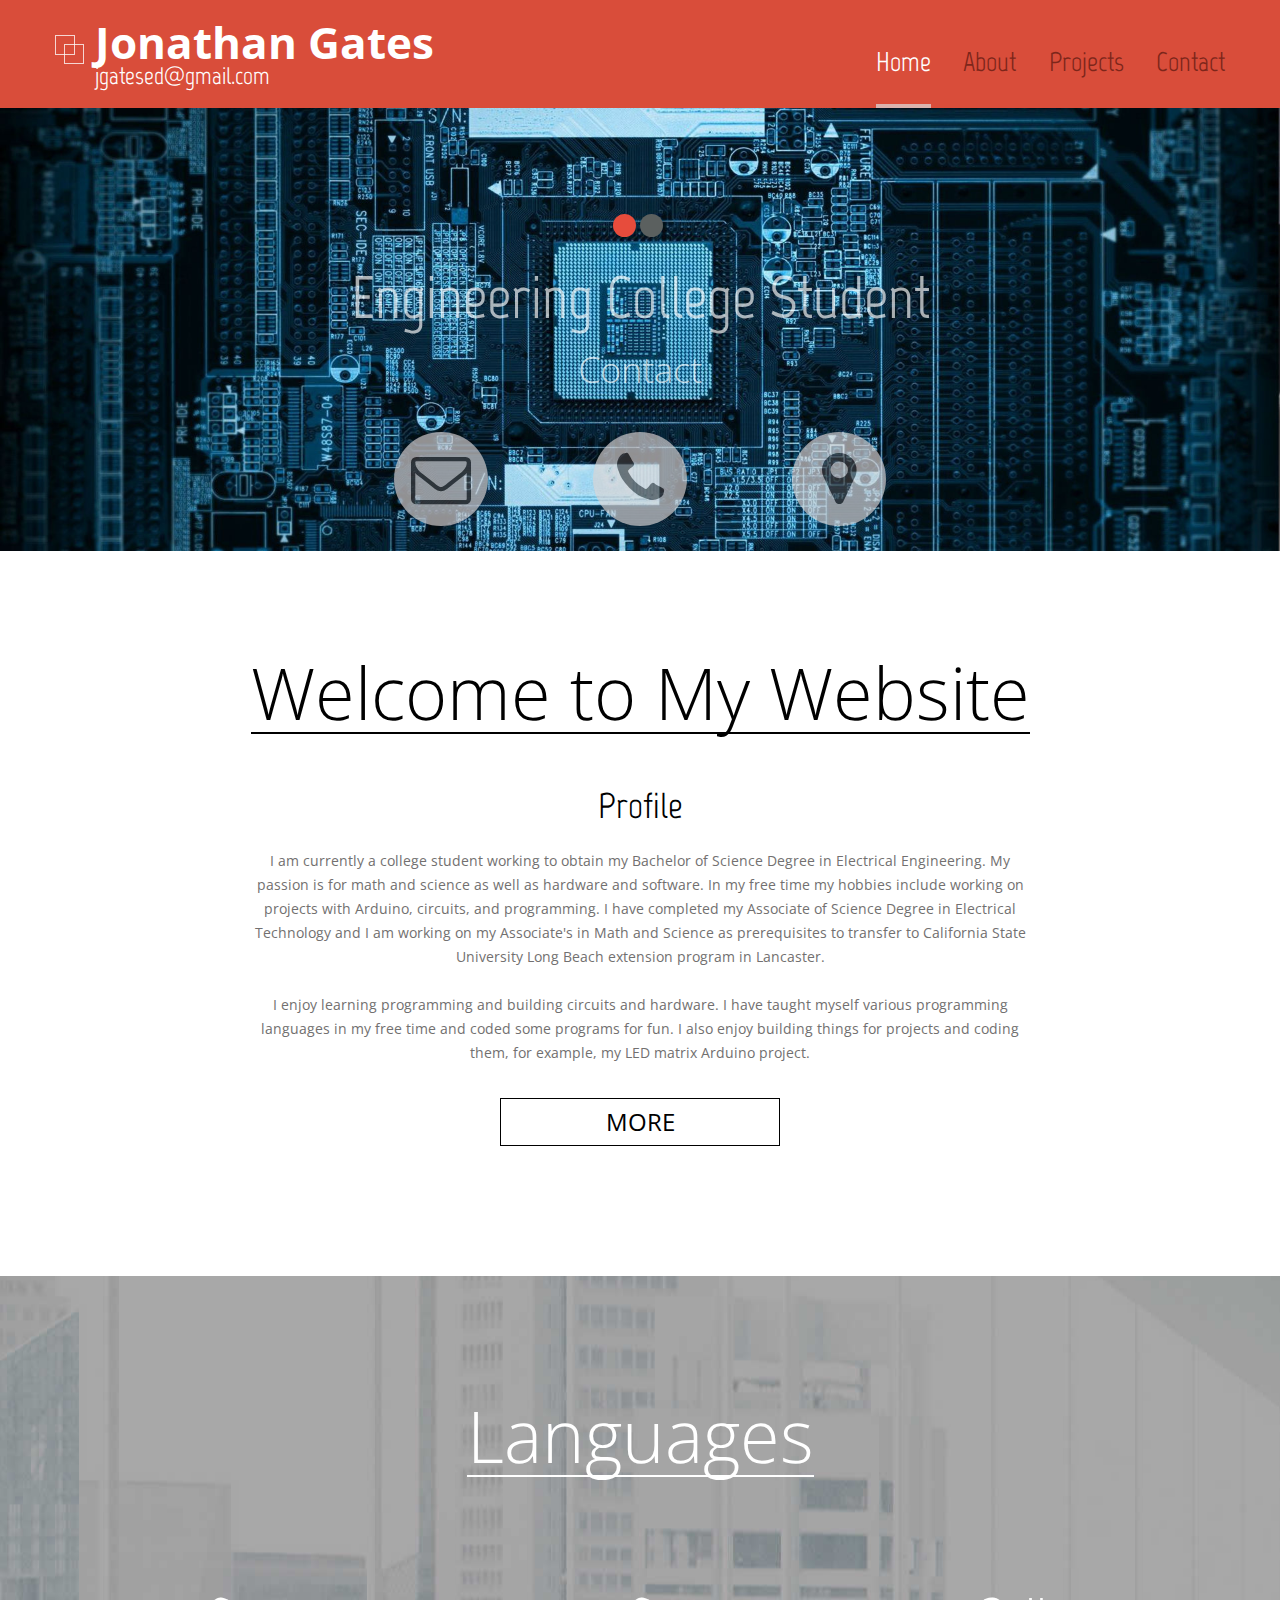
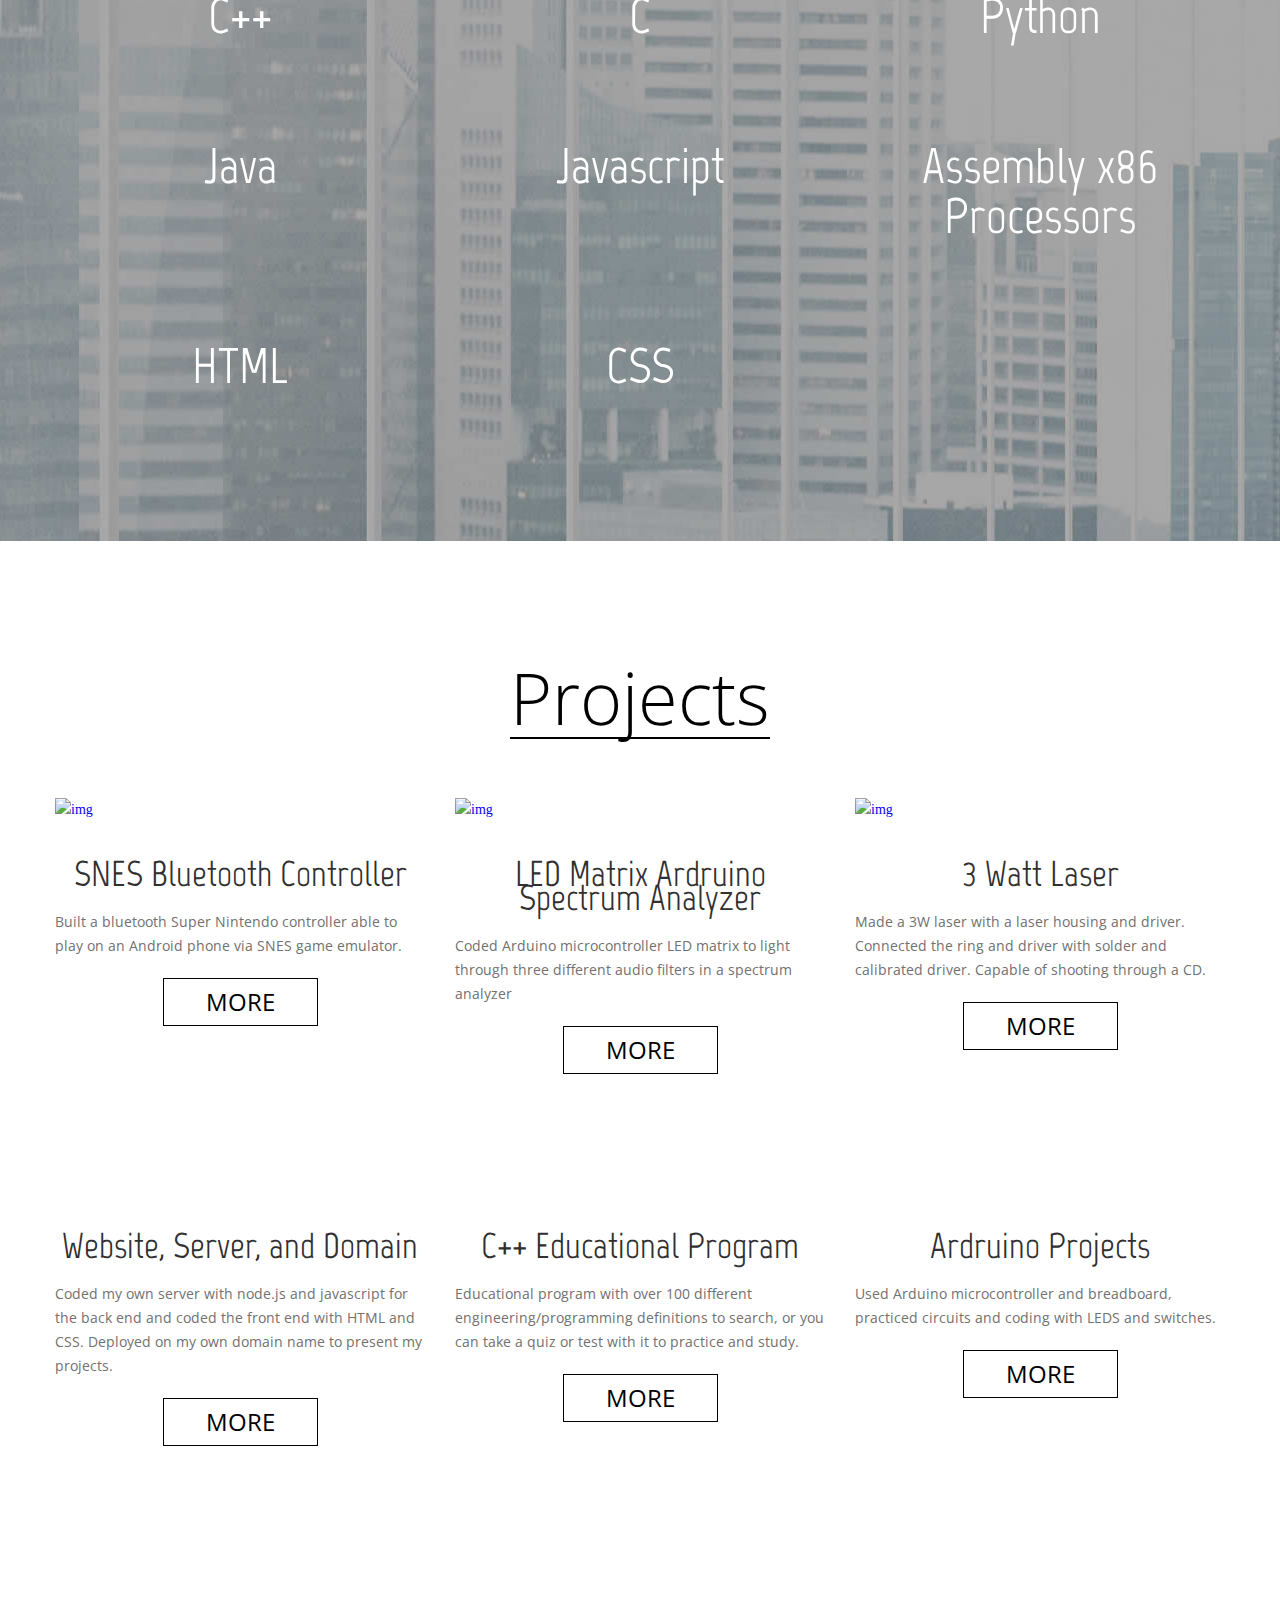
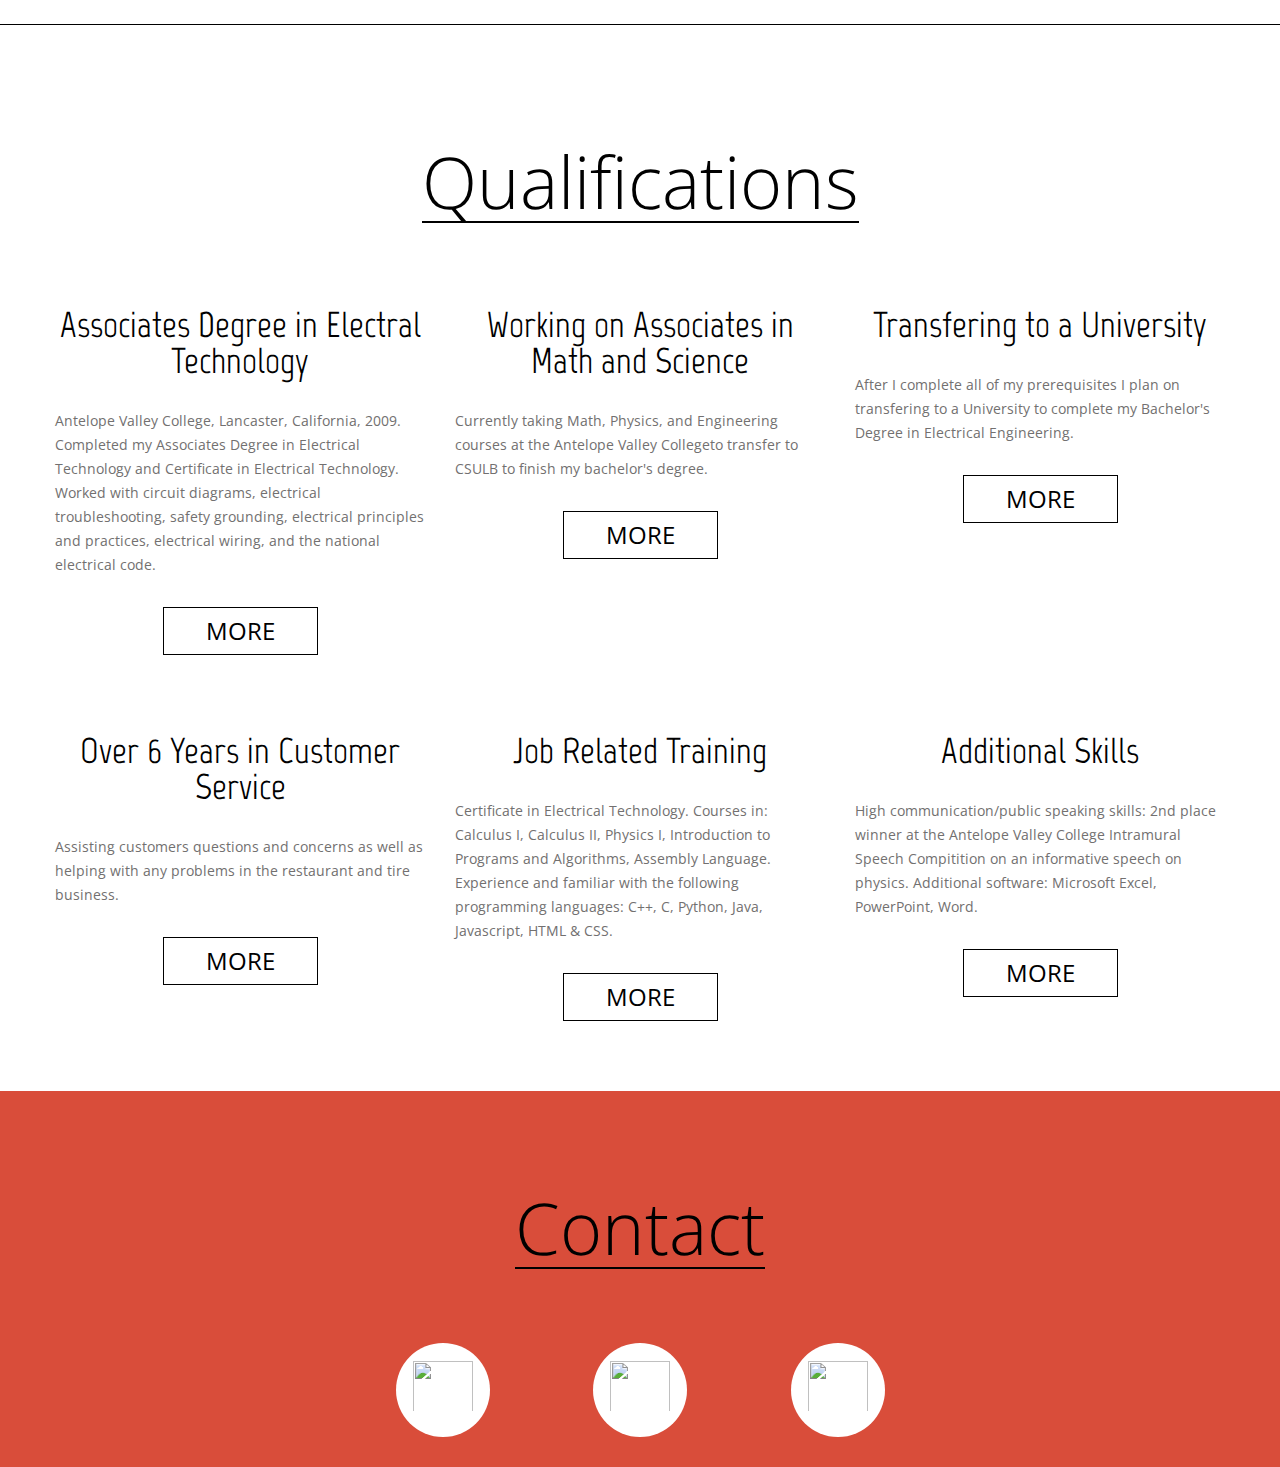
==== public/index.html @ 967de82b "Update" ====
<!DOCTYPE html>
<html lang="en">
	<head>
	<title>Jon Gates Website Projects</title>
	<meta charset="utf-8">
	<meta name = "format-detection" content = "telephone=no" />
	<meta name="viewport" content="user-scalable = yes">
	<link rel="icon" href="images/favicon.ico" type="image/x-icon">
	<link rel="stylesheet" href="css/grid.css">
	<link rel="stylesheet" href="css/style.css">
	<link rel="stylesheet" href="css/camera.css">
	<link rel="stylesheet" href="css/owl.carousel.css">

	<script src="js/jquery.js"></script>
	<script src="js/jquery-migrate-1.2.1.js"></script>
	<script src='js/camera.js'></script>
	<script src="js/owl.carousel.js"></script>
	<script src="js/jquery.stellar.js"></script>
	<script src="js/script.js"></script>
	<!--[if (gt IE 9)|!(IE)]><!-->
	<script src="js/jquery.mobile.customized.min.js"></script>
	<script src="js/wow.js"></script>
	<script>
		$(document).ready(function () {
			if ($('html').hasClass('desktop')) {
				new WOW().init();
			}
		});
	</script>

	<style>
		.imageIcon {
			position: relative;
			top: 8px;
			height: 60px;
			width: 60px;
		}

		.imgHover a:hover {
			color: red;
		}

	</style>

	<!--<![endif]-->
	<!--[if lt IE 8]>
	<div style=' clear: both; text-align:center; position: relative;'>
	 <a href="http://windows.microsoft.com/en-US/internet-explorer/products/ie/home?ocid=ie6_countdown_bannercode">
		 <img src="images/ie8-panel/warning_bar_0000_us.jpg" border="0" height="42" width="820" alt="You are using an outdated browser. For a faster, safer browsing experience, upgrade for free today." />
	 </a>
	</div>
	<![endif]-->
	<!--[if lt IE 9]>
		<script src="js/html5shiv.js"></script>
		<link rel="stylesheet" type="text/css" media="screen" href="css/ie.css">
	<![endif]-->
	</head>
<body class="index">
<!--==============================header=================================-->
<header id="header">
	<div id="stuck_container">
		<div class="container">
			<div class="row">
				<div class="grid_12">
					<h1><a href="/">Jonathan Gates</a><span>jgatesed@gmail.com</span></h1>
					<nav>
						<ul class="sf-menu">
							<li class="current"><a href="/">Home</a></li>
							<li><a href="/about">About</a></li>
							<li><a href="/projects">Projects</a>
									<ul>
										<li><a href="/projects">SNES Bluetooth Controller</a></li>
										<li><a href="/projects">Ardruino LED Matrix Audio Spectrum Analyzer</a></li>
										<li><a href="/projects">3 Watt Laser</a></li>
										<li><a href="/projects">Built Website, Server, Domain</a></li>
										<li><a href="/projects">C++ Program</a></li>
										<li><a href="/projects">Arduino Project</a></li>
									</ul>
							</li>
							<!-- <li><a href="index-3.html">Services</a></li> -->
							<li><a href="/contact">Contact</a></li>
						</ul>
					</nav>
				</div>
			</div>
		</div>
	</div>
</header>

<!--=======content================================-->

<section id="content">
	<div class="full-width-container block-1">
		<div class="camera_container">
			<div id="camera_wrap">
				<div class="item" data-src="images/circuit.jpg">
					<div class="camera_caption fadeIn">
						<h3>Engineering College Student</h3>
						<p>Contact</p>
						<a href="#" class="btn bd-ra"><span class="fa fa-envelope-o"></span></a>
						<a href="#" class="btn bd-ra"><span class="fa fa-phone"></span></a>
						<a href="#" class="btn bd-ra"><span class="fa fa-map-marker"></span></a>
					</div>
				</div>
				<div class="item" data-src="images/code.jpg">
					<div class="camera_caption fadeIn">
						<h3>Seeking Internship Experience</h3>
						<p>Contact</p>
						<a href="#" class="btn bd-ra"><span class="fa fa-envelope-o"></span></a>
						<a href="#" class="btn bd-ra"><span class="fa fa-phone"></span></a>
						<a href="#" class="btn bd-ra"><span class="fa fa-map-marker"></span></a>
					</div>
				</div>
			</div>
		</div>
	</div>
	<div class="full-width-container block-2">
		<div class="container">
			<div class="row">
				<div class="grid_12">
					<header>
						<h2><span>Welcome to My Website</span></h2>
					</header>
					<h4><a href="#">Profile</a></h4>
					<p>I am currently a college student working to obtain my Bachelor of Science Degree in Electrical Engineering. My passion is for math and science as well as hardware and software. In my free time my hobbies include working on projects with Arduino, circuits, and programming. I have completed my Associate of Science Degree in Electrical Technology and I am working on my Associate's in Math and Science as prerequisites to transfer to California State University Long Beach extension program in Lancaster.
					</br></br>
						I enjoy learning programming and building circuits and hardware. I have taught myself various programming languages in my free time and coded some programs for fun. I also enjoy building things for projects and coding them, for example, my LED matrix Arduino project.
					</p>
					<a href="/about" class="btn">more</a>
				</div>
			</div>
		</div>
	</div>
	<div class="full-width-container block-3 parallax-block" data-stellar-background-ratio="0.5">
		<div class="container">
			<div class="row">
				<div class="grid_12">
					<header>
						<h2><span>Languages</span></h2>
					</header>
				</div>
				<div class="grid_4">
					<div class="element"><h3><a href="http://www.tutorialspoint.com/cplusplus/">C++</a></h3></div>
				</div>
				<div class="grid_4">
					<div class="element"><h3><a href="http://www.cprogramming.com/">C</a></h3></div>
				</div>
				<div class="grid_4">
					<div class="element"><h3><a href="https://www.codecademy.com/learn/python">Python</a></h3></div>
				</div>
				<div class="grid_4">
					<div class="element"><h3><a href="https://www.codecademy.com/learn/learn-java">Java</a></h3></div>
				</div>
				<div class="grid_4">
					<div class="element"><h3><a href="https://www.codecademy.com/learn/javascript">Javascript</a></h3></div>
				</div>
				<div class="grid_4">
					<div class="element"><h3><a href="http://kipirvine.com/asm/">Assembly x86 Processors</a></h3></div>
				</div>
				<div class="grid_4">
					<div class="element"><h3><a href="https://www.codecademy.com/learn/web">HTML</a></h3></div>
				</div>
				<div class="grid_4">
					<div class="element"><h3><a href="https://www.codecademy.com/learn/web">CSS</a></h3></div>
				</div>
			</div>
		</div>
	</div>
	<div class="full-width-container block-4">
		<div class="container">
			<div class="row">
				<div class="grid_12">
					<header>
						<h2><span>Projects</span></h2>
					</header>
				</div>
			</div>

			<div class="row">
				<!-- <div id="owl-carousel" class="owl-carousel"> -->

					<div class="grid_4">
						<div class="">
							<div class="img_container"><a href="/projects"><img src="https://i.ytimg.com/vi/vwCSPld2AW8/hqdefault.jpg" alt="img"></a></div>
							<div class="owl-text">SNES Bluetooth Controller</div>
						  </br>
							<p>Built a bluetooth Super Nintendo controller able to play on an Android phone via SNES game emulator.</p>
							<center><a href="/projects" class="btn">More</a></center>
						</br></br>
						</div>
					</div>

					<div class="grid_4">
						<div class="">
							<div class="img_container"><a href="/projects"><img src="https://i.ytimg.com/vi/KeXmkiPtnUc/maxresdefault.jpg" alt="img"></a></div>
							<div class="owl-text">LED Matrix Ardruino Spectrum Analyzer</div>
							</br>
							<p>Coded Arduino microcontroller LED matrix to light through three different audio filters in a spectrum analyzer</p>
							<center><a href="/projects" class="btn">More</a></center>
							</br></br>
						</div>
					</div>

					<div class="grid_4">
						<div class="">
							<div class="img_container"><a href="/projects"><img src="https://hackadaycom.files.wordpress.com/2013/05/3w-handheld-laser.png?w=800" alt="img"></a></div>
							<div class="owl-text">3 Watt Laser</div>
							</br>
							<p>Made a 3W laser with a laser housing and driver. Connected the ring and driver with solder and calibrated driver. Capable of shooting through a CD.</p>
							<center><a href="/projects" class="btn">More</a></center>
							</br></br>
						</div>
					</div>
				</div>
			</br>
		  </br>
			<div class="row">

					<div class="grid_4">
						<div class="">
							<div class="img_container"><a href="/projects"><img src="https://www.alienvault.com/blog-content/2013/05/Captura-de-pantalla-2013-05-01-a-las-13.58.18.png" alt=""></a></div>
							<div class="owl-text">Website, Server, and Domain</div>
							</br>
							<p>Coded my own server with node.js and javascript for the back end and coded the front end with HTML and CSS. Deployed on my own domain name to present my projects.</p>
							<center><a href="/projects" class="btn">More</a></center>
							</br></br>
						</div>
					</div>

					<div class="grid_4">
						<div class="">
							<div class="img_container"><a href="/projects"><img src="http://2.bp.blogspot.com/-MHKrzGhyQU4/Uryv6WEBLSI/AAAAAAAAAI0/9JDm9l5AlHA/s1600/reverse-number-cpp-code.GIF" alt=""></a></div>
							<div class="owl-text">C++ Educational Program</div>
							</br>
							<p>Educational program with over 100 different engineering/programming definitions to search, or you can take a quiz or test with it to practice and study.</p>
							<center><a href="/projects" class="btn">More</a></center>
							</br></br>
						</div>
					</div>

					<div class="grid_4">
						<div class="">
							<div class="img_container"><a href="/projects"><img src="http://zengoblog.azurewebsites.net/wp-content/uploads/2012/07/Arduino-circuit2.jpg" alt=""></a></div>
							<div class="owl-text">Ardruino Projects</div>
							</br>
							<p>Used Arduino microcontroller and breadboard, practiced circuits and coding with LEDS and switches.</p>
							<center><a href="/projects" class="btn">More</a></center>
							</br></br>
						</div>
					</div>

				</div>
			</div>
		</div>
	</div>

	<div class="full-width-container block-5">
		<div class="container">

			<div class="row">

				<div class="grid_12">
					<header>
						<h2><span>Qualifications</span></h2>
					</header>
				</div>

				<div class="grid_4">
					<article>
						<h4><a href="#">Associates Degree in Electral Technology</a></h4>
						<p>Antelope Valley College, Lancaster, California, 2009. Completed my Associates Degree in Electrical Technology and Certificate in Electrical Technology. Worked with circuit diagrams, electrical troubleshooting, safety grounding, electrical principles and practices, electrical wiring, and the national electrical code.</p>
						<a href="https://www.avc.edu/sites/default/files/studentservices/counseling/programsheets/Electrical%20Technology%2015-16.pdf" class="btn">More</a>
					</article>
				</div>

				<div class="grid_4">
					<article>
						<h4><a href="#">Working on Associates in Math and Science</a></h4>
						<p>Currently taking Math, Physics, and Engineering courses at the Antelope Valley Collegeto transfer to CSULB to finish my bachelor's degree.</p>
						<a href="https://www.avc.edu/academics/ms" class="btn">More</a>
					</article>
				</div>

				<div class="grid_4">
					<article>
						<h4><a href="#">Transfering to a University</a></h4>
						<p>After I complete all of my prerequisites I plan on transfering to a University to complete my Bachelor's Degree in Electrical Engineering.</p>
						<a href="http://www.ccpe.csulb.edu/media.aspx?media=54e75c5c-345e-44eb-b285-59a6764cc240" class="btn">More</a>
					</article>
				</div>

			</div>

		</br></br>
				<div class="row">

				<div class="grid_4">
					<article>
						<h4><a href="#">Over 6 Years in Customer Service</a></h4>
						<p>Assisting customers questions and concerns as well as helping with any problems in the restaurant and tire business.</p>
						<a href="#" class="btn">More</a>
					</article>
				</div>

				<div class="grid_4">
					<article>
						<h4><a href="#">Job Related Training</a></h4>
						<p>Certificate in Electrical Technology. Courses in: Calculus I, Calculus II, Physics I, Introduction to Programs and Algorithms, Assembly Language. Experience and familiar with the following programming languages: C++, C, Python, Java, Javascript, HTML & CSS.</p>
						<a href="#" class="btn">More</a>
					</article>
				</div>

				<div class="grid_4">
					<article>
						<h4><a href="#">Additional Skills</a></h4>
						<p>High communication/public speaking skills: 2nd place winner at the Antelope Valley College Intramural Speech Compitition on an informative speech on physics. Additional software: Microsoft Excel, PowerPoint, Word.</p>
						<a href="#" class="btn">More</a>
					</article>
				</div>

			</div>
		</div>
	</div>
</section>

<!--=======footer=================================-->
<footer id="footer">
	<div class="container">
		<div class="row">
			<div class="grid_12 copyright">
				<h2><span>Contact</span></h2>
				<a href="/contact" class="btn bd-ra"><img class="imageIcon" src="http://icons.iconarchive.com/icons/uiconstock/socialmedia/256/Email-icon.png" /img></a>
				<a href="/contact" class="btn bd-ra"><img class="imageIcon" src="https://cdn0.iconfinder.com/data/icons/thin-hardware/57/thin-312_iphone_smart_phone_mobile-512.png" /img></a>
				<a href="/contact" class="btn bd-ra"><img class="imageIcon" src="http://forums.crackberry.com/attachments/blackberry-z10-f254/143558d1364150890t-icon-105__300x400_location-icon.png" /img></a>
				<!-- <pre>© <span id="copyright-year"></span> |  Privacy Policy</pre> -->
			</div>
		</div>
	</div>

</footer>


<script>
	jQuery(function(){
		jQuery('#camera_wrap').camera({
			height: '34.58333333333333%',
			thumbnails: false,
			pagination: true,
			fx: 'simpleFade',
			loader: 'none',
			hover: false,
			navigation: false,
			playPause: false,
			minHeight: "139px",
		});
	});
</script>
<script>
	$(document).ready(function() {
		$(".owl-carousel").owlCarousel({
			navigation: true,
			pagination: false,
			items : 3,
			itemsDesktop : [1199,3],
			itemsDesktopSmall : [979,3],
			itemsTablet: [750,1],
			itemsMobile : [479,1],
			navigationText: false
		});
	});
</script>
<script>
	$(document).ready(function() {
			if ($('html').hasClass('desktop')) {
				$.stellar({
					horizontalScrolling: false,
					verticalOffset: 20,
					resposive: true,
					hideDistantElements: true,
				});
			}
		});
</script>
</body>
</html>
---- public/css/grid.css ----
/* http://meyerweb.com/eric/tools/css/reset/
   v2.0 | 20110126
   License: none (public domain)
*/
html,
body,
div,
span,
applet,
object,
iframe,
h1,
h2,
h3,
h4,
h5,
h6,
p,
blockquote,
pre,
a,
abbr,
acronym,
address,
big,
cite,
code,
del,
dfn,
em,
img,
ins,
kbd,
q,
s,
samp,
small,
strike,
strong,
sub,
sup,
tt,
var,
b,
u,
i,
center,
dl,
dt,
dd,
ol,
ul,
li,
fieldset,
form,
label,
legend,
table,
caption,
tbody,
tfoot,
thead,
tr,
th,
td,
article,
aside,
canvas,
details,
embed,
figure,
figcaption,
footer,
header,
hgroup,
menu,
nav,
output,
ruby,
section,
summary,
time,
mark,
audio,
video {
  margin: 0;
  padding: 0;
  border: 0;
  font-size: 100%;
  font: inherit;
  vertical-align: top;
}
/* HTML5 display-role reset for older browsers */
article,
aside,
details,
figcaption,
figure,
footer,
header,
hgroup,
menu,
nav,
section {
  display: block;
}
body {
  line-height: 1;
}
ol,
ul {
  list-style: none;
}
blockquote,
q {
  quotes: none;
}
blockquote:before,
blockquote:after,
q:before,
q:after {
  content: '';
  content: none;
}
table {
  border-collapse: collapse;
  border-spacing: 0;
}
.clearfix {
  *zoom: 1;
}
.clearfix:before,
.clearfix:after {
  display: table;
  content: "";
  line-height: 0;
}
.clearfix:after {
  clear: both;
}
.container .alpha {
  margin-left: 0px;
}
.container .omega {
  margin-right: 0px;
}
.row {
  margin-left: -30px;
  *zoom: 1;
}
.row:before,
.row:after {
  display: table;
  content: "";
  line-height: 0;
}
.row:after {
  clear: both;
}
[class*="grid_"] {
  float: left;
  min-height: 1px;
  margin-left: 30px;
}
.container {
  width: 1170px;
}
.grid_13 {
  width: 560px;
  height: 450px;
}
.grid_12 {
  width: 1170px;
}
.grid_11 {
  width: 1070px;
}
.grid_10 {
  width: 970px;
}
.grid_9 {
  width: 870px;
}
.grid_8 {
  width: 770px;
}
.grid_7 {
  width: 670px;
}
.grid_6 {
  width: 570px;
}
.grid_5 {
  width: 470px;
}
.grid_4 {
  width: 370px;
}
.grid_3 {
  width: 270px;
}
.grid_2 {
  width: 170px;
}
.grid_1 {
  width: 70px;
}
.preffix_12 {
  margin-left: 1230px;
}
.preffix_11 {
  margin-left: 1130px;
}
.preffix_10 {
  margin-left: 1030px;
}
.preffix_9 {
  margin-left: 930px;
}
.preffix_8 {
  margin-left: 830px;
}
.preffix_7 {
  margin-left: 730px;
}
.preffix_6 {
  margin-left: 630px;
}
.preffix_5 {
  margin-left: 530px;
}
.preffix_4 {
  margin-left: 430px;
}
.preffix_3 {
  margin-left: 330px;
}
.preffix_2 {
  margin-left: 230px;
}
.preffix_1 {
  margin-left: 130px;
}
.container {
  margin-right: auto;
  margin-left: auto;
  *zoom: 1;
  -webkit-box-sizing: border-box;
  -moz-box-sizing: border-box;
  box-sizing: border-box;
}
.container:before,
.container:after {
  display: table;
  content: "";
  line-height: 0;
}
.container:after {
  clear: both;
}
@media (min-width: 980px) and (max-width: 1199px) {
  .row {
    margin-left: -20px;
    *zoom: 1;
  }
  .row:before,
  .row:after {
    display: table;
    content: "";
    line-height: 0;
  }
  .row:after {
    clear: both;
  }
  [class*="grid_"] {
    float: left;
    min-height: 1px;
    margin-left: 20px;
  }
  .container {
    width: 940px;
  }
  .grid_12 {
    width: 940px;
  }
  .grid_11 {
    width: 860px;
  }
  .grid_10 {
    width: 780px;
  }
  .grid_9 {
    width: 700px;
  }
  .grid_8 {
    width: 620px;
  }
  .grid_7 {
    width: 540px;
  }
  .grid_6 {
    width: 460px;
  }
  .grid_5 {
    width: 380px;
  }
  .grid_4 {
    width: 300px;
  }
  .grid_3 {
    width: 220px;
  }
  .grid_2 {
    width: 140px;
  }
  .grid_1 {
    width: 60px;
  }
  .preffix_12 {
    margin-left: 980px;
  }
  .preffix_11 {
    margin-left: 900px;
  }
  .preffix_10 {
    margin-left: 820px;
  }
  .preffix_9 {
    margin-left: 740px;
  }
  .preffix_8 {
    margin-left: 660px;
  }
  .preffix_7 {
    margin-left: 580px;
  }
  .preffix_6 {
    margin-left: 500px;
  }
  .preffix_5 {
    margin-left: 420px;
  }
  .preffix_4 {
    margin-left: 340px;
  }
  .preffix_3 {
    margin-left: 260px;
  }
  .preffix_2 {
    margin-left: 180px;
  }
  .preffix_1 {
    margin-left: 100px;
  }
}
@media (min-width: 768px) and (max-width: 979px) {
  .row {
    margin-left: -20px;
    *zoom: 1;
  }
  .row:before,
  .row:after {
    display: table;
    content: "";
    line-height: 0;
  }
  .row:after {
    clear: both;
  }
  [class*="grid_"] {
    float: left;
    min-height: 1px;
    margin-left: 20px;
  }
  .container {
    width: 748px;
  }
  .grid_12 {
    width: 748px;
  }
  .grid_11 {
    width: 684px;
  }
  .grid_10 {
    width: 620px;
  }
  .grid_9 {
    width: 556px;
  }
  .grid_8 {
    width: 492px;
  }
  .grid_7 {
    width: 428px;
  }
  .grid_6 {
    width: 364px;
  }
  .grid_5 {
    width: 300px;
  }
  .grid_4 {
    width: 236px;
  }
  .grid_3 {
    width: 172px;
  }
  .grid_2 {
    width: 108px;
  }
  .grid_1 {
    width: 44px;
  }
  .preffix_12 {
    margin-left: 788px;
  }
  .preffix_11 {
    margin-left: 724px;
  }
  .preffix_10 {
    margin-left: 660px;
  }
  .preffix_9 {
    margin-left: 596px;
  }
  .preffix_8 {
    margin-left: 532px;
  }
  .preffix_7 {
    margin-left: 468px;
  }
  .preffix_6 {
    margin-left: 404px;
  }
  .preffix_5 {
    margin-left: 340px;
  }
  .preffix_4 {
    margin-left: 276px;
  }
  .preffix_3 {
    margin-left: 212px;
  }
  .preffix_2 {
    margin-left: 148px;
  }
  .preffix_1 {
    margin-left: 84px;
  }
}
.select-menu {
  display: none !important;
}
@media (max-width: 767px) {
  .container {
    width: 420px;
    padding: 0 0px;
  }
  .row {
    margin-left: 0;
  }
  [class*="grid_"] {
    float: none;
    display: block;
    width: 100%;
    margin-left: 0;
    -webkit-box-sizing: border-box;
    -moz-box-sizing: border-box;
    box-sizing: border-box;
  }
  .select-menu {
    display: block !important;
  }
}
@media (max-width: 479px) {
  body {
    padding: 0;
  }
  .container {
    width: 300px;
    padding: 0 15px;
  }
  .row {
    margin-left: 0;
  }
}
---- public/css/style.css ----
@import url(//maxcdn.bootstrapcdn.com/font-awesome/4.2.0/css/font-awesome.min.css);
@import url(//fonts.googleapis.com/css?family=Open+Sans:700,400,300);
@import url(//fonts.googleapis.com/css?family=Marvel:400,700);
/* =======================================================
					variables
======================================================== */
/*========================================================
										Main layout styles
=========================================================*/
body {
  background: #fff;
  font: 14px/24px Georgia, 'Times New Roman', Times, serif;
}
a {
  text-decoration: none;
  cursor: pointer;
  -webkit-transition: 0.3s all ease;
  transition: 0.3s all ease;
}
a:hover {
  -webkit-transition: 0.3s all ease;
  transition: 0.3s all ease;
}
a[href^="tel:"] {
  color: inherit;
  text-decoration: none;
}
h2 a,
h3 a,
h4 a,
h5 a {
  color: inherit;
  font: inherit;
}
h2 a:hover,
h3 a:hover,
h4 a:hover,
h5 a:hover {
  color: #d94d3a;
}
* {
  -webkit-text-size-adjust: none;
}
::-moz-selection {
  /* Code for Firefox */
  color: #ffffff;
  background: #666666;
}
::selection {
  color: #ffffff;
  background: #666666;
}
/*========================================================
										HEADER styles
=========================================================*/
#header {
  padding: 20px 0;
  background: #d94d3a;
}
#header h1 {
  float: left;
  padding-left: 40px;
  background: url(../images/logo.png) 0 15px no-repeat;
  color: #ffffff;
}
#header h1 a {
  font: 700 44px/44px 'Open Sans', sans-serif;
  color: #ffffff;
}
#header h1 span {
  display: block;
  font: 24px/24px 'Marvel', sans-serif;
}
#header nav {
  float: right;
}
@media only screen and (max-width: 767px) {
  #header {
    text-align: center;
  }
  #header h1,
  #header nav {
    float: none;
    display: inline-block;
  }
  #header nav {
    display: block;
  }
}
/* Main menu styles
========================================================*/
.sf-menu {
  width: 100%;
  text-align: center;
  line-height: 20px;
  margin-top: auto;
  margin-top: 32px;
}
.sf-menu > li {
  display: inline-block;
  position: relative;
  padding: 0;
  margin: 0;
}
.sf-menu > li > a {
  color: #7d261a;
  font-size: 27px;
  margin-left: 29px;
  font-family: 'Marvel', sans-serif;
  margin-bottom: 30px;
  position: relative;
}
.sf-menu > li > a:hover {
  color: #ffffff;
}
.sf-menu > li > a:hover:after {
  content: "";
  height: 4px;
  width: 100%;
  background: #dbb3ae;
  position: absolute;
  bottom: -30px;
  left: 0;
}
.sf-menu > li:first-child {
  padding-right: 0;
}
.sf-menu > li.current > a {
  color: #ffffff;
}
.sf-menu > li.current > a:after {
  content: "";
  height: 4px;
  width: 100%;
  background: #dbb3ae;
  position: absolute;
  bottom: -30px;
  left: 0;
}
@media only screen and (max-width: 979px) {
  .sf-menu li {
    padding-right: 0;
  }
}
/* First level sub-menu styles
========================================================*/
.sf-menu ul {
  position: absolute;
  top: 66px;
  left: -30px;
  background: #d94d3a;
  color: #ffffff;
  min-width: 157px;
  z-index: 999;
  display: none;
  text-align: left;
  padding-left: 33px;
  padding-top: 10px;
  -webkit-box-sizing: border-box;
  -moz-box-sizing: border-box;
  box-sizing: border-box;
}
.sf-menu ul:before {
  content: "";
  position: absolute;
  top: -10px;
  left: calc(50% - 3px);
  width: 0;
  height: 0;
  border-left: 7px solid transparent;
  border-right: 7px solid transparent;
  border-bottom: 10px solid #d94d3a;
}
.sf-menu ul li {
  position: relative;
  height: 48px;
  line-height: 48px;
  -webkit-transition: 0.3s;
  transition: 0.3s;
}
.sf-menu ul li a {
  line-height: 12px;
  padding: 10px 0;
  color: #ffffff;
  font-family: 'Open Sans', sans-serif;
  font-size: 14px;
  display: block;
}
.sf-menu ul li:hover > a {
  color: #7d261a;
}
/* Second level sub-menu styles
========================================================*/
.sf-menu ul ul {
  position: absolute;
  top: 0;
  left: 126px;
  z-index: 4;
  min-width: 157px;
  border: none;
  background: #dbb3ae;
}
.sf-menu ul ul:before {
  display: none;
}
.sf-menu ul ul a:hover {
  color: #d94d3a;
}
@media only screen and (max-width: 767px) {
  .sf-menu {
    display: none;
  }
  .select-menu {
    display: block;
    width: 100%;
    border-color: #d94d3a;
    color: #666;
    font-size: 16px;
    padding: 5px;
  }
}
/* Stuck menu styles
========================================================*/
.isStuck {
  background: #d94d3a;
  z-index: 9;
  padding: 0;
  border-bottom: 1px solid #d94d3a;
}
.isStuck nav {
  margin-top: 17px !important;
}
.isStuck .sf-menu {
  margin-top: 3px;
}
.isStuck .sf-menu > li > a:hover:after {
  bottom: -23px;
}
.isStuck .sf-menu > li.current > a:after {
  bottom: -23px;
}
@media only screen and (max-width: 979px) {
  .isStuck {
    display: none !important;
  }
}
/*========================================================
										CONTENT styles
=========================================================*/
h2,
h3,
h4 {
  font-family: 'Marvel', sans-serif;
  color: #000000;
}
h2 {
  font: 300 72px/72px 'Open Sans', sans-serif;
  text-align: center;
  margin-bottom: 50px;
}
h2 span {
  position: relative;
}
h2 span:before {
  height: 2px;
  position: absolute;
  bottom: 7px;
  background: #000;
  width: 100%;
  content: "";
  display: block;
  left: 0;
}
h3 {
  font-size: 50px;
  font-family: 'Marvel', sans-serif;
  text-align: center;
  line-height: 50px;
}
h4 {
  font-size: 36px;
  line-height: 36px;
  font-family: 'Marvel', sans-serif;
  text-align: center;
  margin-top: 30px;
  margin-bottom: 30px;
}
h5 {
  font-size: 27px;
  line-height: 27px;
  font-family: 'Marvel', sans-serif;
  text-align: center;
  margin-bottom: 20px;
  color: #000000;
}
.h5__mod {
  color: #d94d3a;
}
p {
  font: 14px/24px 'Open Sans', sans-serif;
  color: #727070;
}
.full-width-container {
  width: 100%;
}
.img_container {
  overflow: hidden;
}
.img_container img {
  width: 100%;
}
.btn {
  width: 153px;
  border: 1px solid #000000;
  background: #ffffff;
  display: inline-block;
  font: 24px/46px 'Open Sans', sans-serif;
  text-align: center;
  text-transform: uppercase;
  color: #000000;
  margin-top: 20px;
}
.btn:hover {
  background: #000000;
  color: #ffffff;
}
.bd-ra {
  border-radius: 50%;
}
.sub_head {
  font-size: 24px;
  font-style: italic;
  line-height: 36px;
  text-align: center;
  margin: 0 auto;
}
@media only screen and (max-width: 979px) {
  h2 {
    font: 300 62px/62px 'Open Sans', sans-serif;
    text-align: center;
    margin-bottom: 40px;
  }
  h2 span:before {
    display: none;
  }
  h3 {
    font: 45px/45px 'Marvel', sans-serif;
    text-align: center;
  }
  h4 {
    font: 30px/30px 'Marvel', sans-serif;
    text-align: center;
    margin-top: 20px;
    margin-bottom: 20px;
  }
  h5 {
    font: 20px/20px 'Marvel', sans-serif;
    text-align: center;
    margin-bottom: 20px;
    color: #000000;
  }
}
@media only screen and (max-width: 767px) {
  h2 {
    font: 300 52px/52px 'Open Sans', sans-serif;
    text-align: center;
    margin-bottom: 40px;
  }
  h2 span:before {
    display: none;
  }
  h3 {
    font: 45px/45px 'Marvel', sans-serif;
    text-align: center;
  }
  h4 {
    font: 25px/25px 'Marvel', sans-serif;
    text-align: center;
    margin-top: 20px;
    margin-bottom: 20px;
  }
  h5 {
    font: 20px/20px 'Marvel', sans-serif;
    text-align: center;
    margin-bottom: 20px;
    color: #000000;
  }
  .img_container {
    margin-bottom: 20px;
  }
}
@media only screen and (max-width: 479px) {
  h2 {
    font: 300 42px/42px 'Open Sans', sans-serif;
    text-align: center;
    margin-bottom: 40px;
  }
  h2 span:before {
    display: none;
  }
  h3 {
    font: 35px/35px 'Marvel', sans-serif;
    text-align: center;
  }
  h4 {
    font: 20px/20px 'Marvel', sans-serif;
    text-align: center;
    margin-top: 20px;
    margin-bottom: 20px;
  }
  h5 {
    font: 16px/16px 'Marvel', sans-serif;
    text-align: center;
    margin-bottom: 20px;
    color: #000000;
  }
  .img_container {
    margin-bottom: 20px;
  }
}
.index .block-2 {
  padding: 105px 0 130px;
  text-align: center;
}
.index .block-2 h2 {
  margin-bottom: 60px;
}
.index .block-2 h4 {
  margin-bottom: 25px;
}
.index .block-2 p {
  width: 66%;
  margin: 0 auto;
}
.index .block-2 .btn {
  margin-top: 33px;
  width: 278px;
}
.index .block-3 {
  padding: 123px 0 50px;
  background: url(../images/index_img_par.jpg);
  background-attachment: fixed;
  background-position: center 0%;
  position: relative;
  background-repeat: no-repeat;
  padding-bottom: 100px;
  z-index: 8;
  text-align: center;
}
.index .block-3 h2 {
  color: #ffffff;
  margin-bottom: 70px;
}
.index .block-3 h2 span:before {
  background: #ffffff;
}
.index .block-3 h3 {
  color: #ffffff;
}
.index .block-3 .element {
  padding: 50px 0;
}
.index .block-4 {
  padding: 120px 0 130px;
  border-bottom: 1px solid #000;
}
.index .block-4 h2 {
  margin-bottom: 65px;
}
.index .block-4 .owl-text {
  font-size: 36px;
  font-family: 'Marvel', sans-serif;
  color: #312f2f;
  text-align: center;
  margin-top: 40px;
}
.index .block-5 {
  padding: 120px 0 70px;
  text-align: center;
}
.index .block-5 h2 {
  margin-bottom: 60px;
}
.index .block-5 h3 {
  margin-bottom: 22px;
}
.index .block-5 .btn {
  margin-top: 30px;
}
.index .block-5 p {
  text-align: left;
}
@media only screen and (max-width: 979px) {
  .index .block-3 h3 {
    height: 100px;
  }
}
@media only screen and (max-width: 767px) {
  .index .block-3 .element {
    padding: 0;
  }
  .index .block-5 article {
    margin-bottom: 60px;
  }
}
.index-1 .block-1 {
  padding: 120px 0 125px;
}
.index-1 .block-1 h2 {
  margin-bottom: 60px;
}
.index-1 .block-1 p {
  padding-right: 10px;
  line-height: 20px;
}
.index-1 .block-1 .btn {
  margin-top: 55px;
}
.index-1 .block-2 {
  padding: 120px 0 90px;
  background: url(../images/index_img_par.jpg);
  background-attachment: fixed;
  background-position: center 0%;
  position: relative;
  background-repeat: no-repeat;
  padding-bottom: 100px;
  z-index: 8;
}
.index-1 .block-2 h2 {
  color: #ffffff;
  margin-bottom: 75px;
}
.index-1 .block-2 h2 span:before {
  background: #ffffff;
}
.index-1 .block-2 h4 {
  color: #ffffff;
  margin-top: 10px;
  margin-bottom: 15px;
}
.index-1 .block-2 p {
  color: #ffffff;
  padding: 0 22px;
}
.index-1 .block-3 {
  padding: 125px 0 115px;
  border-top: 1px solid #4d4a4a;
}
.index-1 .block-3 h2 {
  margin-bottom: 70px;
}
.index-1 .block-3 .bd-ra {
  width: 68px;
  height: 68px;
  line-height: 68px;
  font-size: 35px;
  text-align: center;
  color: #ffffff;
  background: #d94d3a;
  display: block;
  font-family: 'Open Sans', sans-serif;
}
@media only screen and (max-width: 979px) and (min-width: 768px) {
  .index-1 .block-3 .bd-ra {
    width: 50px;
    height: 50px;
    line-height: 50px;
  }
}
@media only screen and (max-width: 767px) {
  .index-1 .block-3 .bd-ra {
    margin: 10px auto;
  }
  .index-1 .block-3 p {
    margin-bottom: 50px;
  }
}
.index-2 .block-1 {
  padding: 120px 0 70px;
}
.index-2 .block-1 h2 {
  margin-bottom: 64px;
}
.index-2 .block-1 article {
  border: 1px solid #000;
  border-top: none;
  padding-top: 5px;
  margin-bottom: 95px;
}
.index-2 .block-1 h4 {
  background: #474747;
  color: #ffffff;
  line-height: 52px;
  margin-top: 0;
  margin-bottom: 20px;
}
.index-2 .block-1 p {
  padding: 0 32px 25px;
}
.index-2 .block-1 .img_container {
  margin-bottom: 0 !important;
}
.index-3 .block-1 {
  padding: 120px 0 75px;
}
.index-3 .block-1 h2 {
  text-align: left;
  margin-bottom: 63px;
}
.index-3 .block-1 h5 {
  text-align: left;
  margin-bottom: 25px;
}
.index-3 .block-1 .h5__mod {
  margin-bottom: 10px;
}
.index-3 .block-1 li {
  padding: 11px 0;
}
.index-3 .block-1 li a {
  color: #727070;
  font: 14px/14px 'Open Sans', sans-serif;
  text-decoration: underline;
}
.index-3 .block-1 li a:hover {
  text-decoration: none;
  color: #d94d3a;
}
.index-3 .block-1 article {
  margin-bottom: 45px;
}
.index-3 .block-1 p {
  line-height: 20px;
}
.index-3 .block-2 {
  padding: 110px 0 70px;
  border-top: 1px solid #4d4a4a;
}
.index-3 .block-2 h2 {
  margin-bottom: 74px;
}
.index-3 .block-2 h5 {
  text-align: right;
}
.index-3 .block-2 .text_content {
  border: 1px solid #8c8c8c;
  position: relative;
  background: #fff;
  margin-bottom: 75px;
}
.index-3 .block-2 .text_content p {
  padding: 20px 20px 15px;
}
.index-3 .block-2 .text_content:before {
  content: "";
  display: block;
  width: 33px;
  height: 28px;
  background: url(../images/quotes.png) no-repeat;
  position: absolute;
  bottom: -28px;
  right: 30px;
}
.index-4 p a {
  color: #d94d3a;
}
.index-4 p a:hover {
  color: #7d261a;
}
.index-4 .block-1 {
  padding: 120px 0 15px;
}
.index-4 .block-1 h2 {
  margin-bottom: 65px;
}
.index-4 .block-1 #map-canvas {
  height: 430px;
}
.index-4 .block-2 {
  padding: 70px 0;
}
.index-4 .block-2 h2 {
  font-size: 60px;
  text-align: left;
}
.index-4 .block-2 .address {
  margin-top: 40px;
}
.index-4 .block-2 .mail {
  color: #727070;
}
.index-4 .block-2 .mail:hover {
  color: #d94d3a;
}
@media only screen and (max-width: 767px) {
  .index-4 h2 {
    margin-top: 30px;
  }
}
/*========================================================
										FOOTER styles
=========================================================*/
#footer {
  background: #d94d3a;
  padding: 100px 0 0;
  color: #000000;
}
#footer a {
  color: inherit;
}
#footer a:hover {
  text-decoration: underline;
}
#footer .copyright {
  text-align: center;
}
#footer .copyright .btn {
  width: 94px;
  height: 94px;
  line-height: 94px;
  font-size: 60px;
  color: #423e3e;
  background: #fff;
  border: none;
  margin: 30px 50px;
}
#footer .copyright .btn span {
  line-height: 94px;
}
#footer .copyright .btn:hover {
  background: #423e3e;
  color: #fff;
}
#footer .copyright pre {
  color: #ffffff;
  font-family: 'Open Sans', sans-serif;
  font-size: 14px;
  margin-bottom: 10px;
}
#footer .footer_bottom {
  height: 35px;
  text-align: center;
  background: #423e3e;
}
@media only screen and (max-width: 767px) {
  #footer .copyright .btn {
    width: 80px;
    height: 80px;
    line-height: 80px;
    margin: 30px 25px;
  }
}
@media only screen and (max-width: 479px) {
  #footer .copyright .btn {
    display: block;
    margin: 20px auto;
  }
}
/*========================================================
										Widget styles
=========================================================*/
/* UItoTop styles
========================================================*/
#toTop {
  display: none;
  background: #d94d3a;
  text-decoration: none;
  position: fixed;
  bottom: 80px;
  right: 30px;
  overflow: hidden;
  border: none;
  color: #fff;
  width: 73px;
  height: 73px;
  font-size: 72px;
  line-height: 73px;
  z-index: 20;
  text-align: center;
  -webkit-transition: color 0.5s ease;
  transition: color 0.5s ease;
}
#toTop:hover {
  outline: none;
  color: #7d261a;
  -webkit-transition: color 0.5s ease;
  transition: color 0.5s ease;
}
@media only screen and (max-width: 1199px) {
  #toTop {
    display: none !important;
  }
}
/*========================================================
								RESPONSIVE LAYOUTS STYLES 
=========================================================*/
@media only screen and (max-width: 1199px) {
  .sample {
    height: auto;
    /*delete this class*/
  }
}
@media only screen and (max-width: 979px) {
  .sample {
    height: auto;
    /*delete this class*/
  }
}
@media only screen and (max-width: 767px) {
  .sample {
    height: auto;
    /*delete this class*/
  }
}
@media only screen and (max-width: 480px) {
  .sample {
    height: auto;
    /*delete this class*/
  }
}
@media only screen and (max-width: 320px) {
  .sample {
    height: auto;
    /*delete this class*/
  }
}
/*Core variables and mixins*/
---- public/css/camera.css ----
/**************************
*
*	GENERAL
*
**************************/
.camera_container {
	padding-bottom: 34.58333333333333%;
	position: relative;
	overflow: hidden;
}
@media (max-width:479px) {
	.camera_container {padding-bottom: 139px;}
}
.camera_wrap a, .camera_wrap img, 
.camera_wrap ol, .camera_wrap ul, .camera_wrap li,
.camera_wrap table, .camera_wrap tbody, .camera_wrap tfoot, .camera_wrap thead, .camera_wrap tr, .camera_wrap th, .camera_wrap td
.camera_thumbs_wrap a, .camera_thumbs_wrap img, 
.camera_thumbs_wrap ol, .camera_thumbs_wrap ul, .camera_thumbs_wrap li,
.camera_thumbs_wrap table, .camera_thumbs_wrap tbody, .camera_thumbs_wrap tfoot, .camera_thumbs_wrap thead, .camera_thumbs_wrap tr, .camera_thumbs_wrap th, .camera_thumbs_wrap td {
	background: none;
	border: 0;
	font: inherit;
	font-size: 100%;
	margin: 0;
	padding: 0;
	vertical-align: baseline;
	list-style: none
}
.camera_wrap {
	display: none;
	position: absolute;
	top: 0;
	left: 0;
	z-index: 0;
	height: 40px;
	margin-bottom: 0 !important;
}
.camera_wrap img {
	max-width: none!important;
}
.camera_fakehover {
	height: 100%;
	min-height: 60px;
	position: relative;
	width: 100%;
	z-index: 1;
}
.camera_wrap {
	width: 100%;
}
.camera_src {
	display: none;
}
.cameraCont, .cameraContents {
	height: 100%;
	position: relative;
	width: 100%;
	z-index: 1;
}
.cameraSlide {
	bottom: 0;
	left: 0;
	position: absolute;
	right: 0;
	top: 0;
	width: 100%;
}
.cameraContent {
	bottom: 0;
	display: none;
	left: 0;
	position: absolute;
	right: 0;
	top: 0;
	width: 100%;
}
.camera_target {
	bottom: 0;
	height: 100%;
	left: 0;
	overflow: hidden;
	position: absolute;
	right: 0;
	text-align: left;
	top: 0;
	width: 100%;
	z-index: 0;
}
.camera_overlayer {
	bottom: 0;
	height: 100%;
	left: 0;
	overflow: hidden;
	position: absolute;
	right: 0;
	top: 0;
	width: 100%;
	z-index: 0;
}
.camera_target_content {
	bottom: 0;
	left: 0;
	position: absolute;
	right: 0;
	top: 0;
	z-index: 2;
}
.camera_target_content .camera_link {
    background: url(../images/blank.gif);
	display: block;
	height: 100%;
	text-decoration: none;
}
.camera_loader {
    background: #fff url(../images/camera-loader.gif) no-repeat center;
	background: rgba(255, 255, 255, 0.9) url(../images/camera-loader.gif) no-repeat center;
	border: 1px solid #ffffff;
	-webkit-border-radius: 18px;
	-moz-border-radius: 18px;
	border-radius: 18px;
	behavior: url(js/pie.htc);
	height: 36px;
	left: 50%;
	overflow: hidden;
	position: absolute;
	margin: -18px 0 0 -18px;
	top: 50%;
	width: 36px;
	z-index: 3;
}
.camera_bar {
	bottom: 0;
	left: 0;
	overflow: hidden;
	position: absolute;
	right: 0;
	top: 0;
	z-index: 3;
	display: none;
}
.camera_thumbs_wrap.camera_left .camera_bar, .camera_thumbs_wrap.camera_right .camera_bar {
	height: 100%;
	position: absolute;
	width: auto;
}
.camera_thumbs_wrap.camera_bottom .camera_bar, .camera_thumbs_wrap.camera_top .camera_bar {
	height: auto;
	position: absolute;
	width: 100%;
}
.camera_nav_cont {
	height: 65px;
	overflow: hidden;
	position: absolute;
	right: 9px;
	top: 15px;
	width: 120px;
	z-index: 4;
}
.camera_caption {
	display: block;
	color: #9fa9a9;
	font-weight: 300;
	text-align: center;
	font-size: 20px;
	line-height: 25px;
	background: none;
	position: absolute;
	left: 0;
	right: 0;
	bottom: 25px;
}
.camera_caption h3 {
	font-size: 60px;
	line-height: 70px;
	color: #fff;
	margin-bottom: 25px;
	text-align: center;
}
.camera_caption p {
	font-size: 36px;
	color: #fff;
	font-family: 'Open Sans', sans-serif;
	font-weight: 300;
	margin-top: 5%;
}
.camera_caption .bd-ra {
	height: 94px;
	width: 94px;
	line-height: 89px;
	text-align: center;
	background: #dcd6d6;
	font-family: "FontAwesome";
	color: #fff;
	font-size: 60px;
	line-height: 94px;
	color: #423e3e;
	margin: 80px 50px 0;
	display: inline-block;
}
.camera_caption .bd-ra span {line-height: 94px;}
.camera_caption .bd-ra:hover {
	background: #e74c3c;
}
.camera_caption > div { }
.camerarelative {
	overflow: hidden;
	position: relative;
}
.imgFake {
	cursor: pointer;
}
.camera_prevThumbs {
	bottom: 4px;
	cursor: pointer;
	left: 0;
	position: absolute;
	top: 4px;
	visibility: hidden;
	width: 30px;
	z-index: 10;
}
.camera_prevThumbs div {
	background: url(../images/camera_skins.png) no-repeat -160px 0;
	display: block;
	height: 40px;
	margin-top: -20px;
	position: absolute;
	top: 50%;
	width: 30px;
}
.camera_nextThumbs {
	bottom: 4px;
	cursor: pointer;
	position: absolute;
	right: 0;
	top: 4px;
	visibility: hidden;
	width: 30px;
	z-index: 10;
}
.camera_nextThumbs div {
	background: url(../images/camera_skins.png) no-repeat -190px 0;
	display: block;
	height: 40px;
	margin-top: -20px;
	position: absolute;
	top: 50%;
	width: 30px;
}
.camera_command_wrap .hideNav {
	display: none;
}
.camera_command_wrap {
	left: 0;
	position: relative;
	right:0;
	z-index: 4;
}
.camera_wrap .camera_pag {
	position: absolute;
	top: 0;
	bottom: 0;
	left: 0;
	right: 0;
}
.camera_wrap .camera_pag .camera_pag_ul {
	list-style: none;
	margin: 0;
	padding: 0;
	text-align: center;
	position: absolute;
	top: 21.6%;
	left: 0;
	right: 0;
}
.camera_wrap .camera_pag .camera_pag_ul li {
	-webkit-border-radius: 50%;
	-moz-border-radius: 50%;
	border-radius: 50%;
	behavior: url(js/pie.htc);
	cursor: pointer;
	display: inline-block;
	height: 25px;
	width: 25px;
	position: relative;
	text-align: left;
	text-indent: -9999px;
	margin: 10px 2px 10px auto;
}
.camera_commands_emboss .camera_pag .camera_pag_ul li {
}
.camera_wrap .camera_pag .camera_pag_ul li > span {
	-webkit-border-radius: 50%;
	-moz-border-radius: 50%;
	border-radius: 50%;
	border: 2px solid #5b605f;
	behavior: url(js/pie.htc);
	border-color: transparent;
	background: #5b605f;
	height: 19px;
	width: 19px;
	overflow: hidden;
	position: absolute;
	display: block;
}
.camera_pag .camera_pag_ul li.camera_hover > span { 
	border-color: #e74c3c
}
.camera_wrap .camera_pag .camera_pag_ul li.cameracurrent > span {
	width: 19px;
	height: 19px;
	background: #e74c3c;
	border-color: #e74c3c;
}
.camera_wrap .camera_pag .camera_pag_ul li.cameracurrent > span {
	-moz-box-shadow: 0;
	-webkit-box-shadow: 0;
	width: 19px;
	height: 19px;
	box-shadow: 0;
	background: #e74c3c;
}
.camera_pag_ul li img {
	display: none;
	position: absolute;
}
.camera_pag_ul .thumb_arrow {
    border-left: 4px solid transparent;
    border-right: 4px solid transparent;
    border-top: 4px solid;
	top: 0;
	left: 50%;
	margin-left: -4px;
	position: absolute;
}
.camera_prev, .camera_next, .camera_commands {
	cursor: pointer;
	height: 40px;
	margin-top: -20px;
	position: absolute;
	top: 50%;
	width: 40px;
	z-index: 2;
}
.camera_prev {
	left: 0;
}
.camera_prev > span {
	background: url(../images/camera_skins.png) no-repeat 0 0;
	display: block;
	height: 40px;
	width: 40px;
}
.camera_next {
	right: 0;
}
.camera_next > span {
	background: url(../images/camera_skins.png) no-repeat -40px 0;
	display: block;
	height: 40px;
	width: 40px;
}
.camera_commands {
	right: 41px;
}
.camera_commands > .camera_play {
	background: url(../images/camera_skins.png) no-repeat -80px 0;
	height: 40px;
	width: 40px;
}
.camera_commands > .camera_stop {
	background: url(../images/camera_skins.png) no-repeat -120px 0;
	display: block;
	height: 40px;
	width: 40px;
}
.camera_thumbs_cont {
	-webkit-border-bottom-right-radius: 4px;
	-webkit-border-bottom-left-radius: 4px;
	-moz-border-radius-bottomright: 4px;
	-moz-border-radius-bottomleft: 4px;
	border-bottom-right-radius: 4px;
	border-bottom-left-radius: 4px;
	behavior: url(js/pie.htc);
	overflow: hidden;
	position: relative;
	width: 100%;
}
.camera_commands_emboss .camera_thumbs_cont {
	-moz-box-shadow:
		0px 1px 0px rgba(255,255,255,1),
		inset 0px 1px 1px rgba(0,0,0,0.2);
	-webkit-box-shadow:
		0px 1px 0px rgba(255,255,255,1),
		inset 0px 1px 1px rgba(0,0,0,0.2);
	box-shadow:
		0px 1px 0px rgba(255,255,255,1),
		inset 0px 1px 1px rgba(0,0,0,0.2);
}
.camera_thumbs_cont > div {
	float: left;
	width: 100%;
}
.camera_thumbs_cont ul {
	overflow: hidden;
	padding: 3px 4px 8px;
	position: relative;
	text-align: center;
}
.camera_thumbs_cont ul li {
	display: inline;
	padding: 0 4px;
}
.camera_thumbs_cont ul li > img {
	border: 1px solid;
	cursor: pointer;
	margin-top: 5px;
	vertical-align:bottom;
}
.camera_clear {
	display: block;
	clear: both;
}
.showIt {
	display: none;
}
.camera_clear {
	clear: both;
	display: block;
	height: 1px;
	margin: -1px 0 25px;
	position: relative;
}
.camera_pie { display: none; }
@media only screen and (max-width: 1449px) {
 .camera_caption p {margin-top: 0;}
}
@media only screen and (max-width: 1299px) { 
	.camera_caption .bd-ra {margin-top: 50px;}
}
@media only screen and (max-width: 1199px) {
	.camera_caption {
		margin-top: 5%;
	}
	.camera_caption h2 {
		font-size: 50px;
		line-height: 50px;
	}
	.camera_caption .bd-ra {
		height: 64px;
		width: 64px;
		text-align: center;
		background: #dcd6d6;
		font-family: "FontAwesome";
		color: #fff;
		font-size: 37px;
		line-height: 64px;
		color: #423e3e;
		margin: 30px 30px 0;
		display: inline-block;
	}
	.camera_caption .bd-ra span {line-height: 64px;}
}
@media only screen and (max-width: 979px) {
	.camera_caption{
	}
	.camera_caption h3 {
		font-size: 40px;
		line-height: 45px;
	}
	.camera_caption p { font-size: 25px; }
	.camera_wrap .camera_pag .camera_pag_ul { top: 10px; }
}
@media only screen and (max-width: 767px) {
	.camera_caption {
		font-size: 20px;
		line-height: 25px;
		bottom: 0;
	}
	.camera_caption > div {
		padding: 0;
		width: 100%;
	}
	.camera_caption h2 {
		font-size: 35px;
		line-height: 37px;
	}
	.camera_wrap .camera_pag .camera_pag_ul { bottom: 30px; }
	.camera_wrap .camera_pag .camera_pag_ul li.cameracurrent,
	.camera_wrap .camera_pag .camera_pag_ul li,
	.camera_wrap .camera_pag .camera_pag_ul li > span,
	.camera_wrap .camera_pag .camera_pag_ul li.cameracurrent > span {
		width: 15px;
		height: 15px;
		margin-right: 10px;
	}
	.camera_wrap .camera_pag .camera_pag_ul li {
		margin-top: 5px;
		margin-bottom: 5px;
	}
	.camera_caption h3 {
		font-size: 30px;
		line-height: 30px;
		margin-bottom: 10px;
	}
	.camera_caption p { font-size: 20px;}
	.camera_caption .bd-ra {
		width: 30px;
		height: 30px;
		font-size: 23px;
		margin: 15px 10px 0;
	}
	.camera_caption .bd-ra span {
		line-height: 30px;
	}
}
@media only screen and (max-width: 479px) {
	.camera_caption {}
	.camera_caption p { display: none; }
	.camera_caption h3 {
		font-size: 20px !important;
		line-height: 20px !important;
	}
}
@media only screen and (max-width: 320px) {
	.camera_caption{} 
}
---- public/css/ie.css ----
.bd-ra { behavior:url(js/PIE.htc); position:relative;}
.owl-carousel .owl-next,
.owl-carousel .owl-prev {
	width: 24px;
	height: 41px;
	background-image: url(../images/arrows_for_ie.png);
}
.owl-carousel .owl-next {background-position: -24px -40px }
.owl-carousel .owl-prev {background-position: 0 0px}
.owl-carousel .owl-next:hover {background-position: 0 -40px}
.owl-carousel .owl-prev:hover {background-position: -24px 0}
.owl-carousel .owl-next:before { display: none; }
.owl-carousel .owl-prev:before { display: none; }
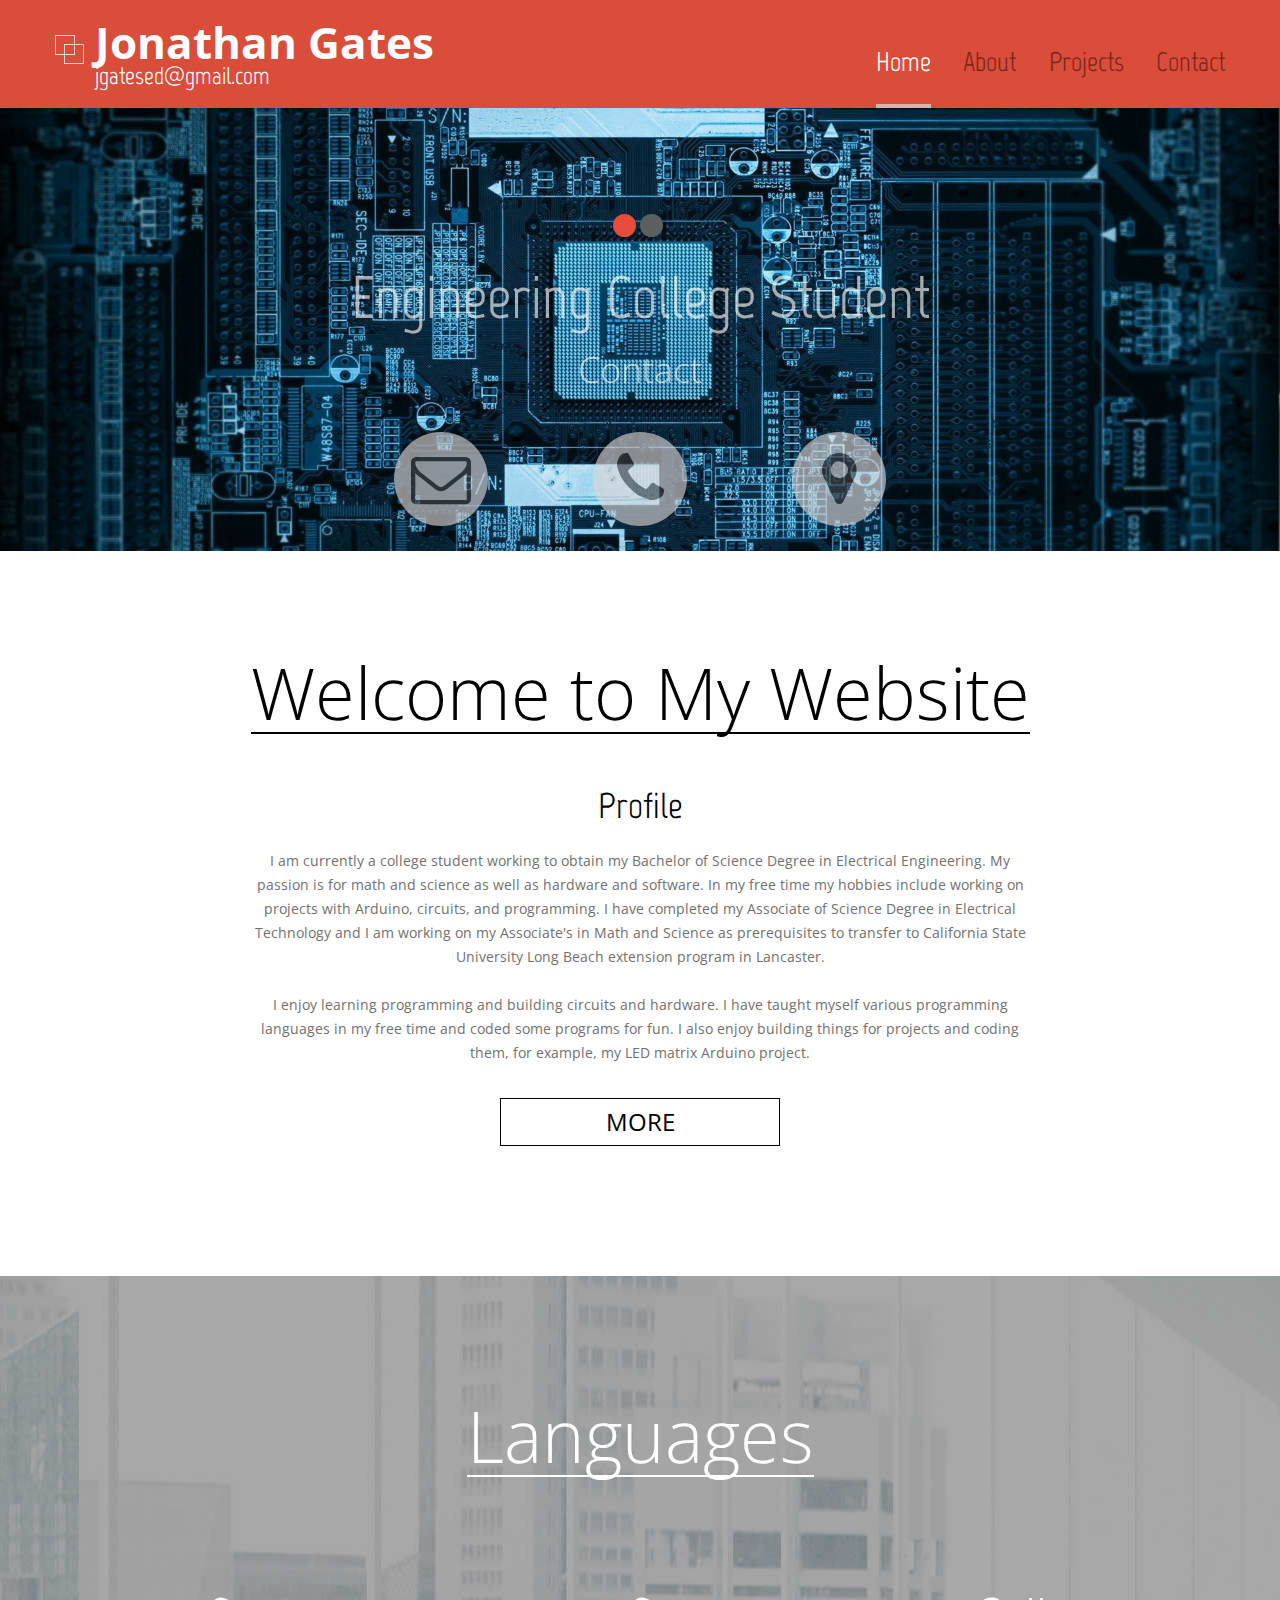
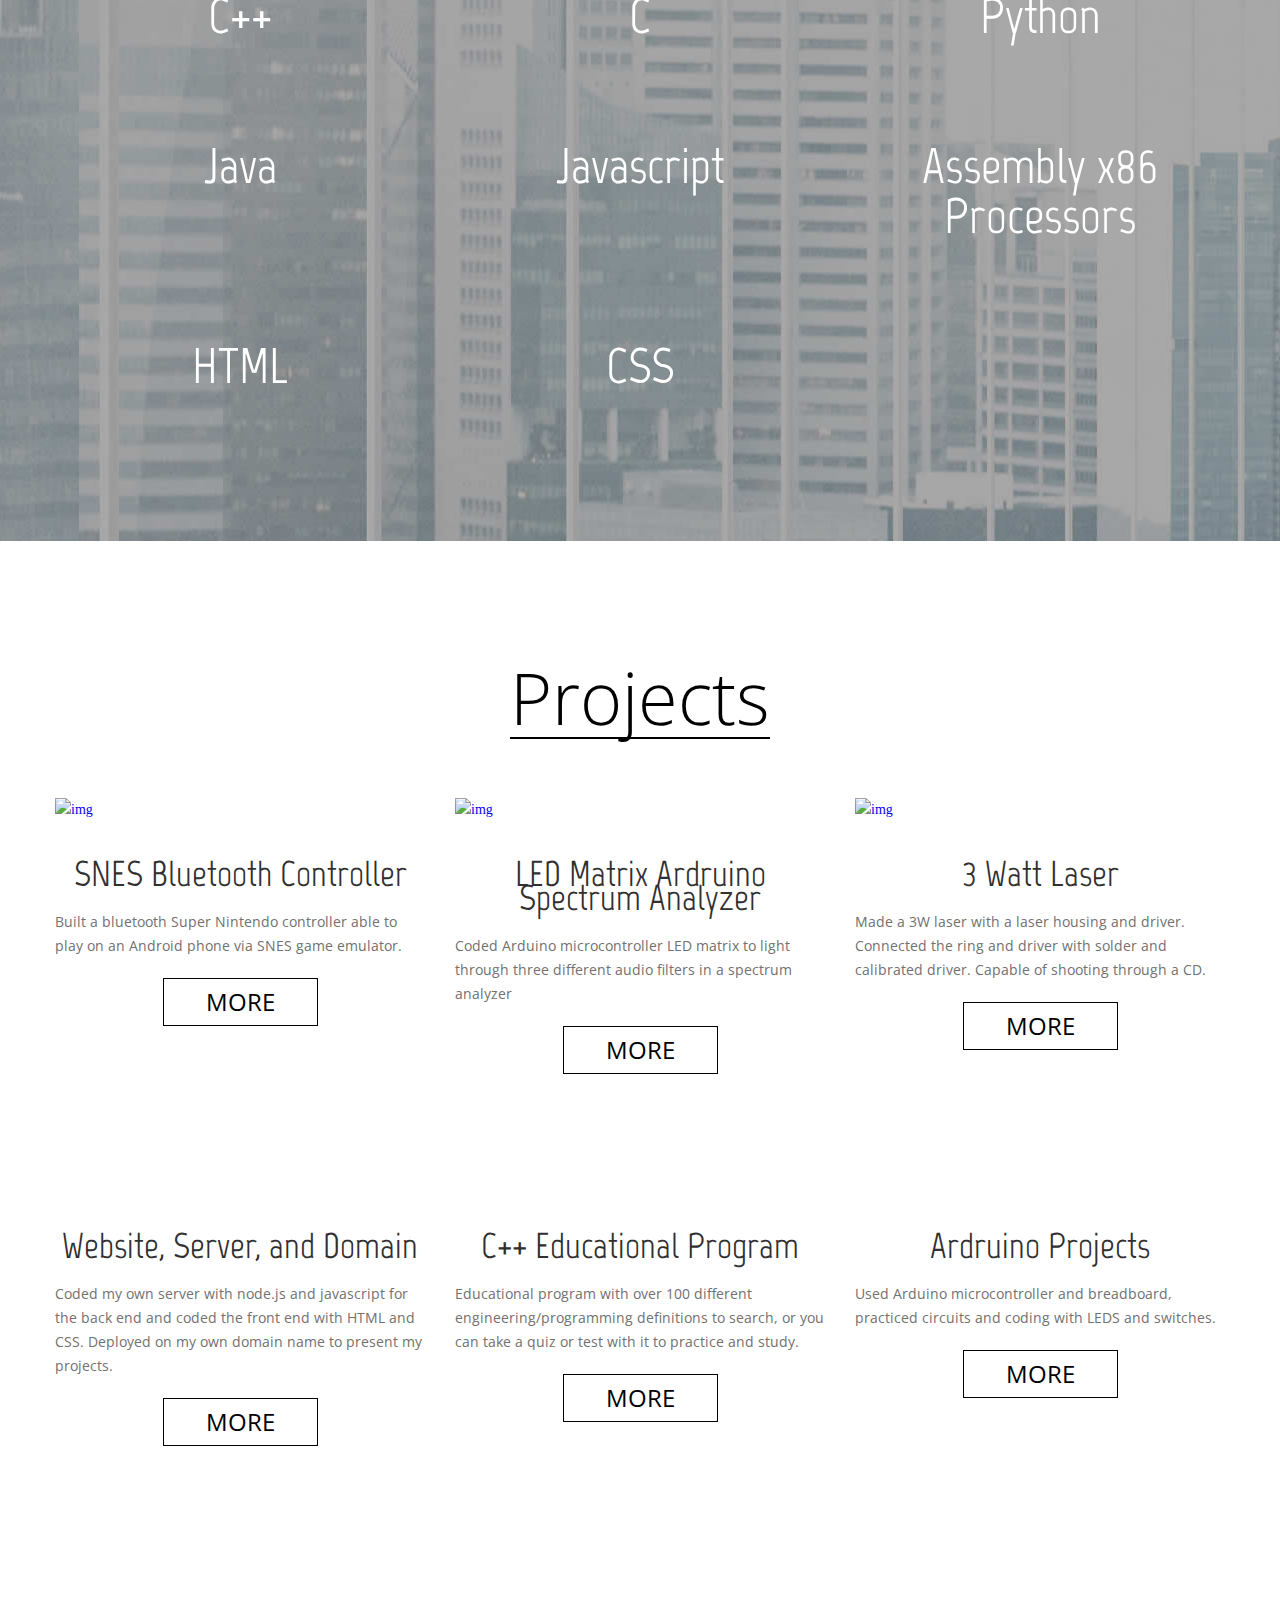
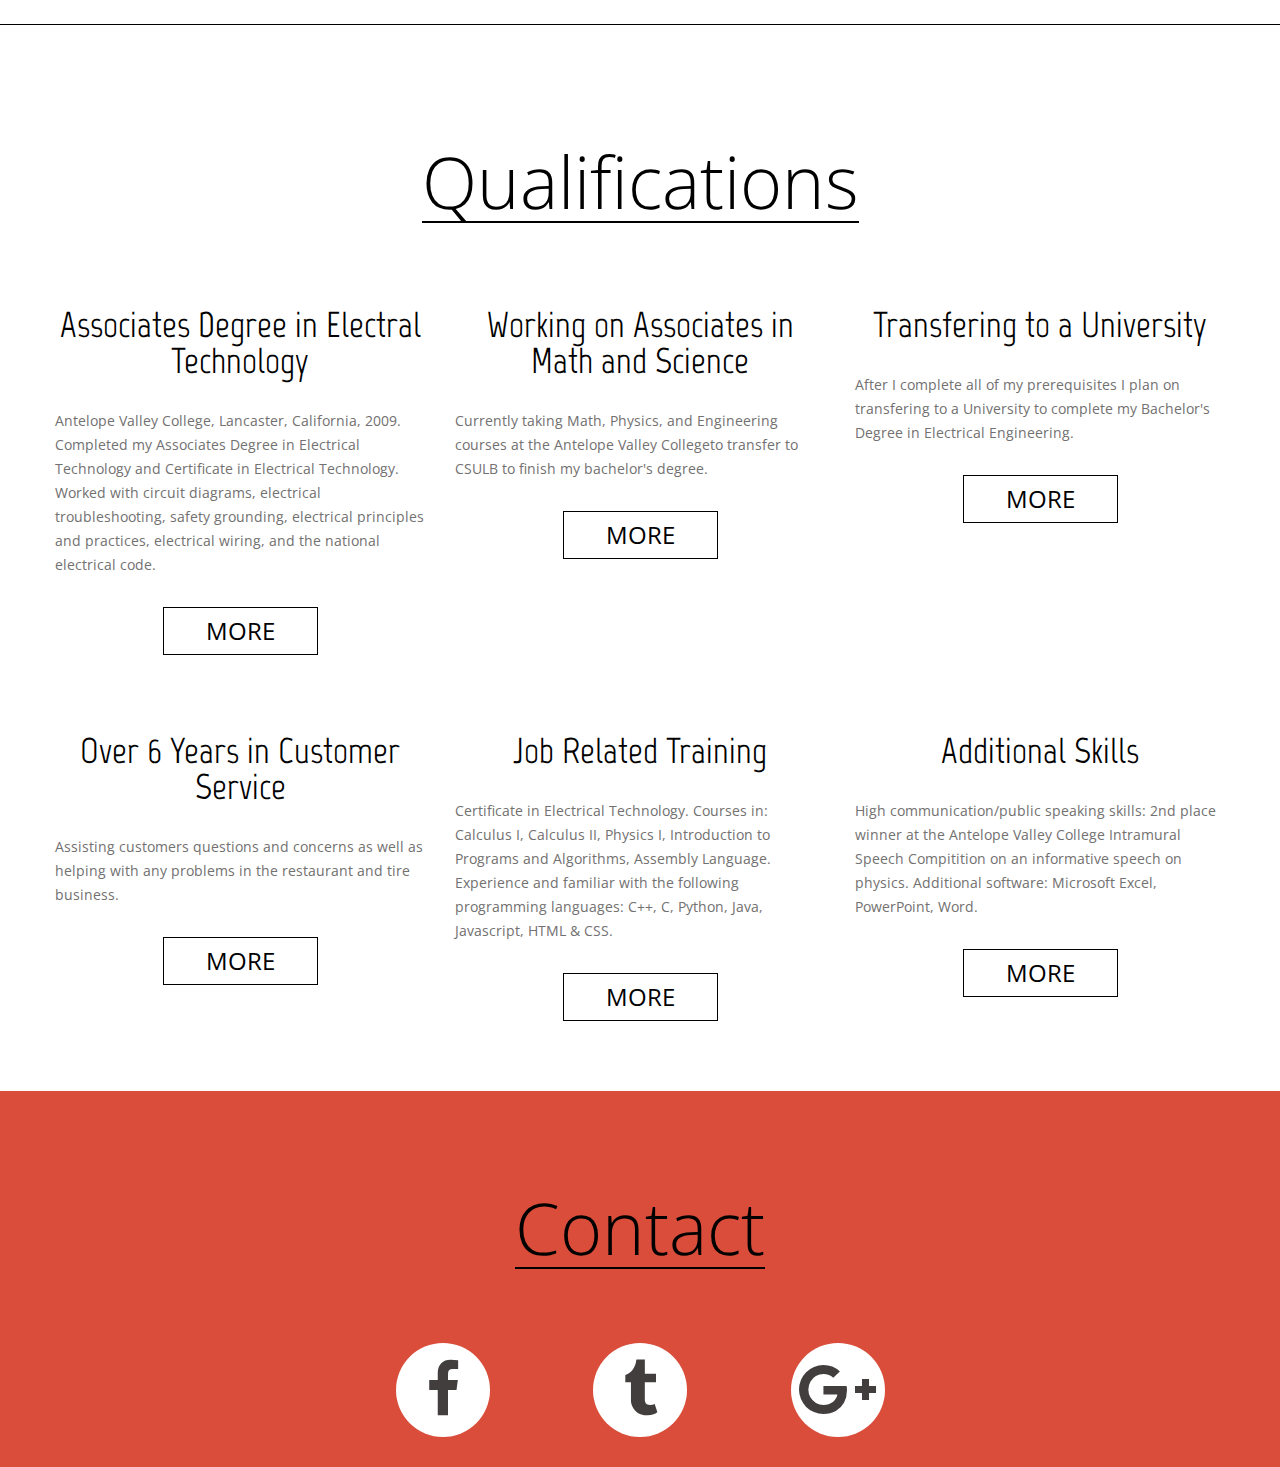
==== commit 8c867020: "Update" ====
--- a/public/index.html
+++ b/public/index.html
@@ -329,9 +329,9 @@
 		<div class="row">
 			<div class="grid_12 copyright">
 				<h2><span>Contact</span></h2>
-				<a href="/contact" class="btn bd-ra"><img class="imageIcon" src="http://icons.iconarchive.com/icons/uiconstock/socialmedia/256/Email-icon.png" /img></a>
-				<a href="/contact" class="btn bd-ra"><img class="imageIcon" src="https://cdn0.iconfinder.com/data/icons/thin-hardware/57/thin-312_iphone_smart_phone_mobile-512.png" /img></a>
-				<a href="/contact" class="btn bd-ra"><img class="imageIcon" src="http://forums.crackberry.com/attachments/blackberry-z10-f254/143558d1364150890t-icon-105__300x400_location-icon.png" /img></a>
+				<a href="/contact" class="btn bd-ra"><span class="fa fa-facebook"></span></a>
+				<a href="/contact" class="btn bd-ra"><span class="fa fa-tumblr"></span></a>
+				<a href="/contact" class="btn bd-ra"><span class="fa fa-google-plus"></span></a>
 				<!-- <pre>© <span id="copyright-year"></span> |  Privacy Policy</pre> -->
 			</div>
 		</div>
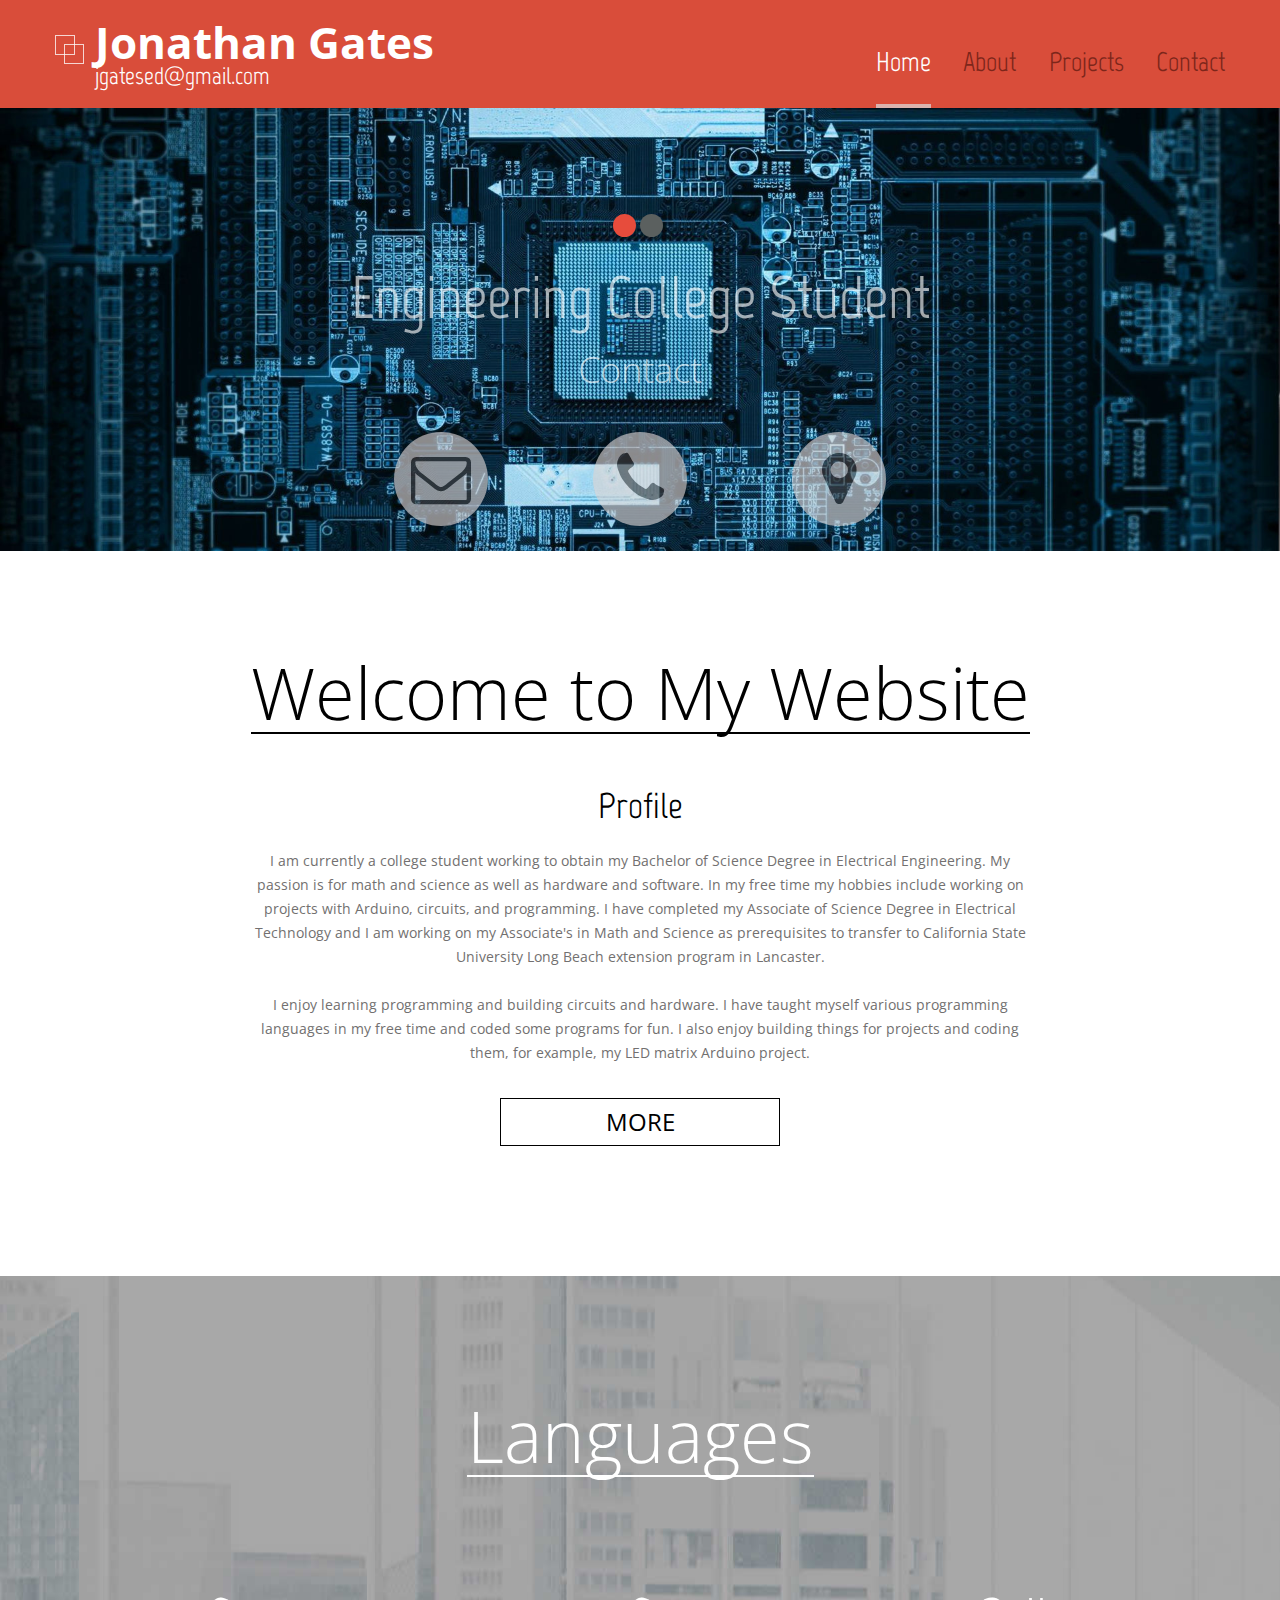
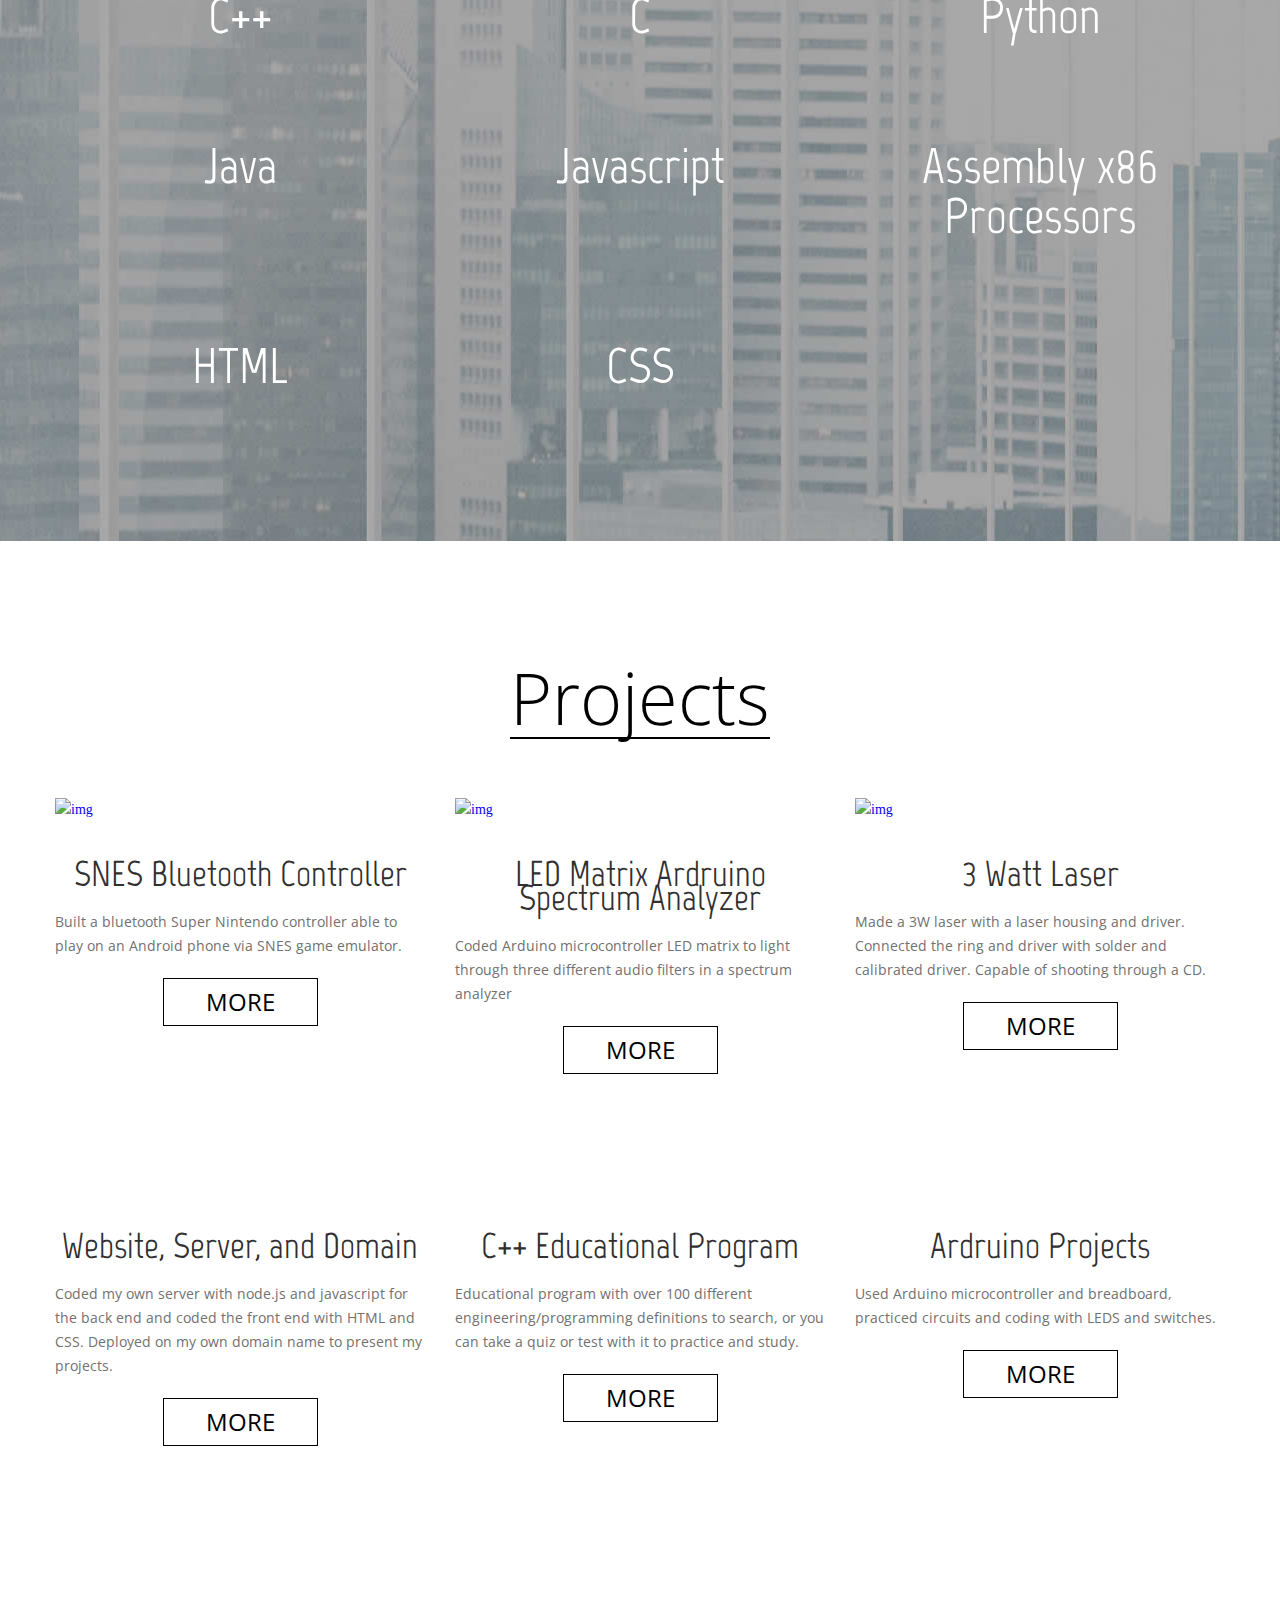
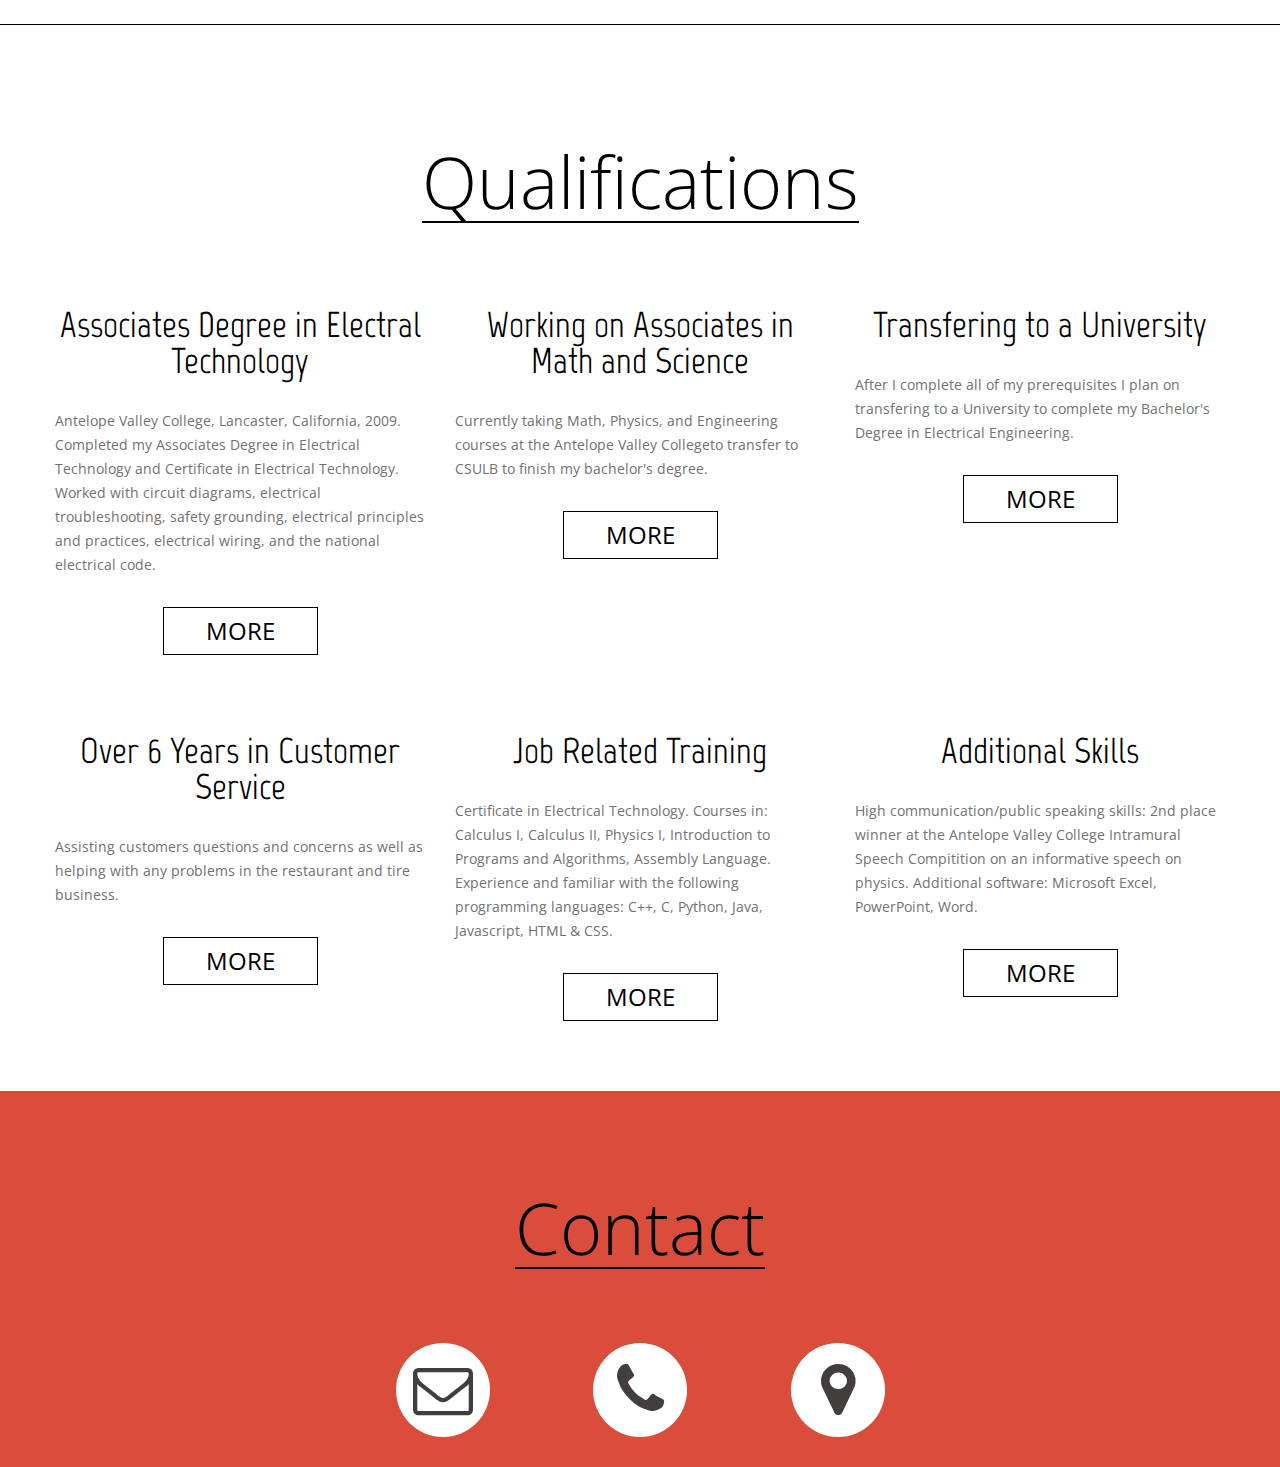
==== commit 42bd23bd: "Update" ====
--- a/public/index.html
+++ b/public/index.html
@@ -97,18 +97,18 @@
 					<div class="camera_caption fadeIn">
 						<h3>Engineering College Student</h3>
 						<p>Contact</p>
-						<a href="#" class="btn bd-ra"><span class="fa fa-envelope-o"></span></a>
-						<a href="#" class="btn bd-ra"><span class="fa fa-phone"></span></a>
-						<a href="#" class="btn bd-ra"><span class="fa fa-map-marker"></span></a>
+						<a href="/contact" class="btn bd-ra"><span class="fa fa-envelope-o"></span></a>
+						<a href="/contact" class="btn bd-ra"><span class="fa fa-phone"></span></a>
+						<a href="/contact" class="btn bd-ra"><span class="fa fa-map-marker"></span></a>
 					</div>
 				</div>
 				<div class="item" data-src="images/code.jpg">
 					<div class="camera_caption fadeIn">
 						<h3>Seeking Internship Experience</h3>
 						<p>Contact</p>
-						<a href="#" class="btn bd-ra"><span class="fa fa-envelope-o"></span></a>
-						<a href="#" class="btn bd-ra"><span class="fa fa-phone"></span></a>
-						<a href="#" class="btn bd-ra"><span class="fa fa-map-marker"></span></a>
+						<a href="/contact" class="btn bd-ra"><span class="fa fa-envelope-o"></span></a>
+						<a href="/contact" class="btn bd-ra"><span class="fa fa-phone"></span></a>
+						<a href="/contact" class="btn bd-ra"><span class="fa fa-map-marker"></span></a>
 					</div>
 				</div>
 			</div>
@@ -329,9 +329,9 @@
 		<div class="row">
 			<div class="grid_12 copyright">
 				<h2><span>Contact</span></h2>
-				<a href="/contact" class="btn bd-ra"><span class="fa fa-facebook"></span></a>
-				<a href="/contact" class="btn bd-ra"><span class="fa fa-tumblr"></span></a>
-				<a href="/contact" class="btn bd-ra"><span class="fa fa-google-plus"></span></a>
+				<a href="/contact" class="btn bd-ra"><span class="fa fa-envelope-o"></span></a>
+				<a href="/contact" class="btn bd-ra"><span class="fa fa-phone"></span></a>
+				<a href="/contact" class="btn bd-ra"><span class="fa fa-map-marker"></span></a>
 				<!-- <pre>© <span id="copyright-year"></span> |  Privacy Policy</pre> -->
 			</div>
 		</div>
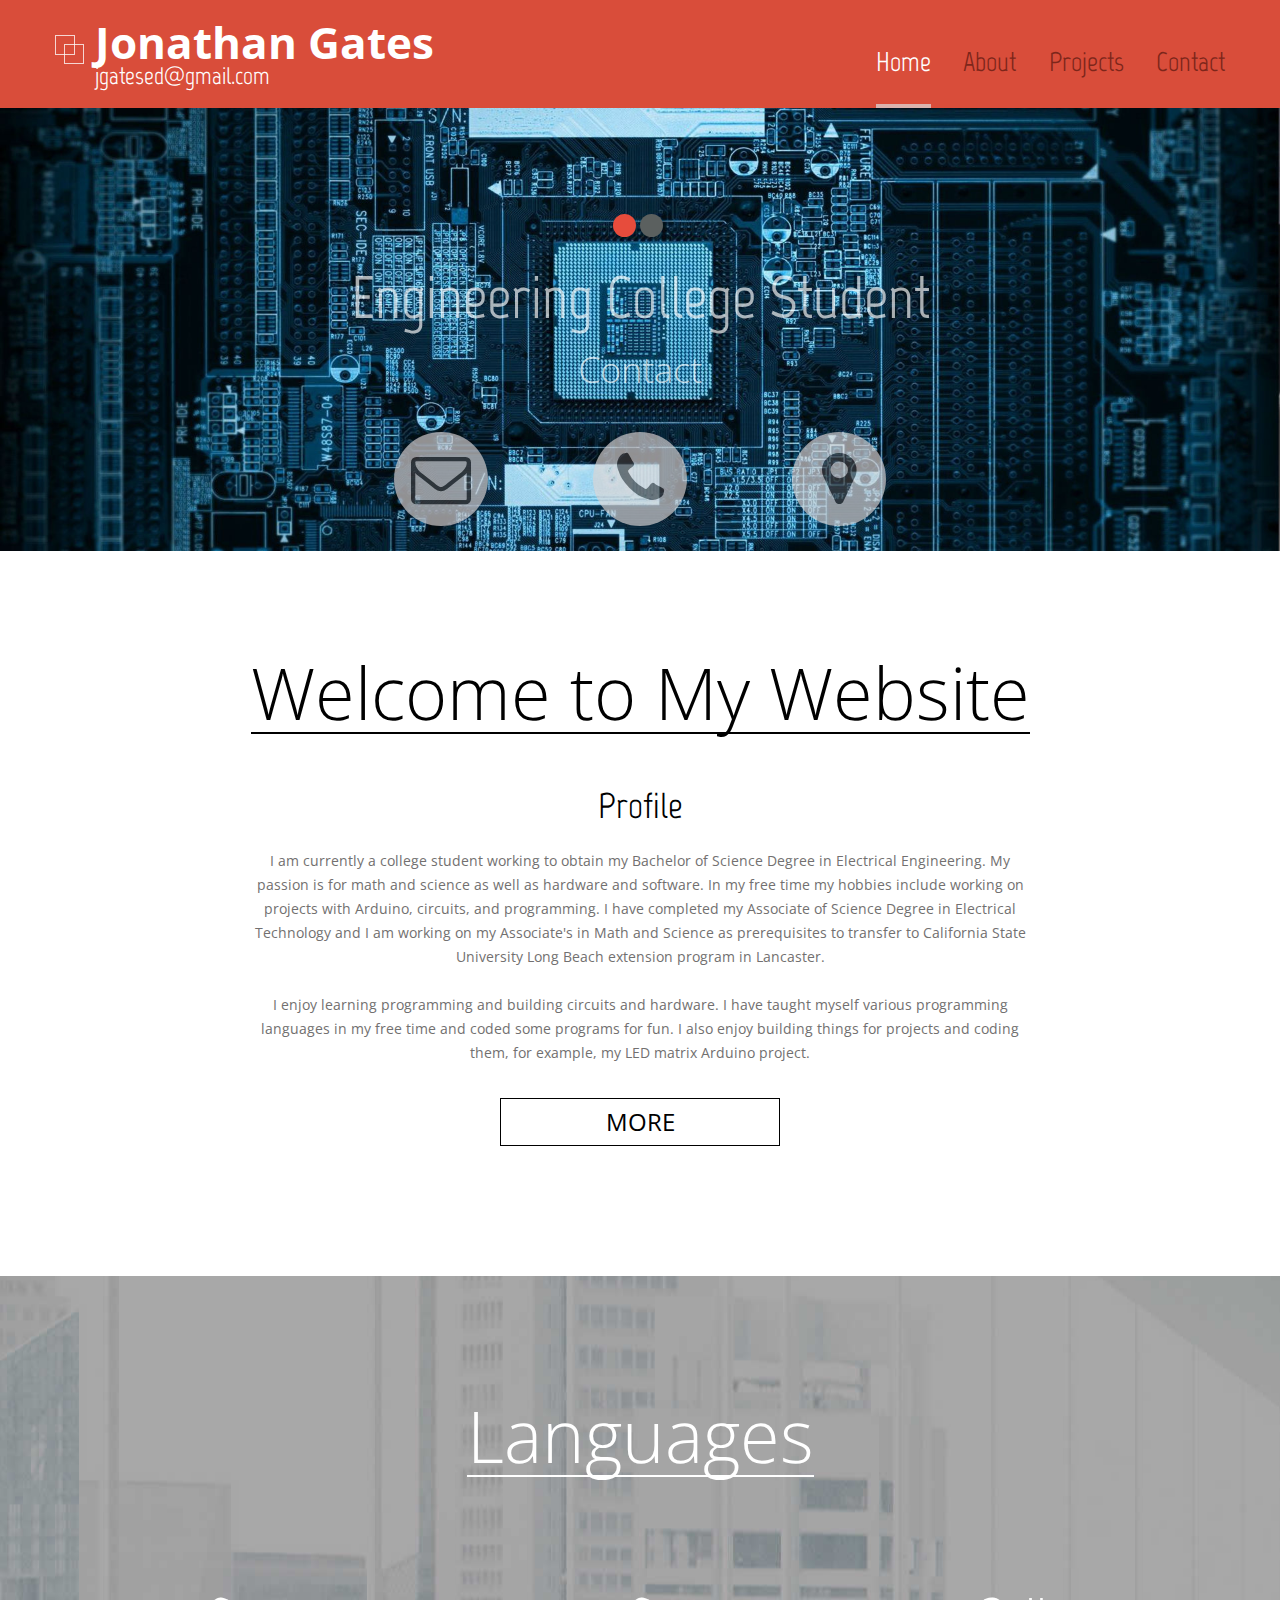
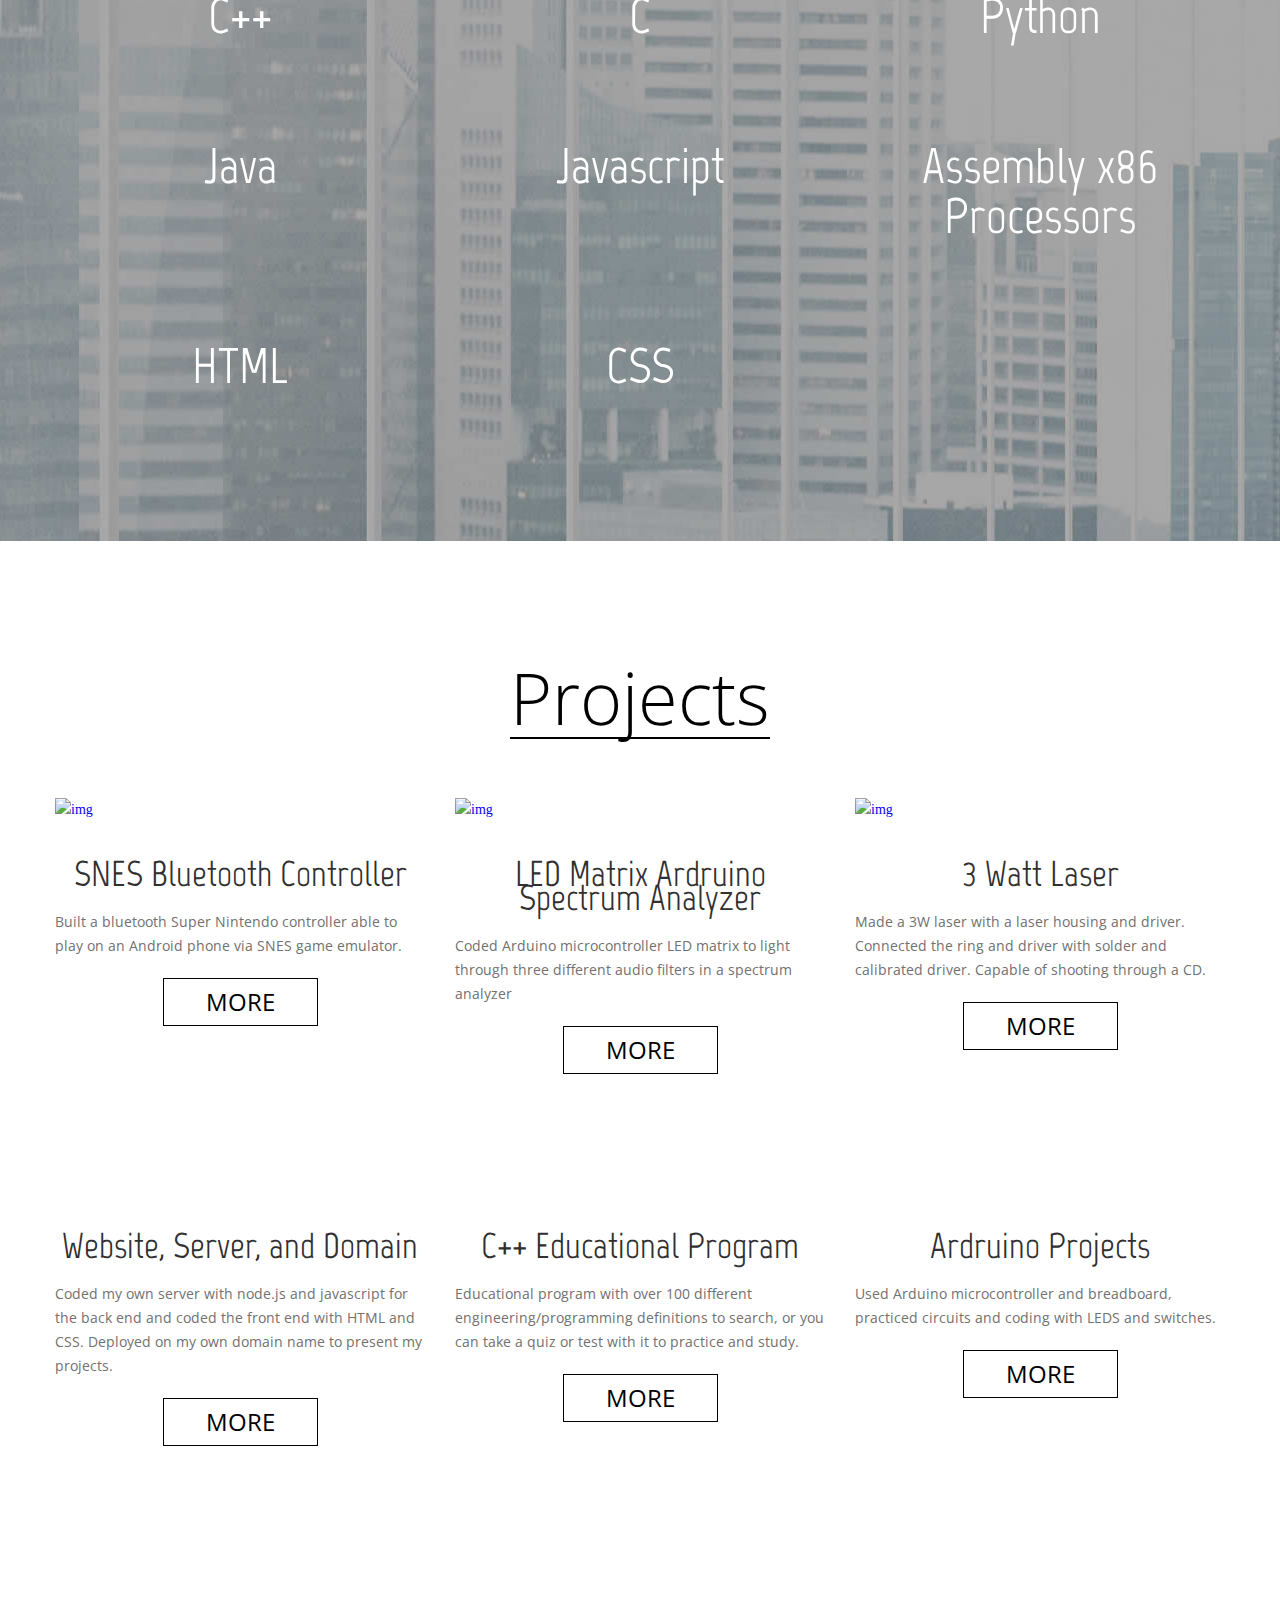
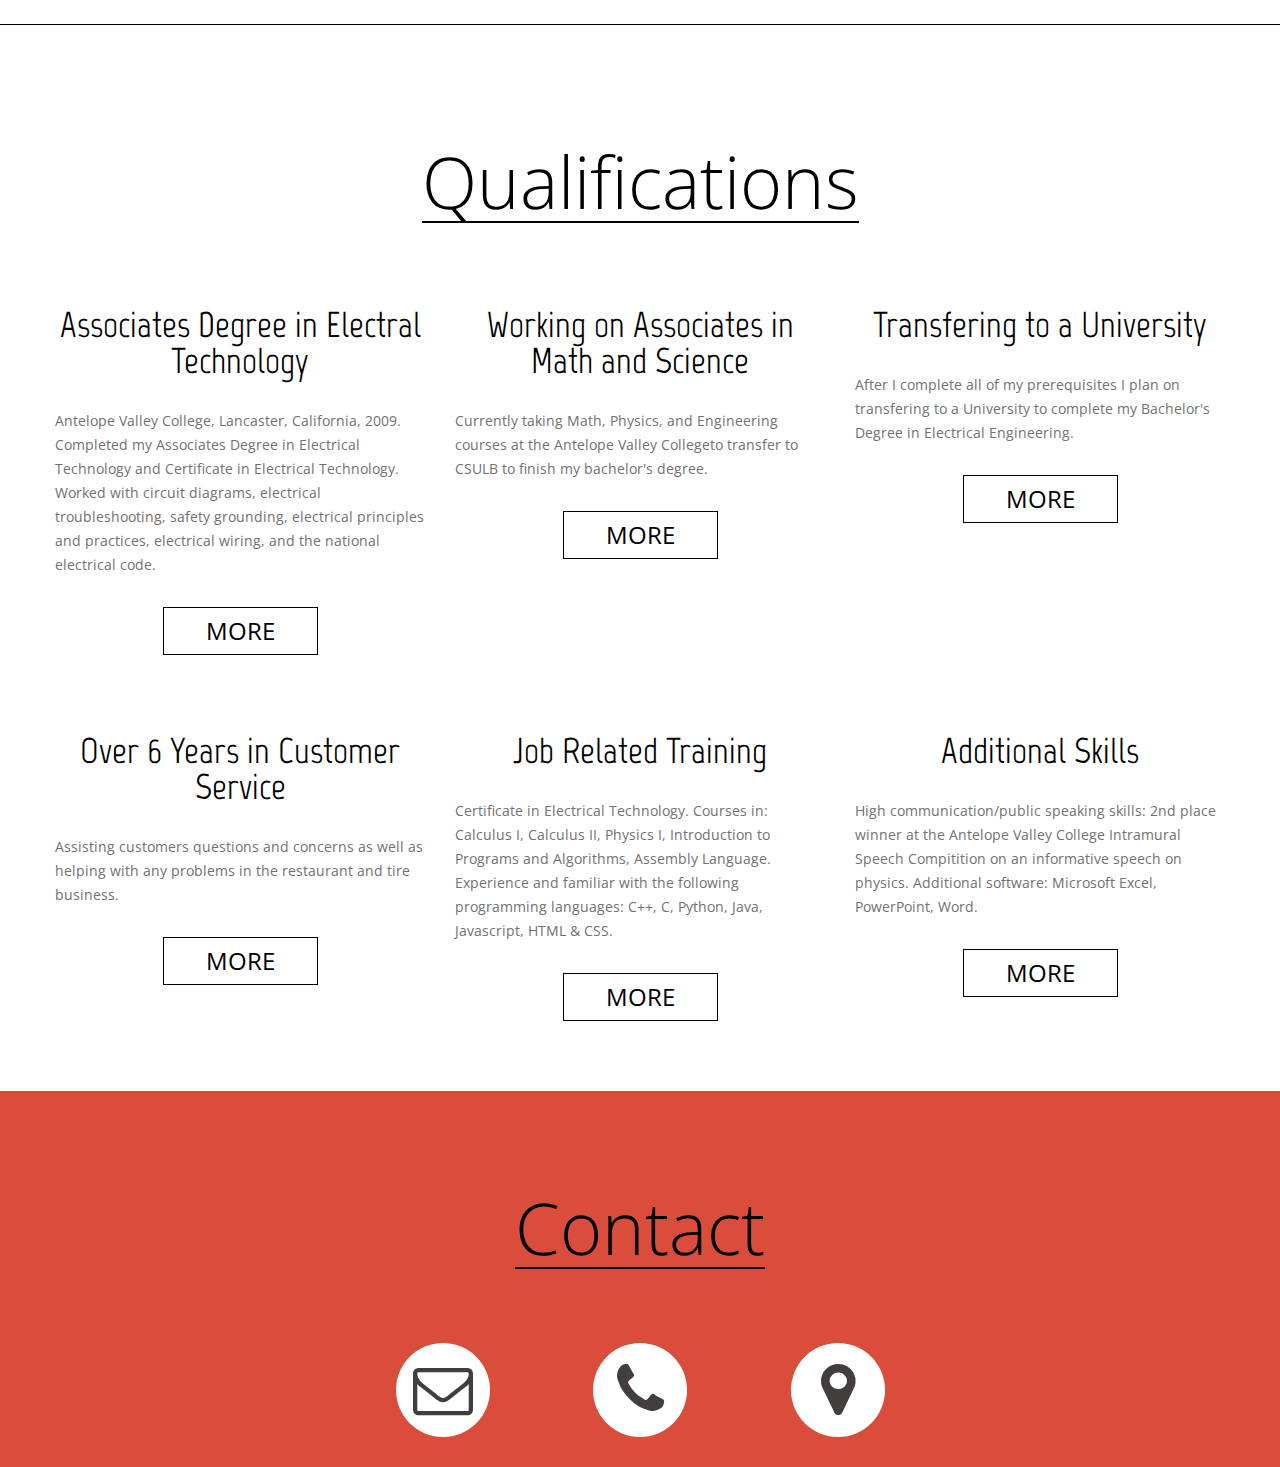
==== commit 6b219c28: "Update" ====
--- a/public/index.html
+++ b/public/index.html
@@ -5,7 +5,7 @@
 	<meta charset="utf-8">
 	<meta name = "format-detection" content = "telephone=no" />
 	<meta name="viewport" content="user-scalable = yes">
-	<link rel="icon" href="images/favicon.ico" type="image/x-icon">
+	<link rel="icon" href="images/circuitIcon.ico" type="image/x-icon">
 	<link rel="stylesheet" href="css/grid.css">
 	<link rel="stylesheet" href="css/style.css">
 	<link rel="stylesheet" href="css/camera.css">
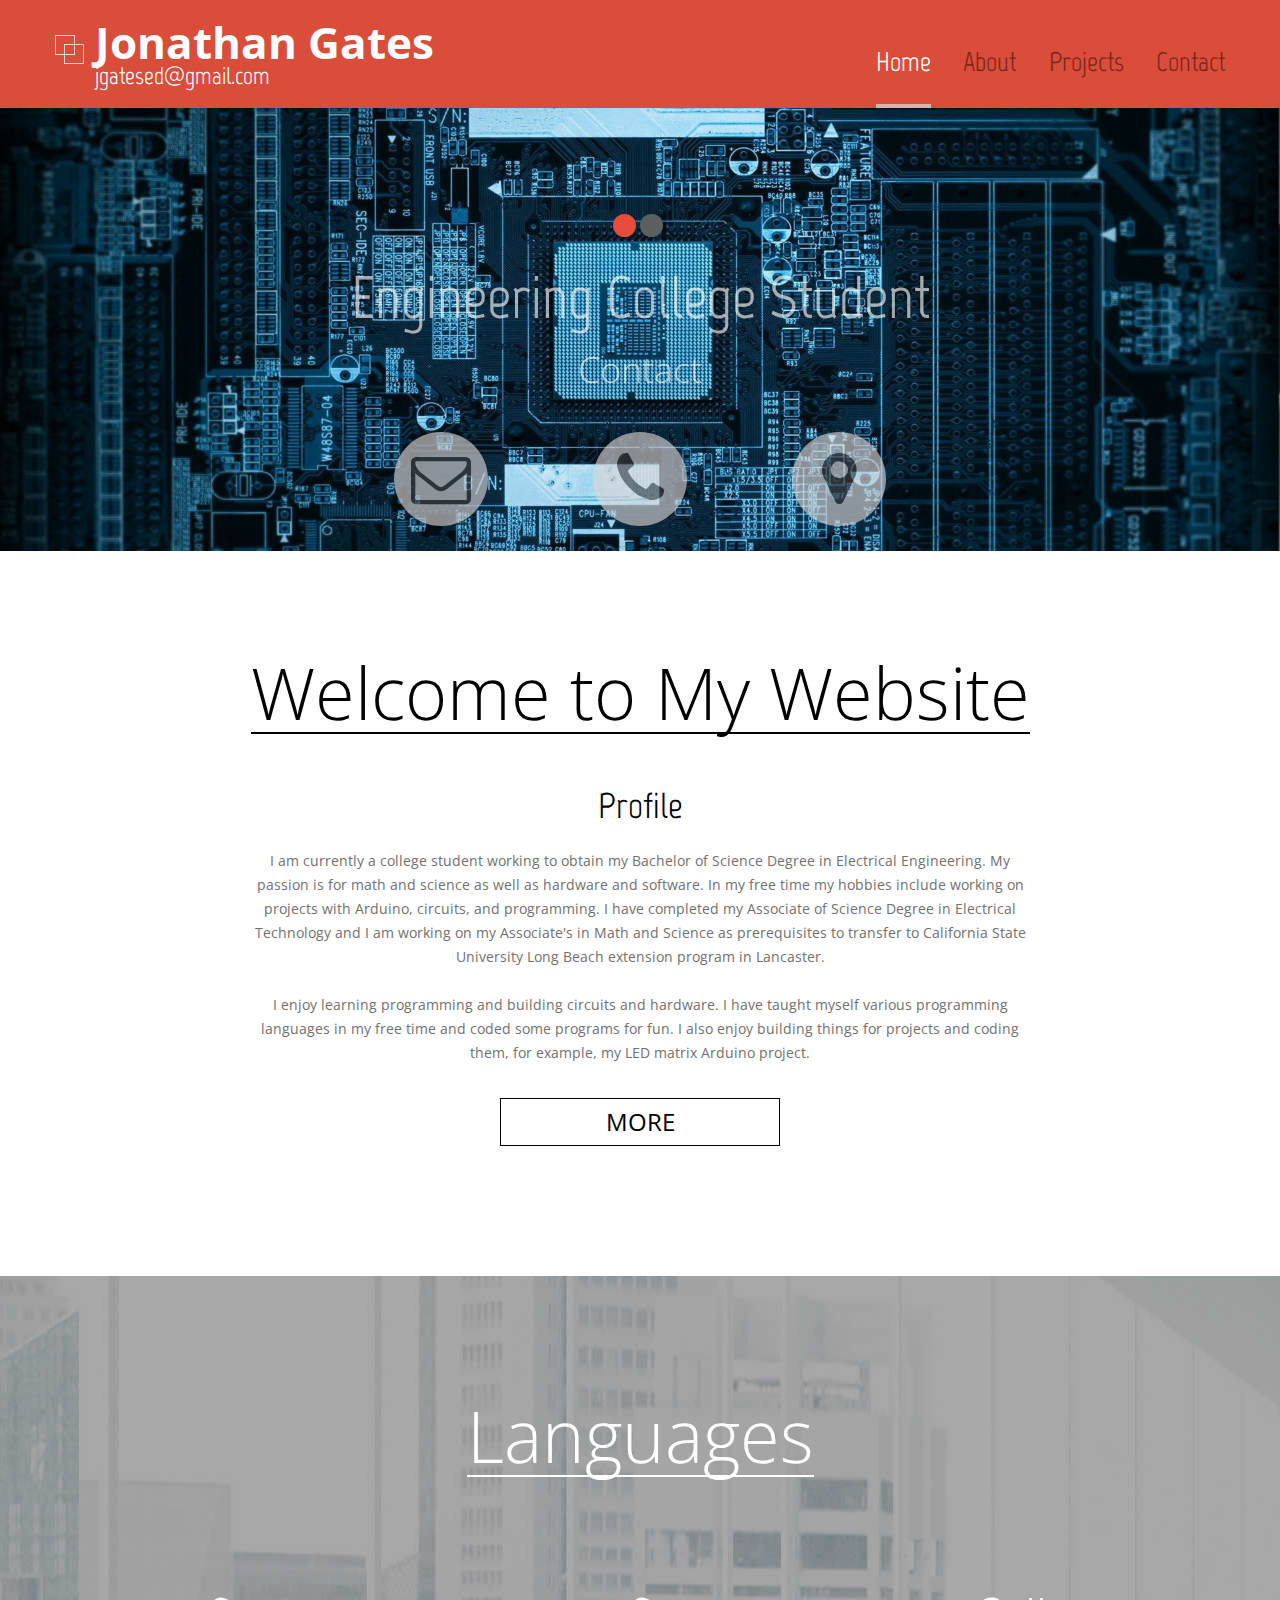
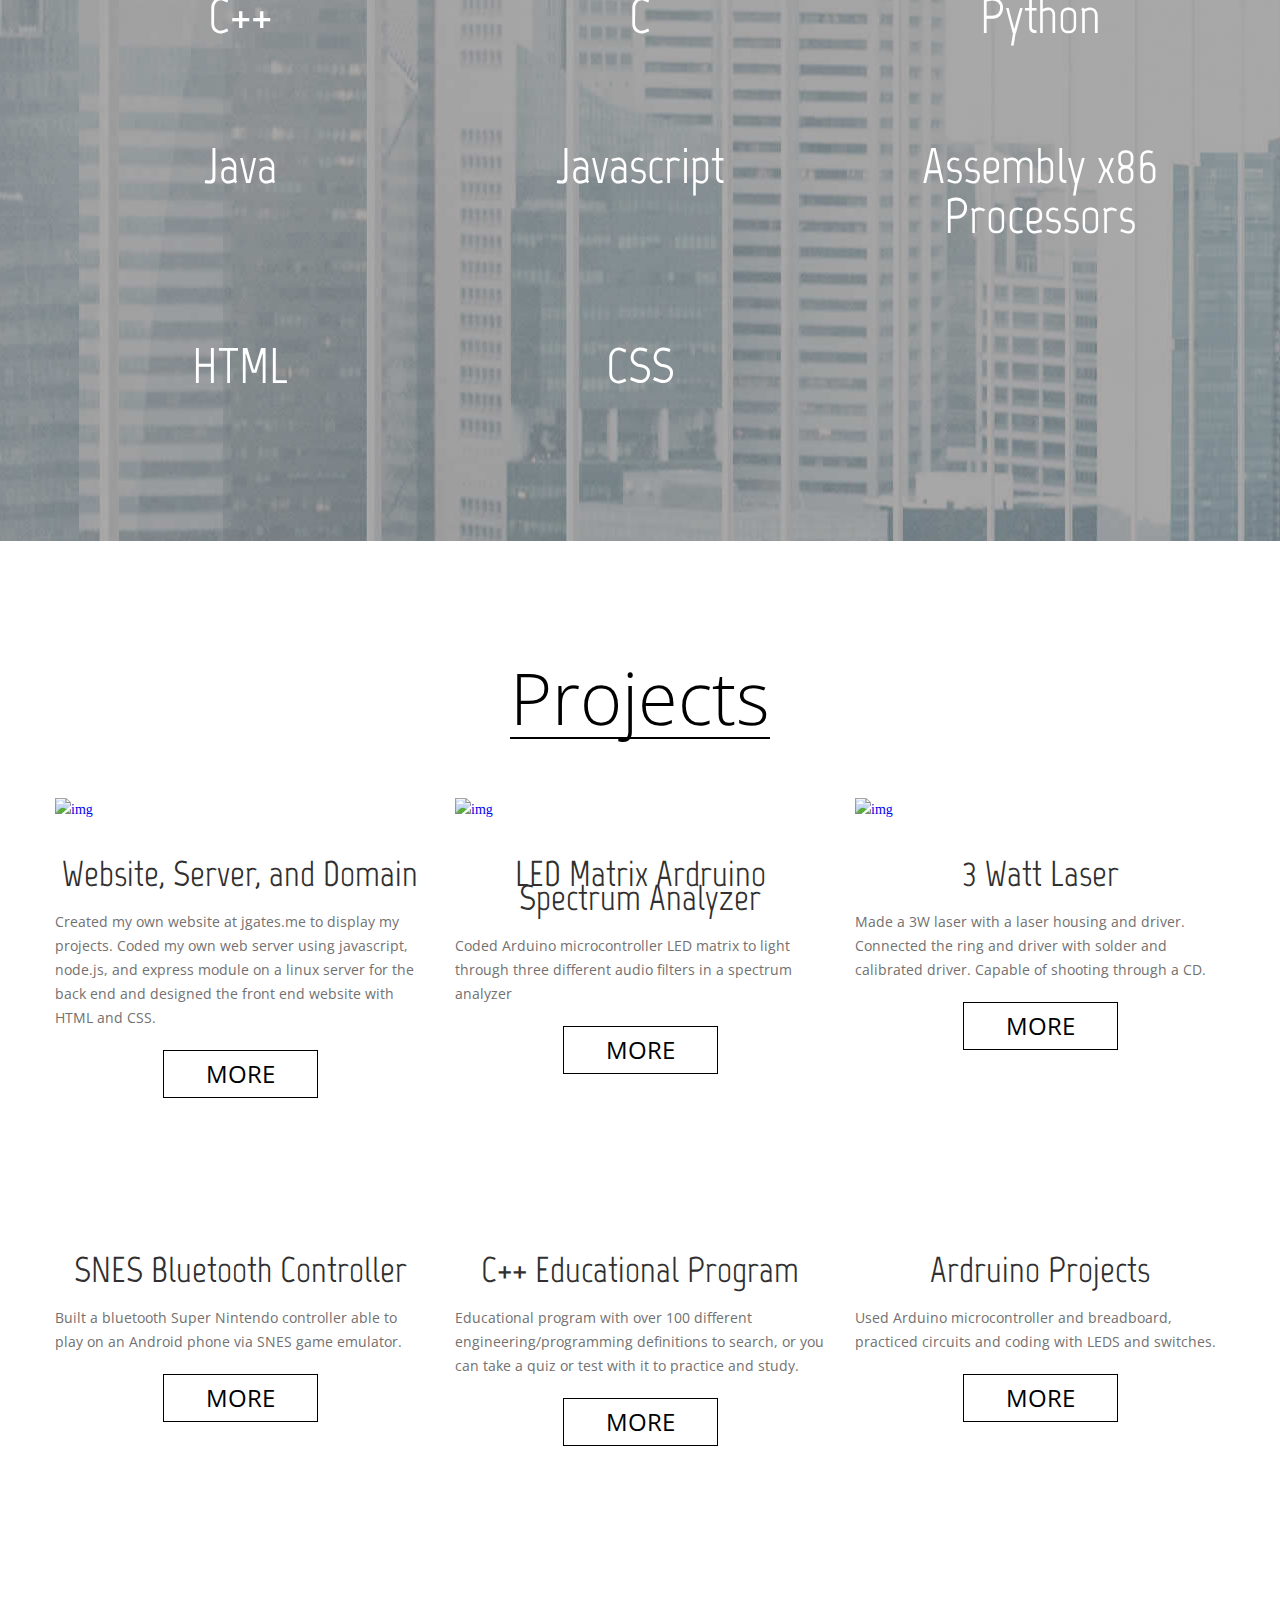
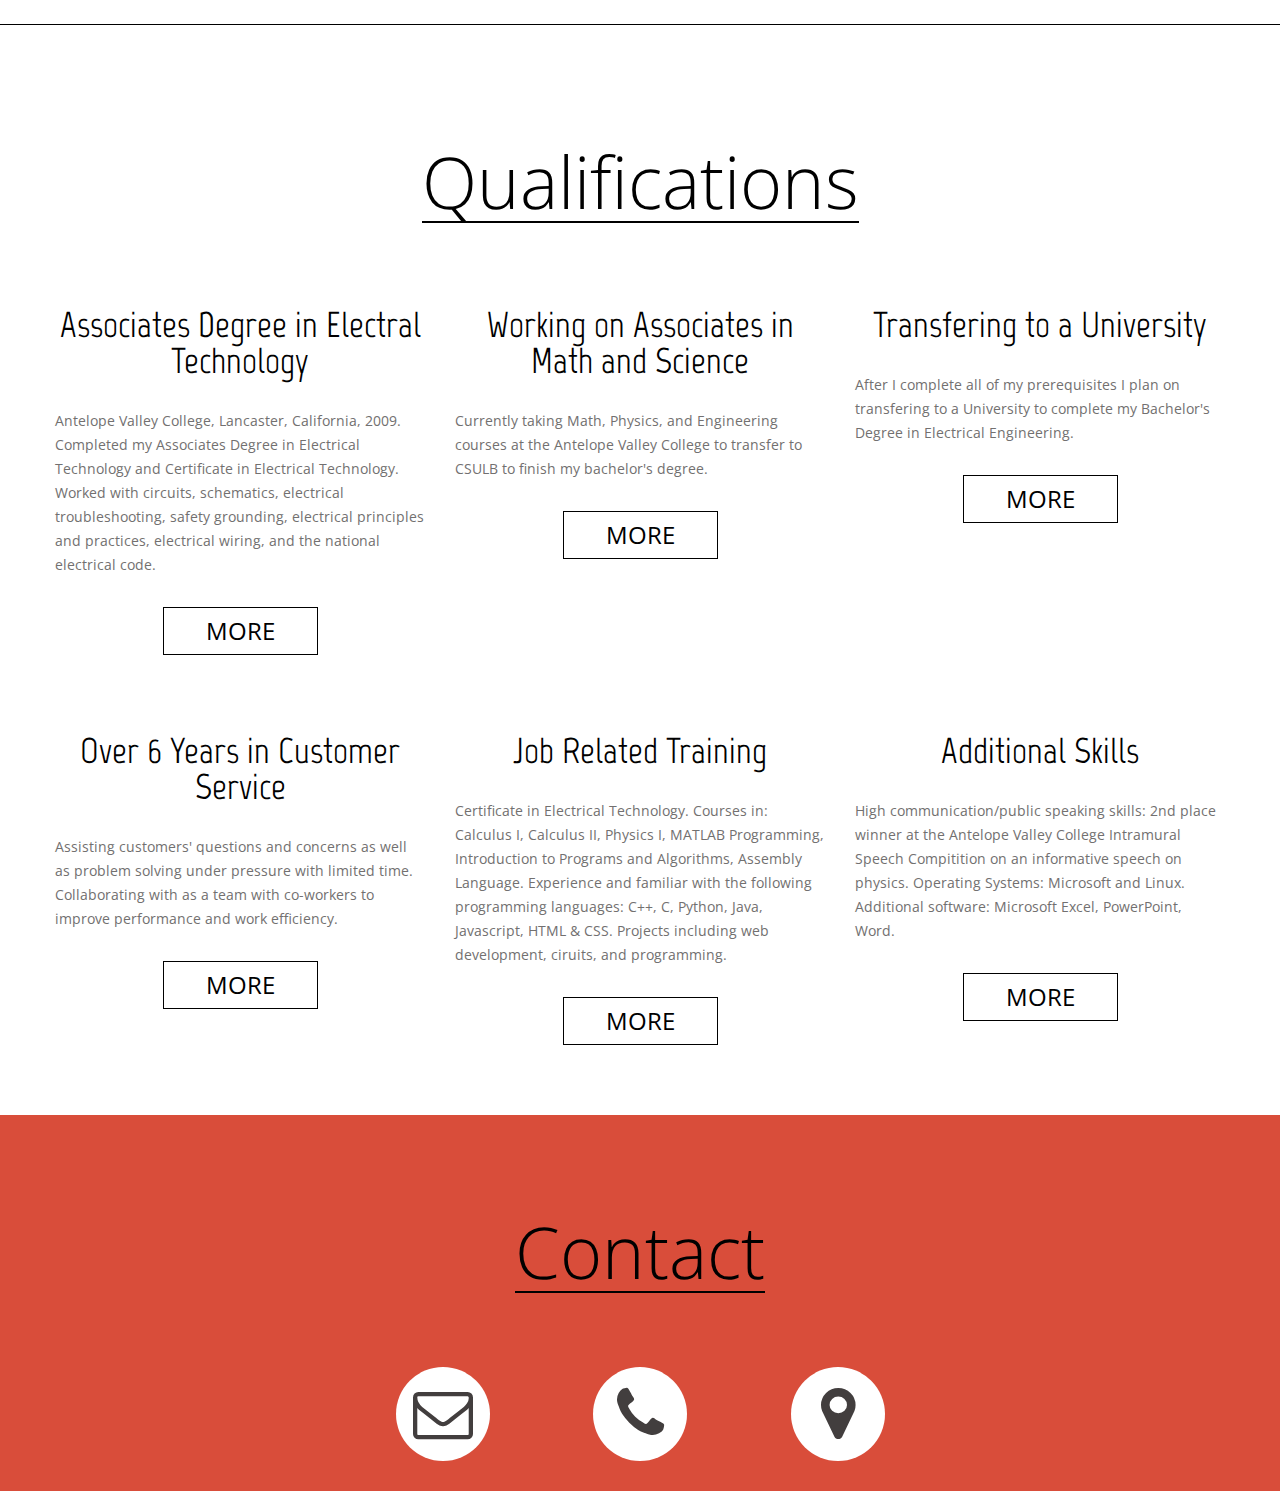
==== commit e60b49bc: "Update" ====
--- a/public/index.html
+++ b/public/index.html
@@ -181,10 +181,10 @@
 
 					<div class="grid_4">
 						<div class="">
-							<div class="img_container"><a href="/projects"><img src="https://i.ytimg.com/vi/vwCSPld2AW8/hqdefault.jpg" alt="img"></a></div>
-							<div class="owl-text">SNES Bluetooth Controller</div>
+							<div class="img_container"><a href="/projects"><img src="images/LinuxWeb.jpg" alt="img"></a></div>
+							<div class="owl-text">Website, Server, and Domain</div>
 						  </br>
-							<p>Built a bluetooth Super Nintendo controller able to play on an Android phone via SNES game emulator.</p>
+							<p>Created my own website at jgates.me to display my projects. Coded my own web server using javascript, node.js, and express module on a linux server for the back end and designed the front end website with HTML and CSS.</p>
 							<center><a href="/projects" class="btn">More</a></center>
 						</br></br>
 						</div>
@@ -218,10 +218,10 @@
 
 					<div class="grid_4">
 						<div class="">
-							<div class="img_container"><a href="/projects"><img src="https://www.alienvault.com/blog-content/2013/05/Captura-de-pantalla-2013-05-01-a-las-13.58.18.png" alt=""></a></div>
-							<div class="owl-text">Website, Server, and Domain</div>
-							</br>
-							<p>Coded my own server with node.js and javascript for the back end and coded the front end with HTML and CSS. Deployed on my own domain name to present my projects.</p>
+							<div class="img_container"><a href="/projects"><img src="https://i.ytimg.com/vi/vwCSPld2AW8/hqdefault.jpg" alt=""></a></div>
+							<div class="owl-text">SNES Bluetooth Controller</div>
+							</br>
+							<p>Built a bluetooth Super Nintendo controller able to play on an Android phone via SNES game emulator.</p>
 							<center><a href="/projects" class="btn">More</a></center>
 							</br></br>
 						</div>
@@ -268,7 +268,7 @@
 				<div class="grid_4">
 					<article>
 						<h4><a href="#">Associates Degree in Electral Technology</a></h4>
-						<p>Antelope Valley College, Lancaster, California, 2009. Completed my Associates Degree in Electrical Technology and Certificate in Electrical Technology. Worked with circuit diagrams, electrical troubleshooting, safety grounding, electrical principles and practices, electrical wiring, and the national electrical code.</p>
+						<p>Antelope Valley College, Lancaster, California, 2009. Completed my Associates Degree in Electrical Technology and Certificate in Electrical Technology. Worked with circuits, schematics, electrical troubleshooting, safety grounding, electrical principles and practices, electrical wiring, and the national electrical code.</p>
 						<a href="https://www.avc.edu/sites/default/files/studentservices/counseling/programsheets/Electrical%20Technology%2015-16.pdf" class="btn">More</a>
 					</article>
 				</div>
@@ -276,7 +276,7 @@
 				<div class="grid_4">
 					<article>
 						<h4><a href="#">Working on Associates in Math and Science</a></h4>
-						<p>Currently taking Math, Physics, and Engineering courses at the Antelope Valley Collegeto transfer to CSULB to finish my bachelor's degree.</p>
+						<p>Currently taking Math, Physics, and Engineering courses at the Antelope Valley College to transfer to CSULB to finish my bachelor's degree.</p>
 						<a href="https://www.avc.edu/academics/ms" class="btn">More</a>
 					</article>
 				</div>
@@ -297,7 +297,7 @@
 				<div class="grid_4">
 					<article>
 						<h4><a href="#">Over 6 Years in Customer Service</a></h4>
-						<p>Assisting customers questions and concerns as well as helping with any problems in the restaurant and tire business.</p>
+						<p>Assisting customers' questions and concerns as well as problem solving under pressure with limited time. Collaborating with as a team with co-workers to improve performance and work efficiency.</p>
 						<a href="#" class="btn">More</a>
 					</article>
 				</div>
@@ -305,7 +305,7 @@
 				<div class="grid_4">
 					<article>
 						<h4><a href="#">Job Related Training</a></h4>
-						<p>Certificate in Electrical Technology. Courses in: Calculus I, Calculus II, Physics I, Introduction to Programs and Algorithms, Assembly Language. Experience and familiar with the following programming languages: C++, C, Python, Java, Javascript, HTML & CSS.</p>
+						<p>Certificate in Electrical Technology. Courses in: Calculus I, Calculus II, Physics I, MATLAB Programming, Introduction to Programs and Algorithms, Assembly Language. Experience and familiar with the following programming languages: C++, C, Python, Java, Javascript, HTML & CSS. Projects including web development, ciruits, and programming.</p>
 						<a href="#" class="btn">More</a>
 					</article>
 				</div>
@@ -313,7 +313,7 @@
 				<div class="grid_4">
 					<article>
 						<h4><a href="#">Additional Skills</a></h4>
-						<p>High communication/public speaking skills: 2nd place winner at the Antelope Valley College Intramural Speech Compitition on an informative speech on physics. Additional software: Microsoft Excel, PowerPoint, Word.</p>
+						<p>High communication/public speaking skills: 2nd place winner at the Antelope Valley College Intramural Speech Compitition on an informative speech on physics. Operating Systems: Microsoft and Linux. Additional software: Microsoft Excel, PowerPoint, Word.</p>
 						<a href="#" class="btn">More</a>
 					</article>
 				</div>
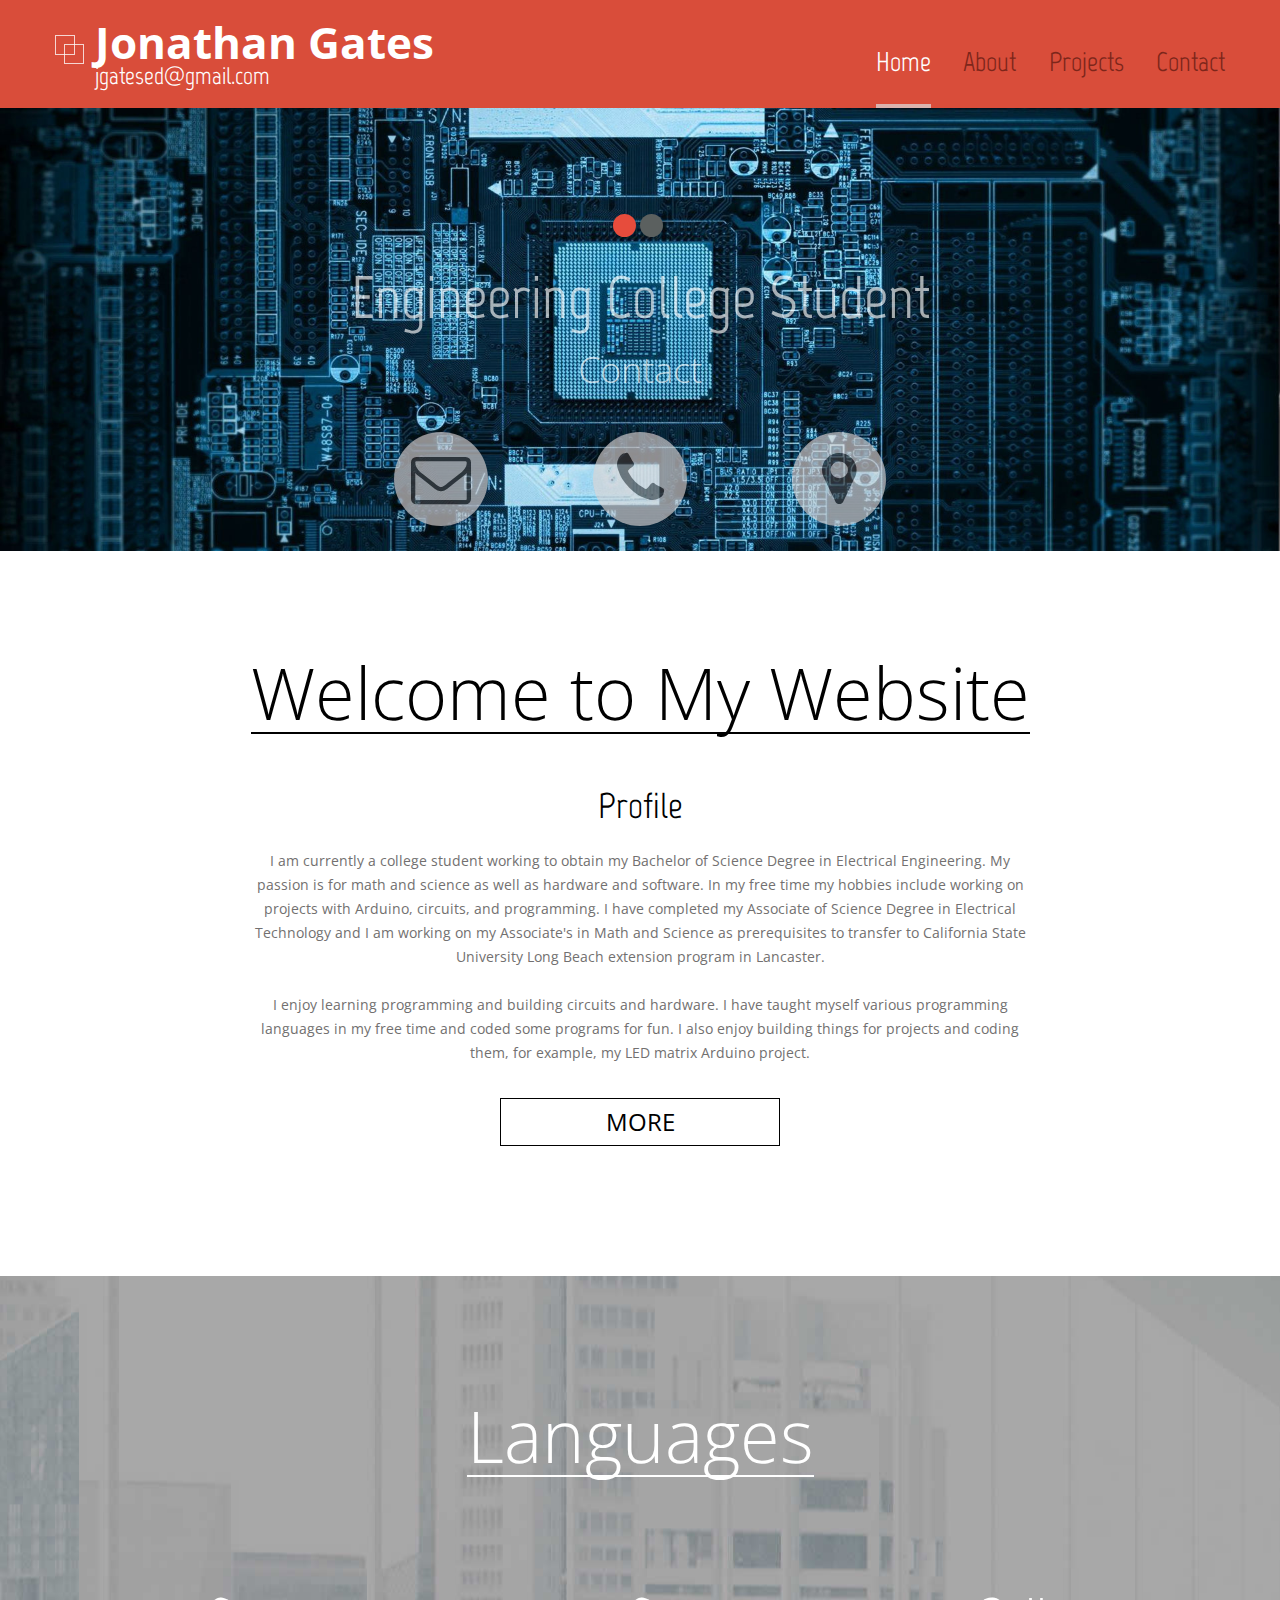
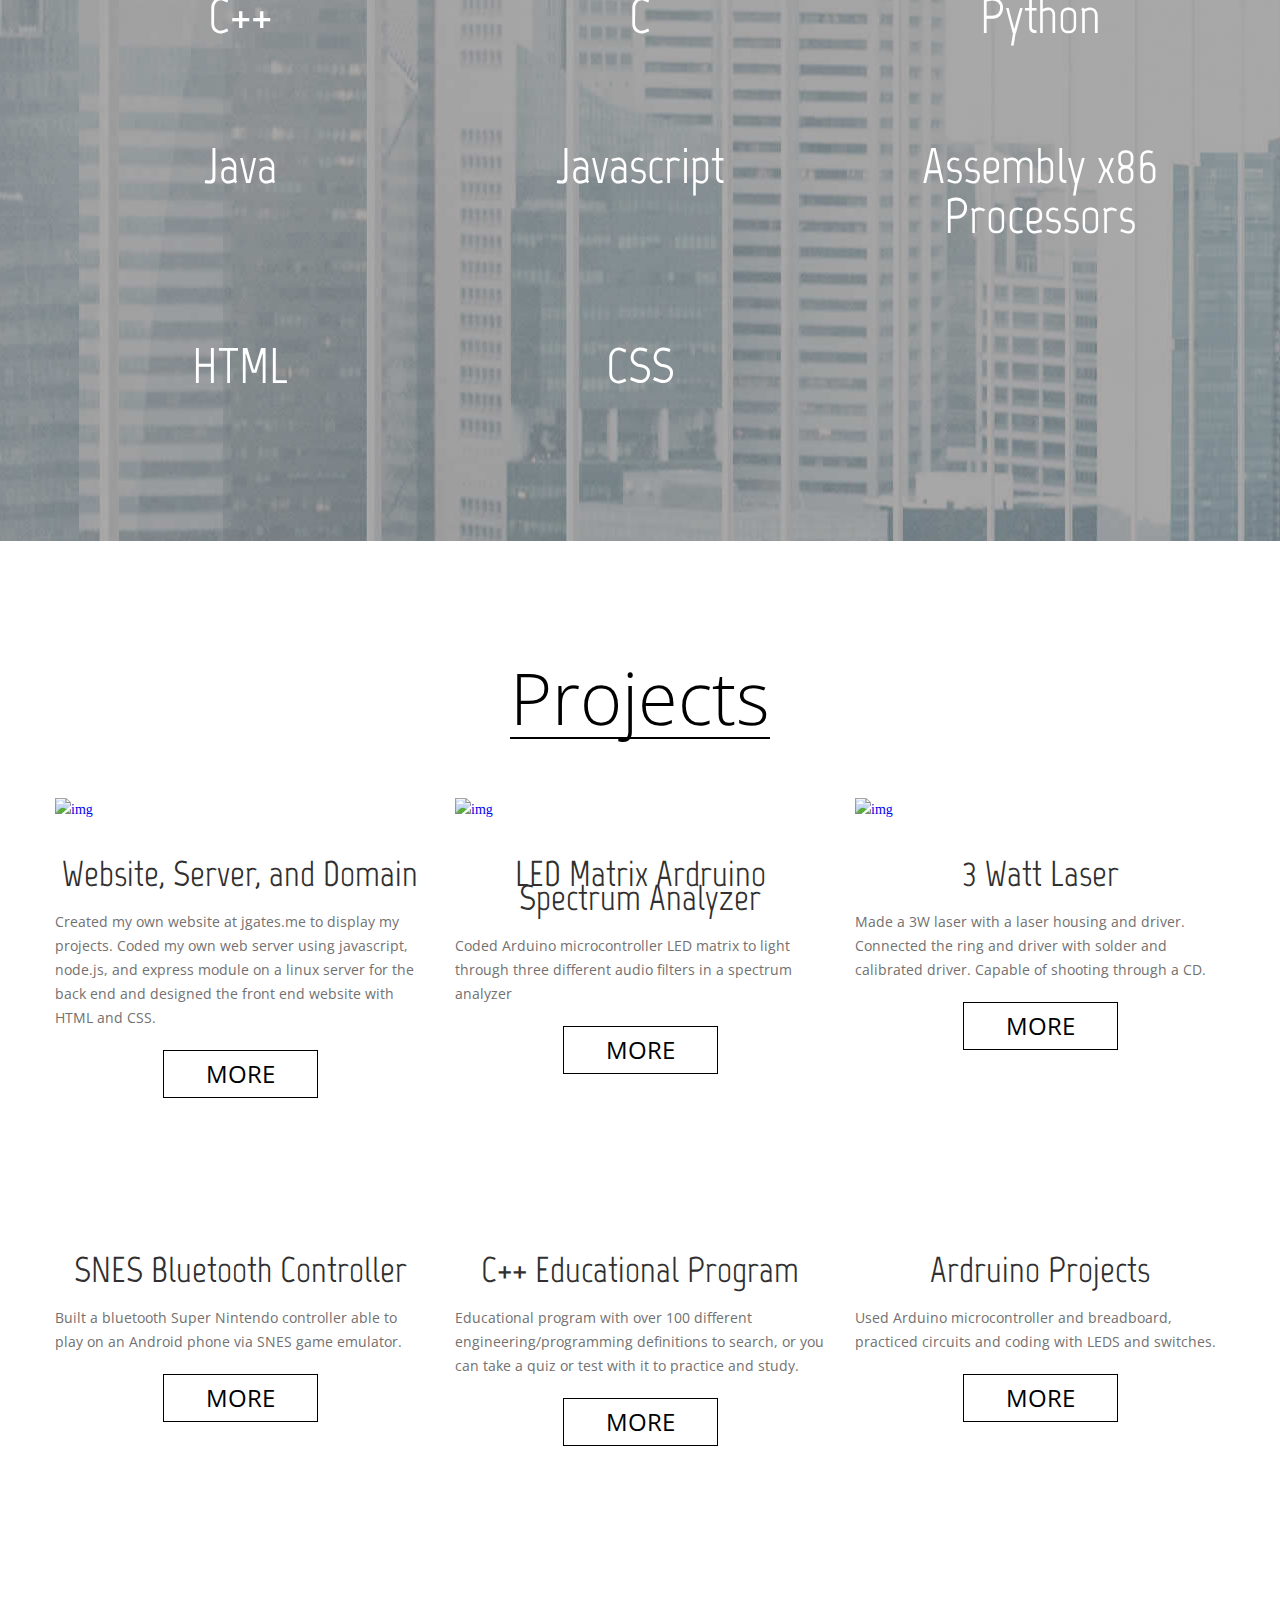
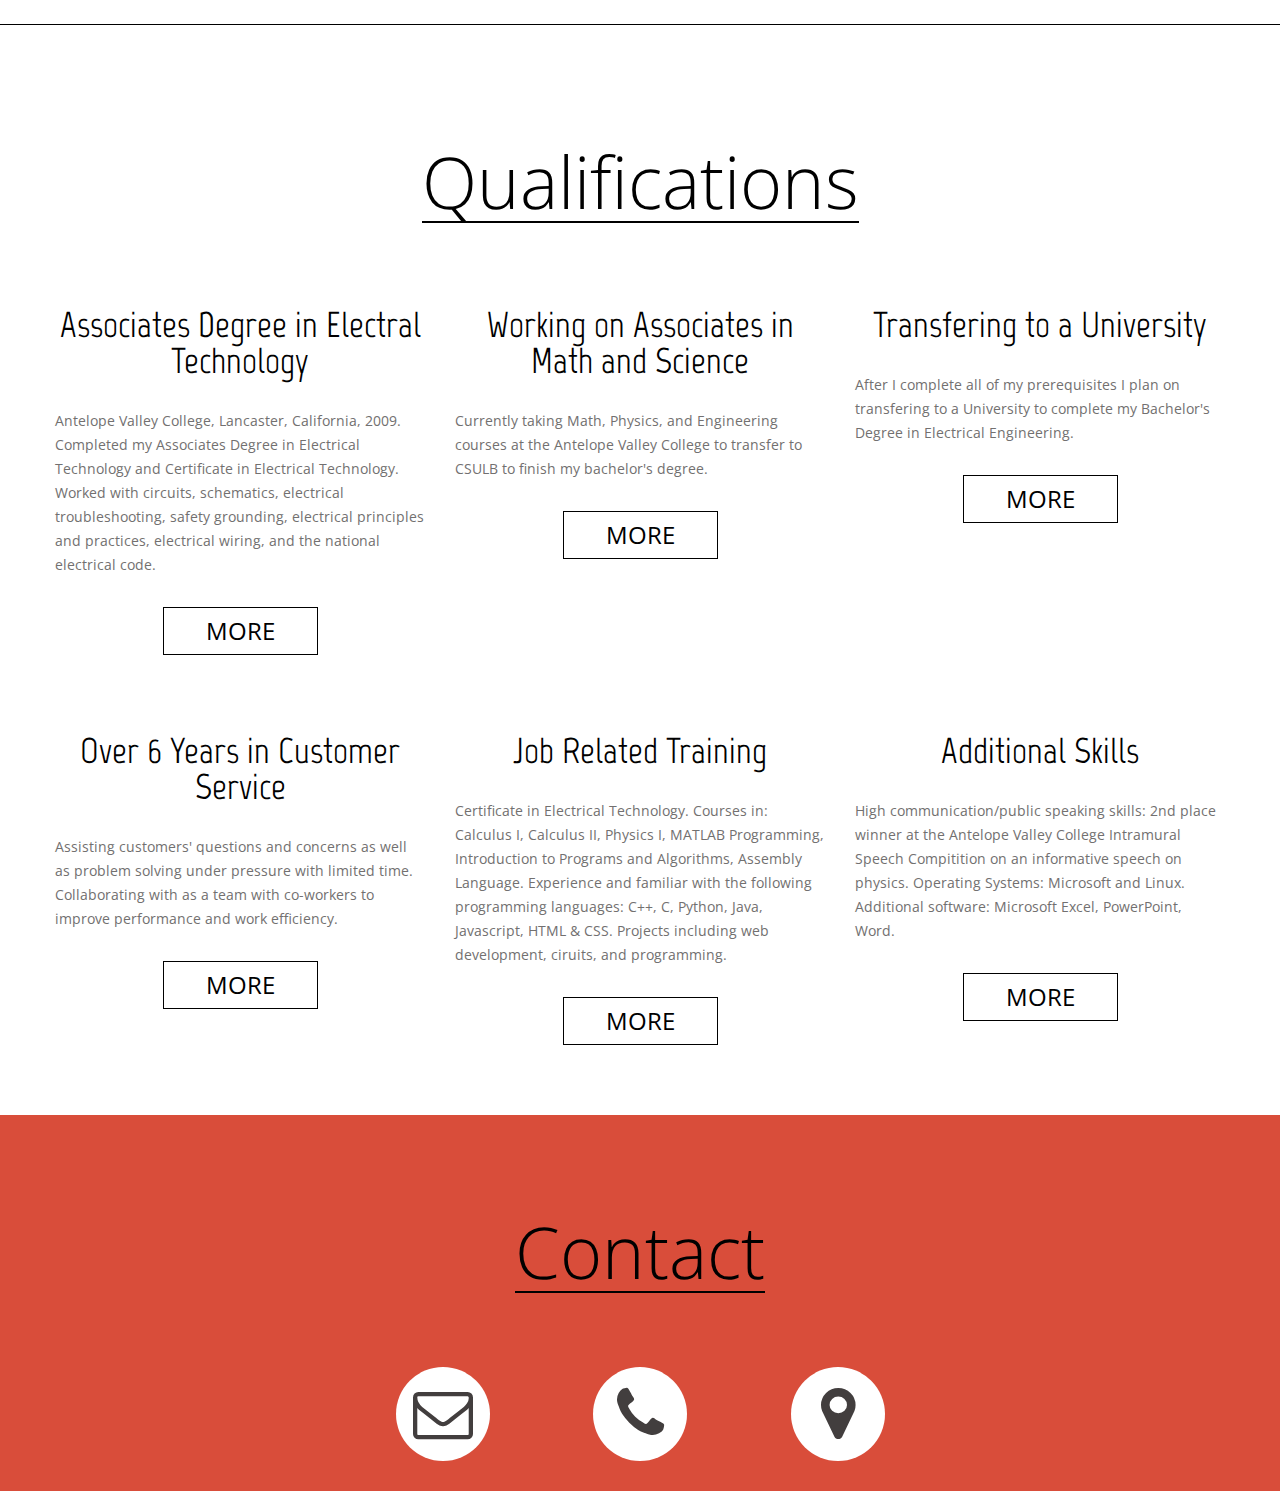
==== commit e4ef45fc: "Update" ====
--- a/public/index.html
+++ b/public/index.html
@@ -181,7 +181,7 @@
 
 					<div class="grid_4">
 						<div class="">
-							<div class="img_container"><a href="/projects"><img src="images/LinuxWeb.jpg" alt="img"></a></div>
+							<div class="img_container"><a href="/projects"><img src="./images/LinuxWeb.jpg" alt="img"></a></div>
 							<div class="owl-text">Website, Server, and Domain</div>
 						  </br>
 							<p>Created my own website at jgates.me to display my projects. Coded my own web server using javascript, node.js, and express module on a linux server for the back end and designed the front end website with HTML and CSS.</p>
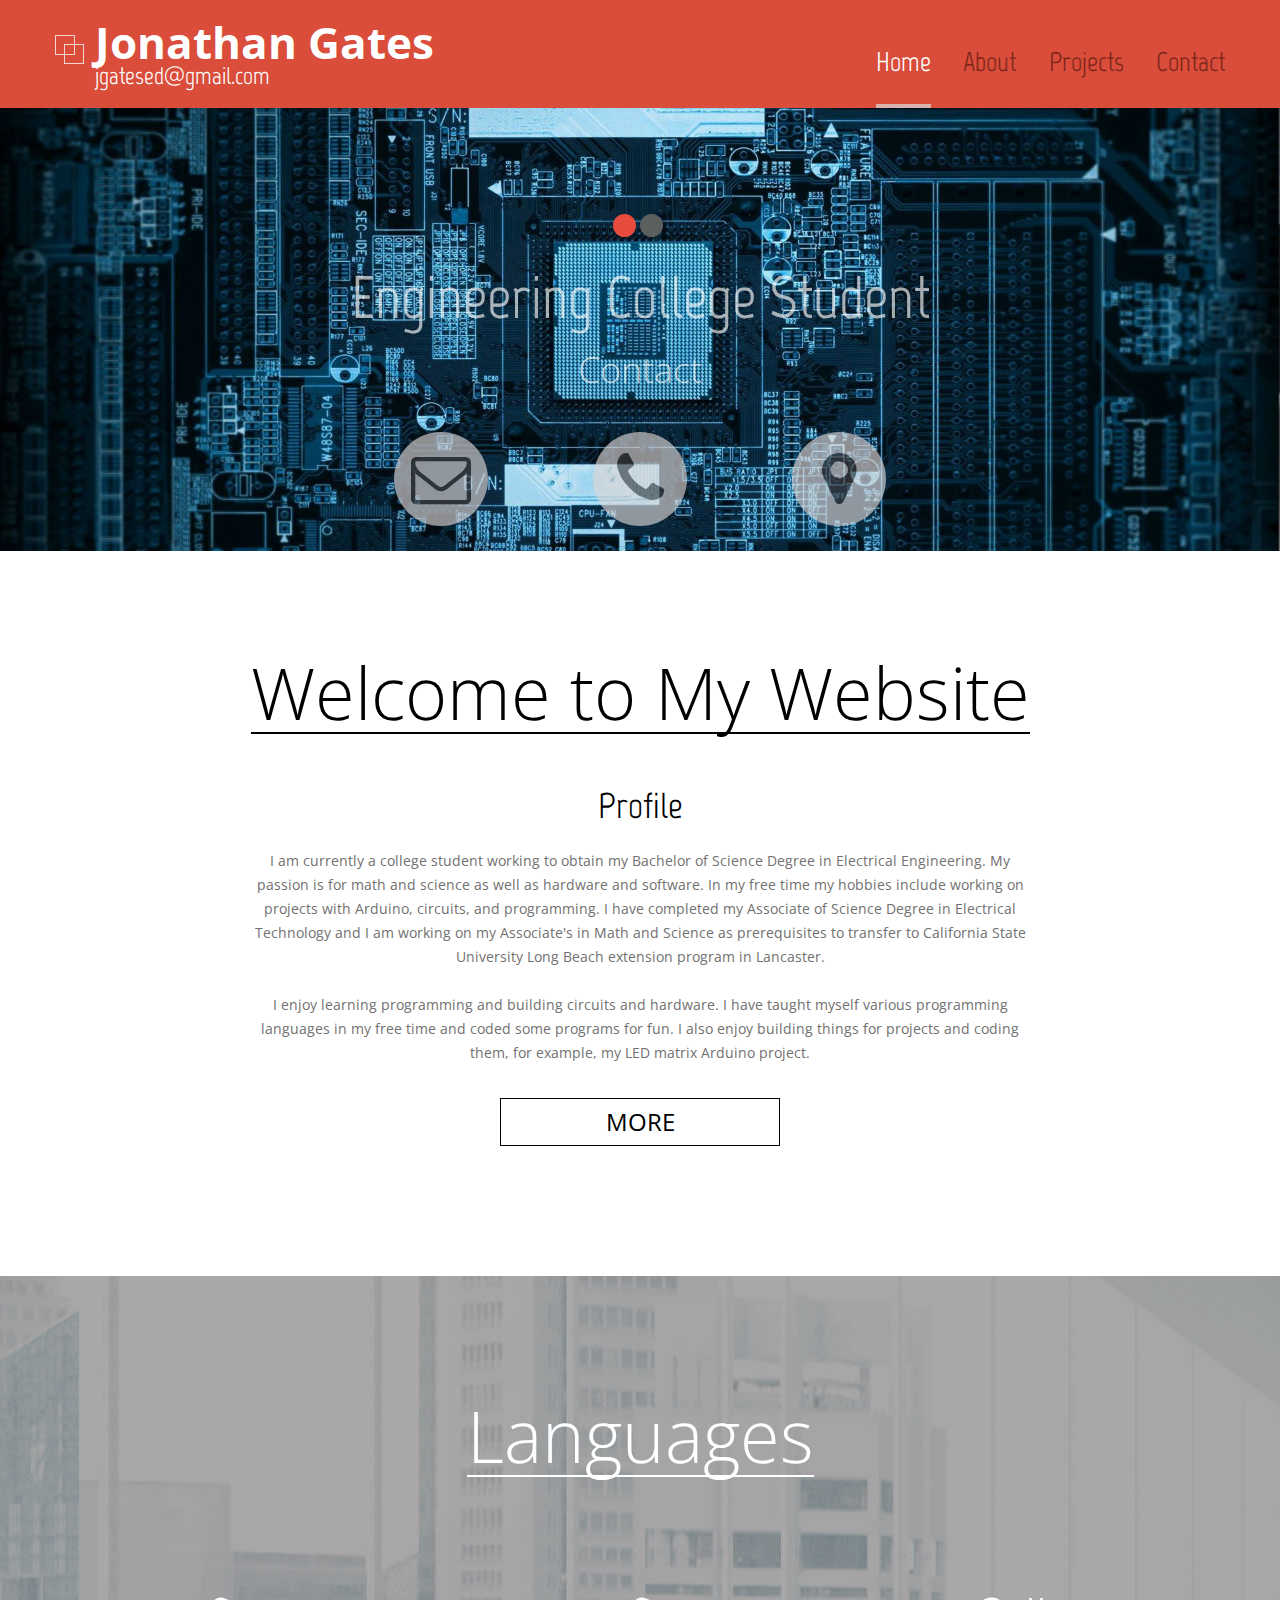
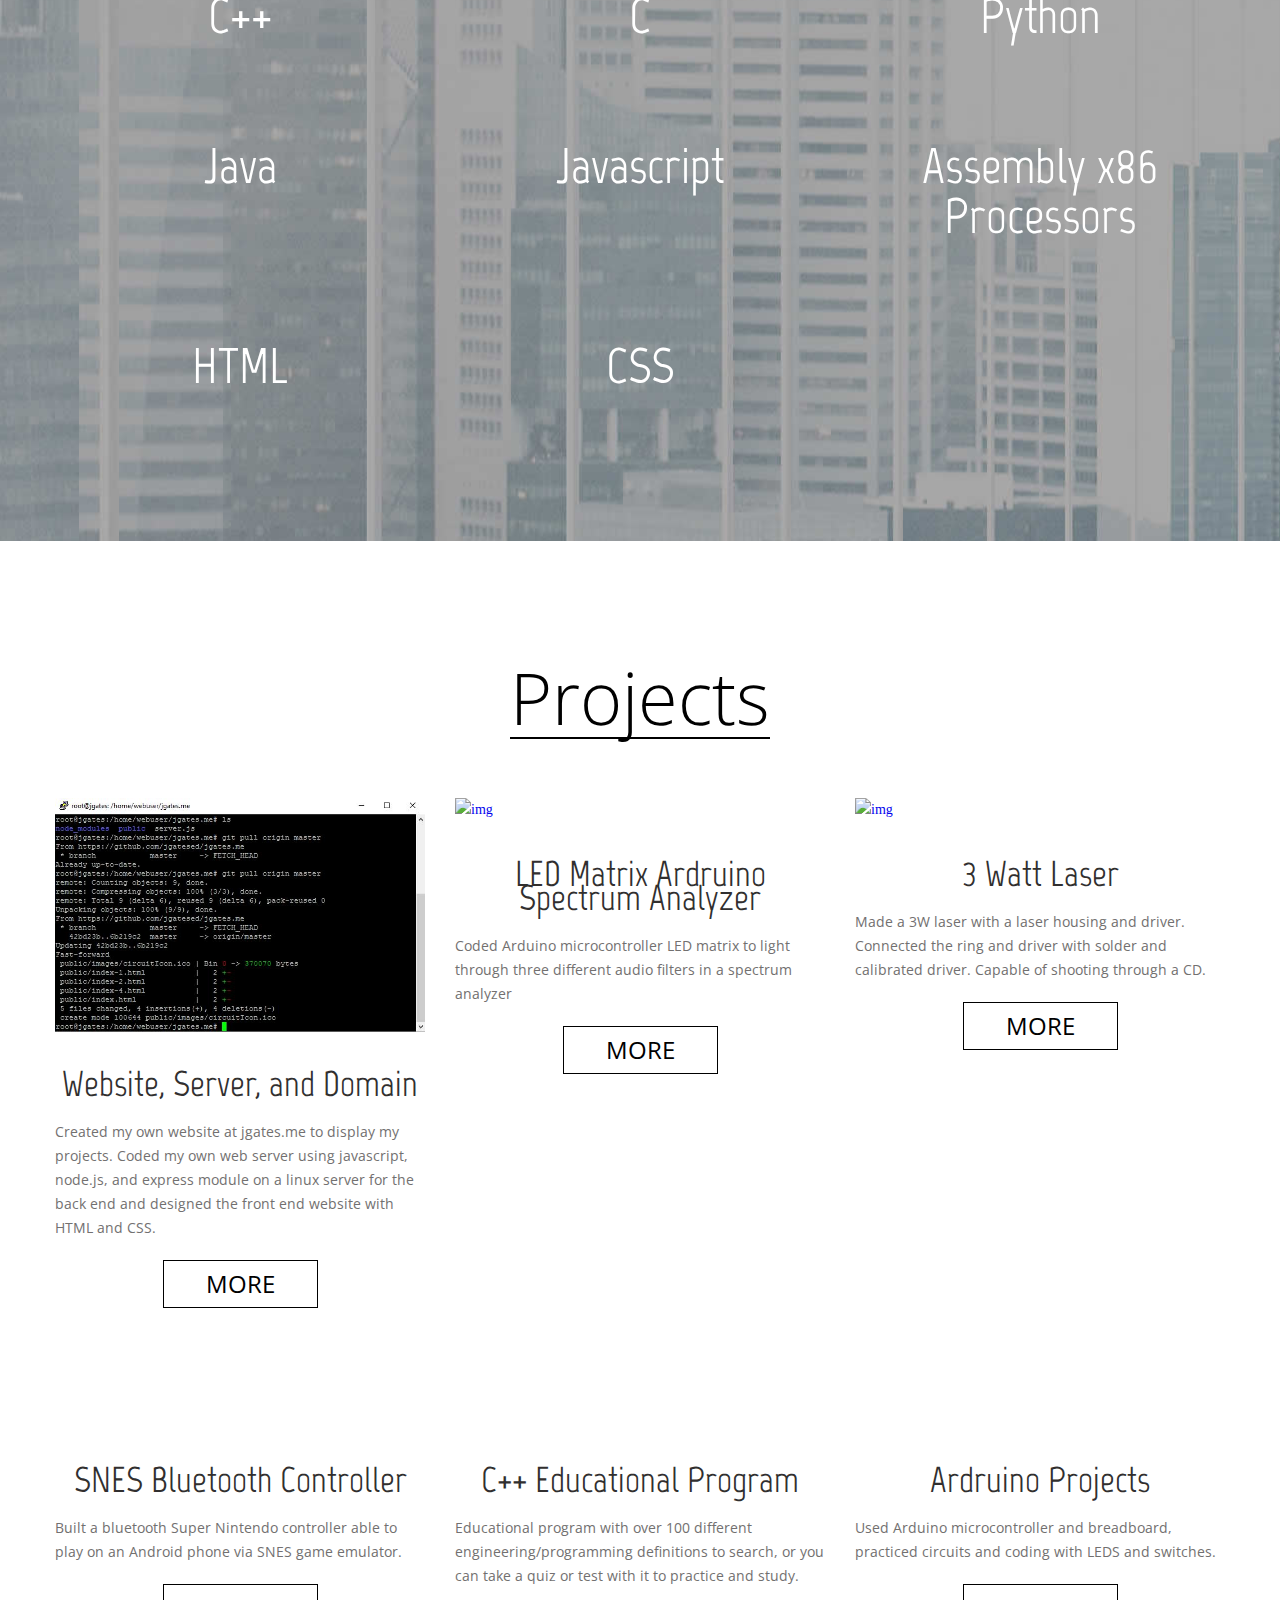
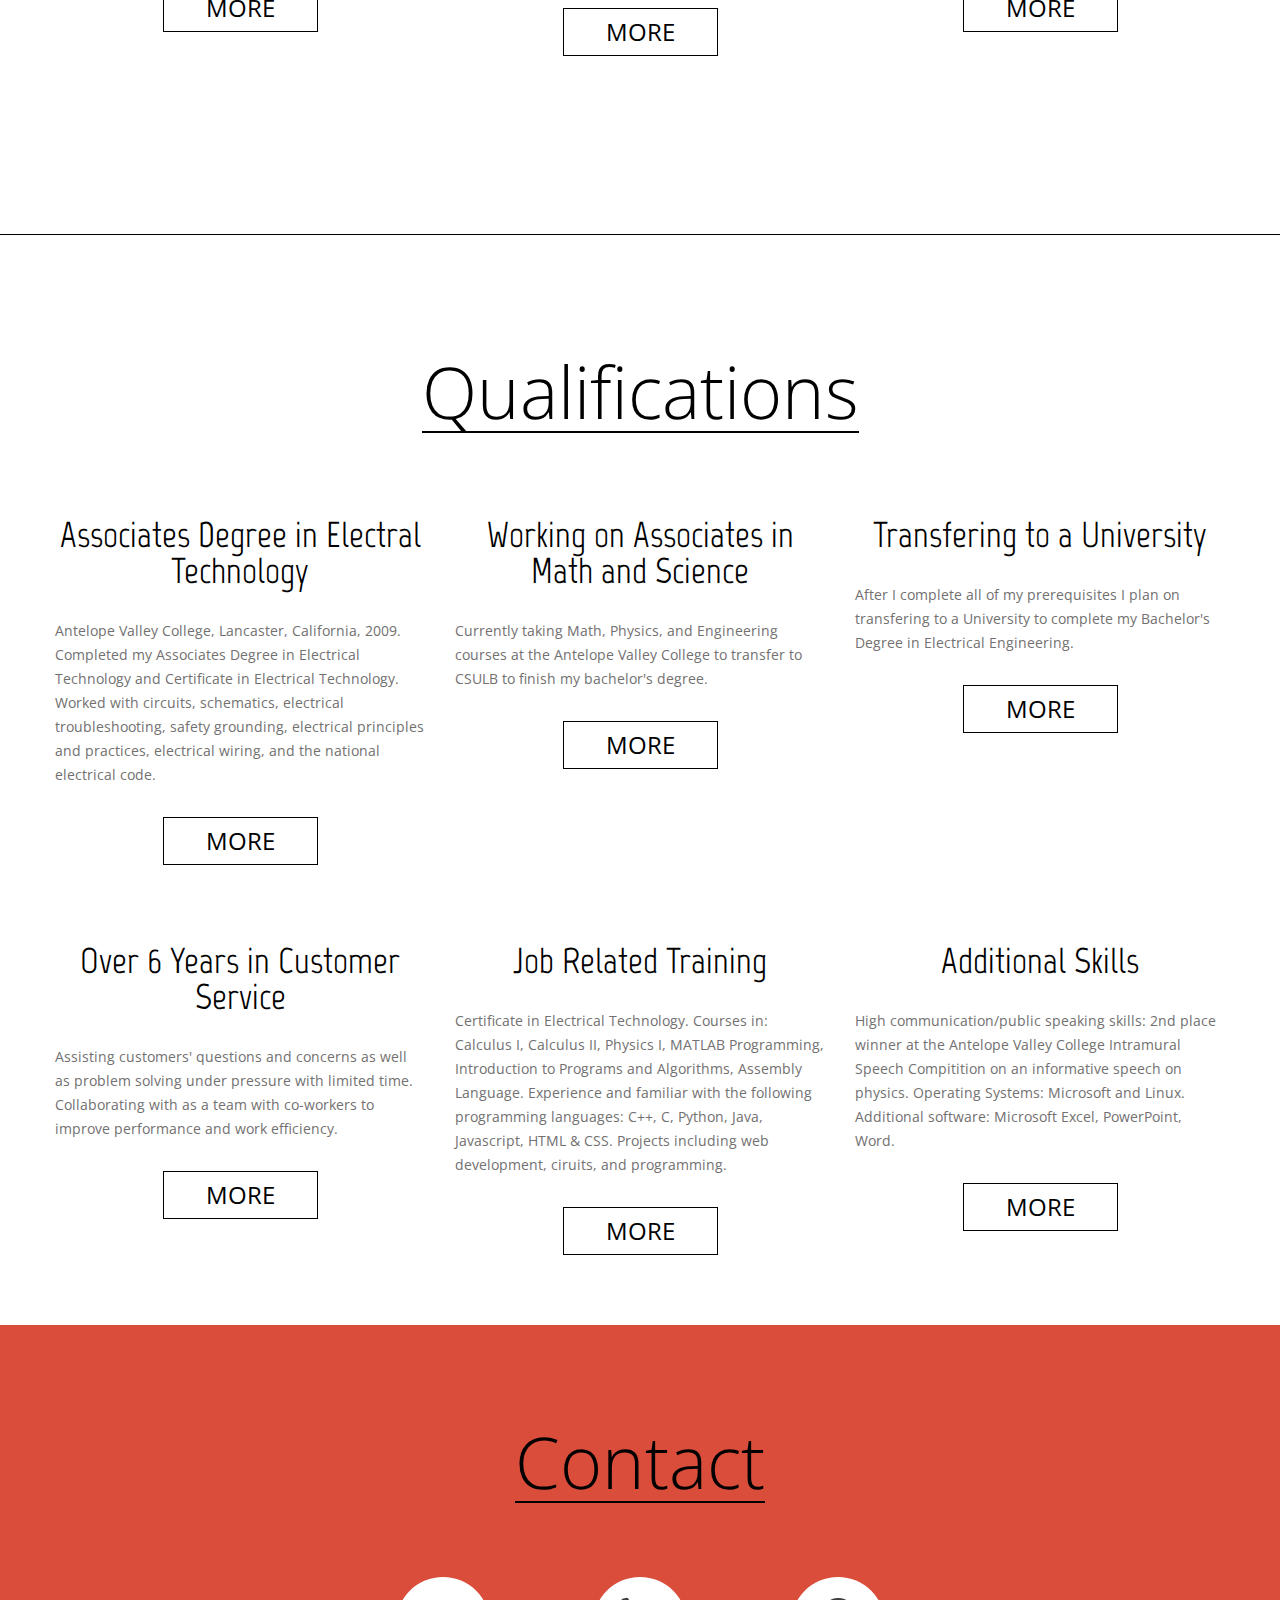
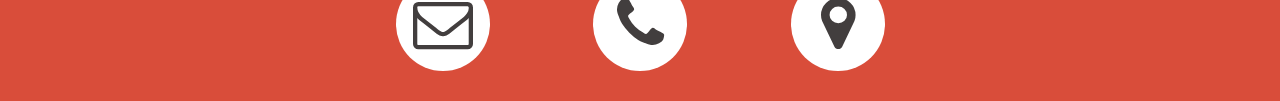
==== commit 23e88f7c: "Update" ====
--- a/public/index.html
+++ b/public/index.html
@@ -181,7 +181,7 @@
 
 					<div class="grid_4">
 						<div class="">
-							<div class="img_container"><a href="/projects"><img src="./images/LinuxWeb.jpg" alt="img"></a></div>
+							<div class="img_container"><a href="/projects"><img src="./images/LinuxWeb.JPG" alt="img"></a></div>
 							<div class="owl-text">Website, Server, and Domain</div>
 						  </br>
 							<p>Created my own website at jgates.me to display my projects. Coded my own web server using javascript, node.js, and express module on a linux server for the back end and designed the front end website with HTML and CSS.</p>
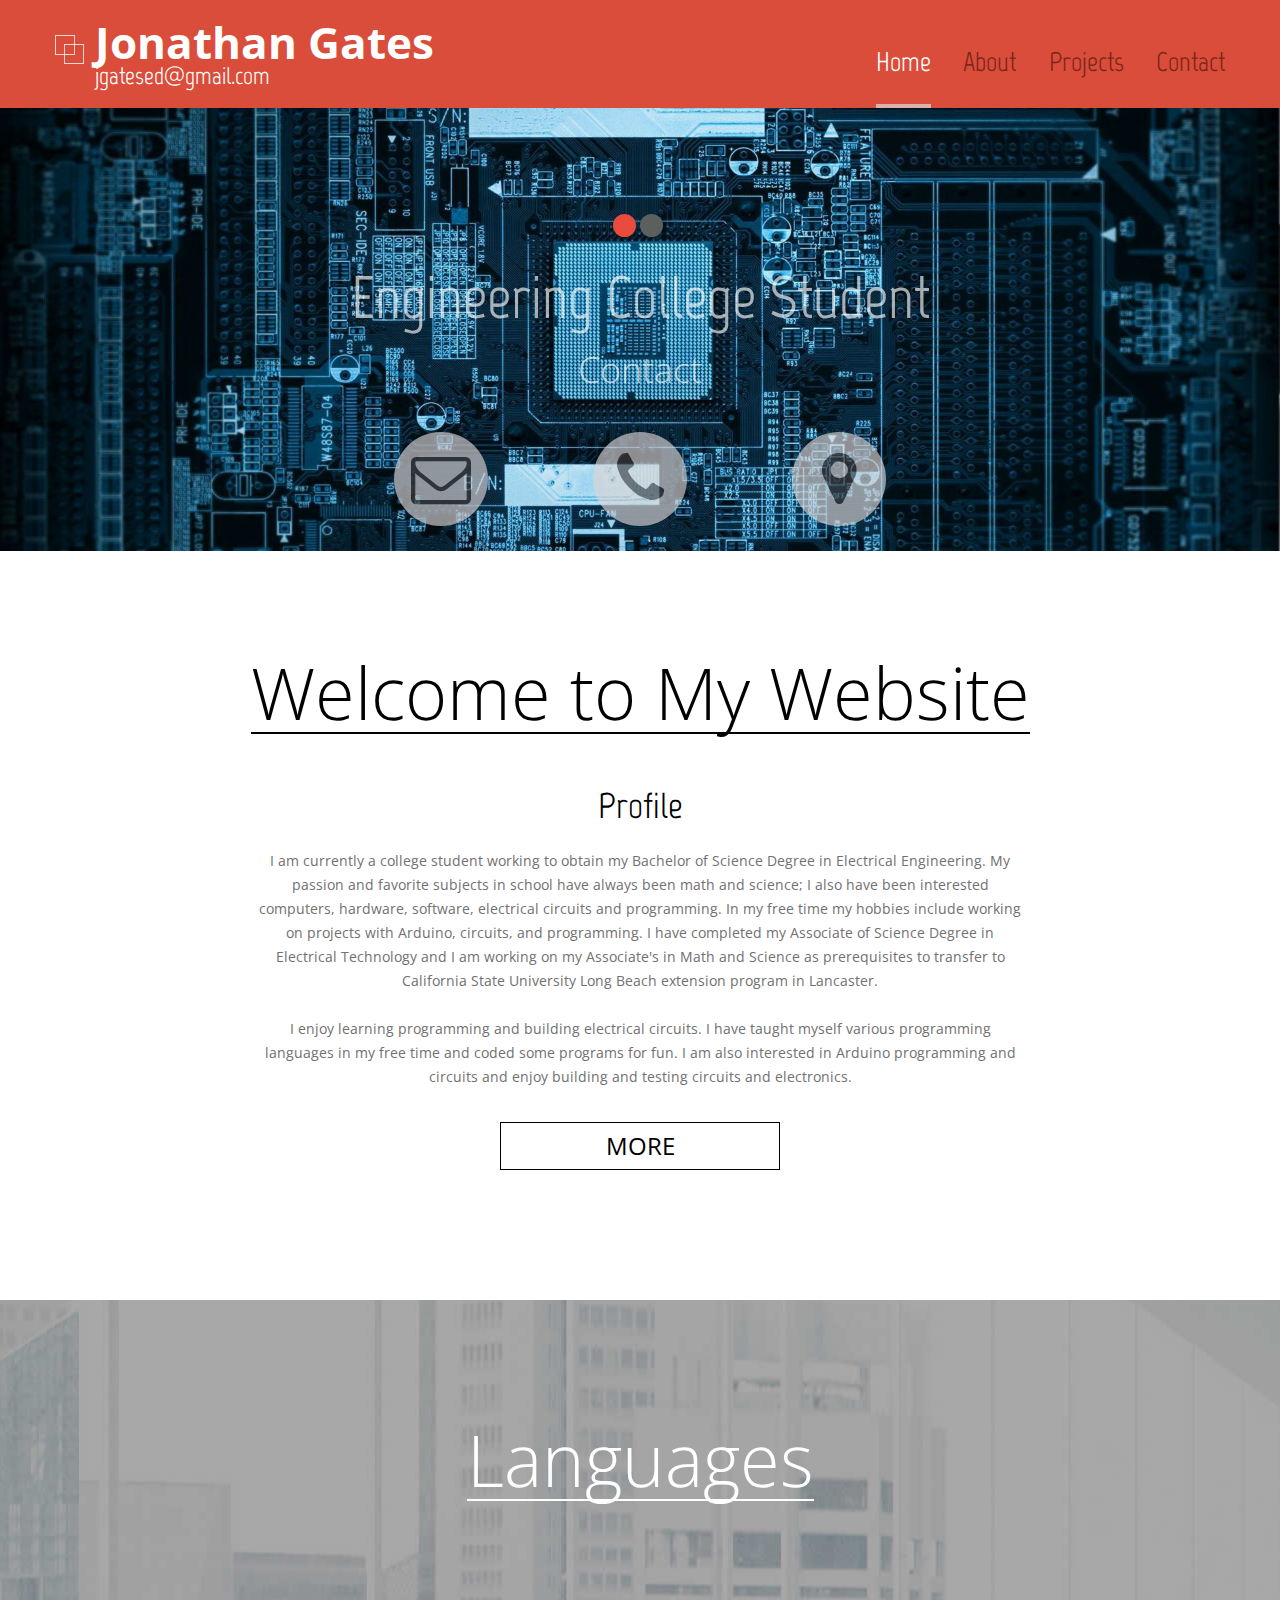
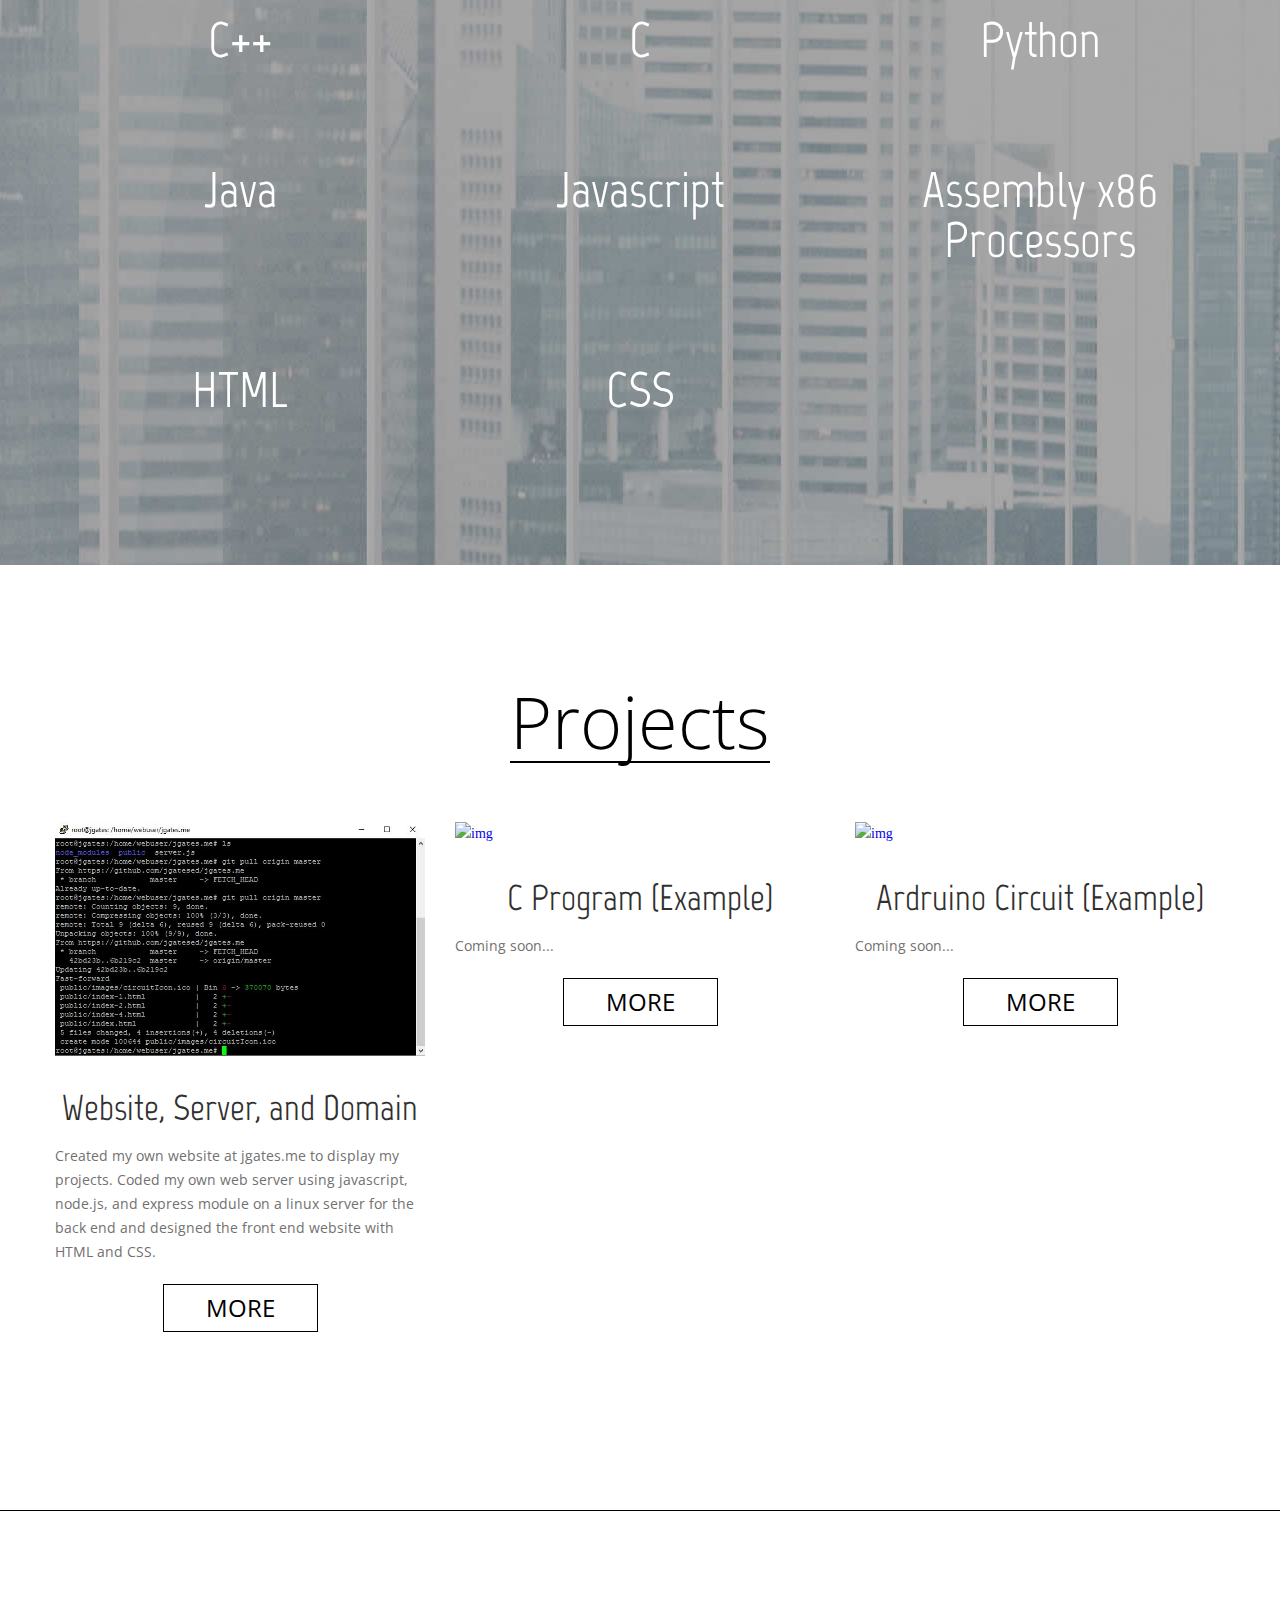
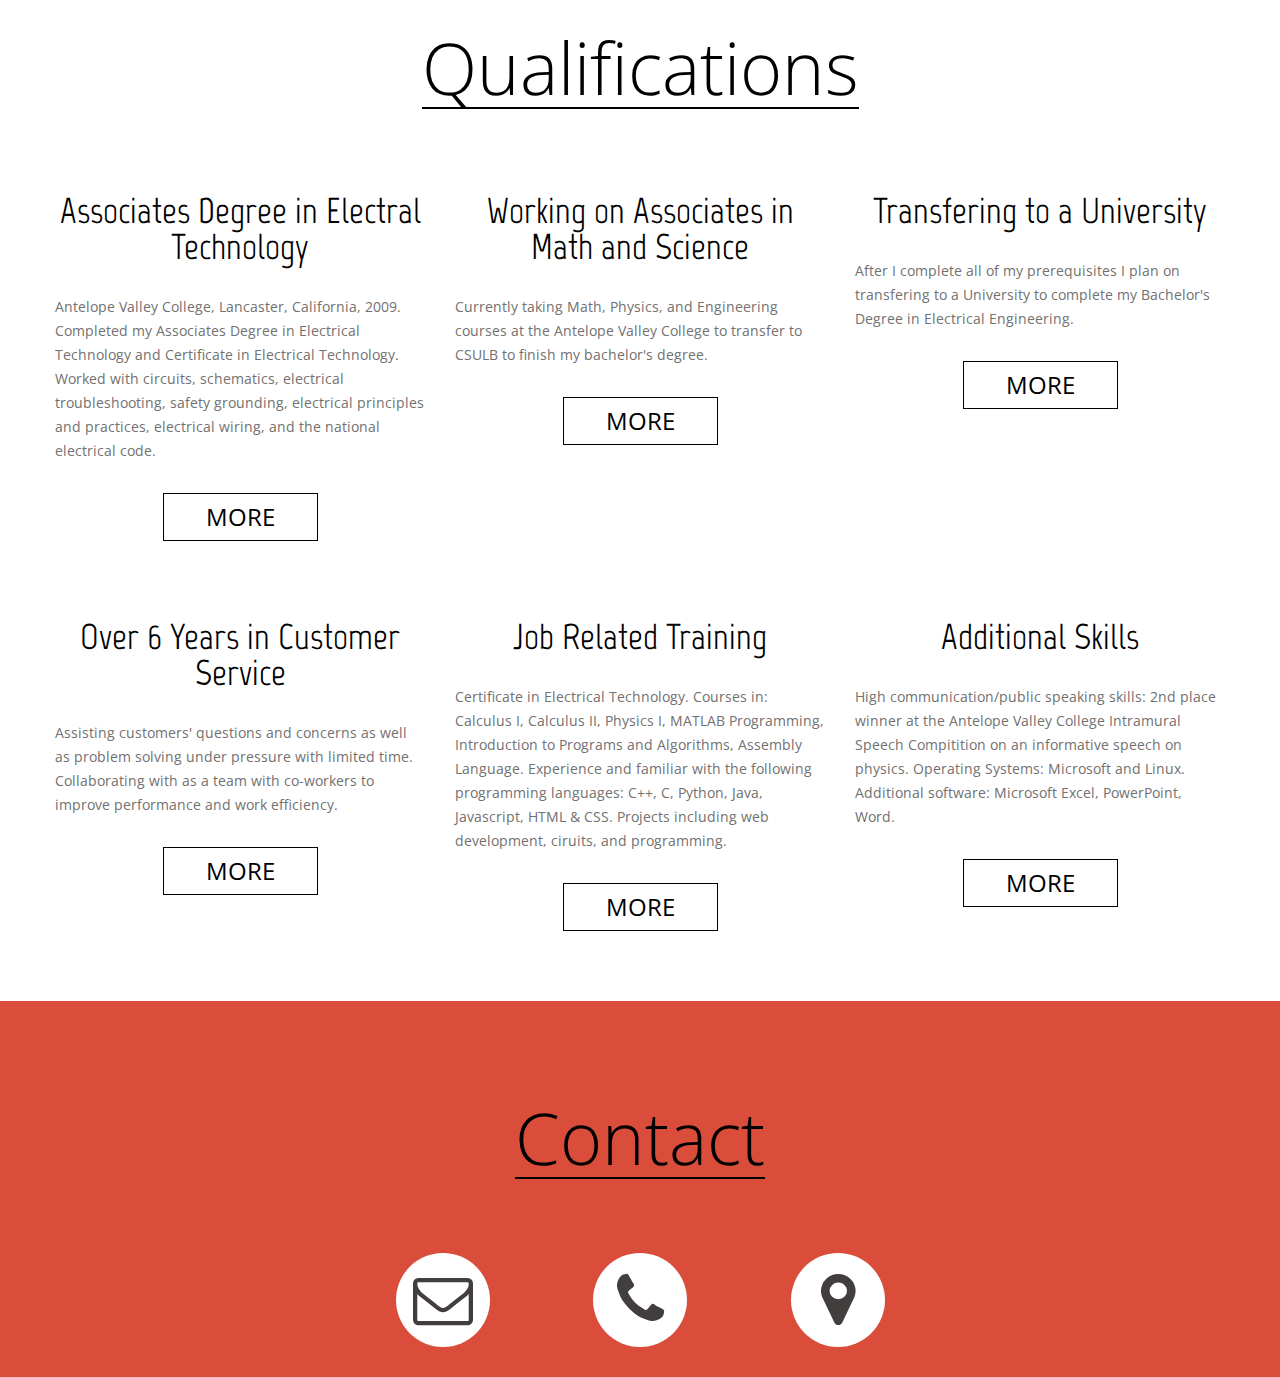
==== commit ac666013: "Update" ====
--- a/public/index.html
+++ b/public/index.html
@@ -122,9 +122,9 @@
 						<h2><span>Welcome to My Website</span></h2>
 					</header>
 					<h4><a href="#">Profile</a></h4>
-					<p>I am currently a college student working to obtain my Bachelor of Science Degree in Electrical Engineering. My passion is for math and science as well as hardware and software. In my free time my hobbies include working on projects with Arduino, circuits, and programming. I have completed my Associate of Science Degree in Electrical Technology and I am working on my Associate's in Math and Science as prerequisites to transfer to California State University Long Beach extension program in Lancaster.
+					<p>I am currently a college student working to obtain my Bachelor of Science Degree in Electrical Engineering. My passion and favorite subjects in school have always been math and science; I also have been interested computers, hardware, software, electrical circuits and programming. In my free time my hobbies include working on projects with Arduino, circuits, and programming. I have completed my Associate of Science Degree in Electrical Technology and I am working on my Associate's in Math and Science as prerequisites to transfer to California State University Long Beach extension program in Lancaster.
 					</br></br>
-						I enjoy learning programming and building circuits and hardware. I have taught myself various programming languages in my free time and coded some programs for fun. I also enjoy building things for projects and coding them, for example, my LED matrix Arduino project.
+						I enjoy learning programming and building electrical circuits. I have taught myself various programming languages in my free time and coded some programs for fun. I am also interested in Arduino programming and circuits and enjoy building and testing circuits and electronics.
 					</p>
 					<a href="/about" class="btn">more</a>
 				</div>
@@ -192,29 +192,28 @@
 
 					<div class="grid_4">
 						<div class="">
-							<div class="img_container"><a href="/projects"><img src="https://i.ytimg.com/vi/KeXmkiPtnUc/maxresdefault.jpg" alt="img"></a></div>
-							<div class="owl-text">LED Matrix Ardruino Spectrum Analyzer</div>
-							</br>
-							<p>Coded Arduino microcontroller LED matrix to light through three different audio filters in a spectrum analyzer</p>
-							<center><a href="/projects" class="btn">More</a></center>
-							</br></br>
-						</div>
-					</div>
-
-					<div class="grid_4">
-						<div class="">
-							<div class="img_container"><a href="/projects"><img src="https://hackadaycom.files.wordpress.com/2013/05/3w-handheld-laser.png?w=800" alt="img"></a></div>
-							<div class="owl-text">3 Watt Laser</div>
-							</br>
-							<p>Made a 3W laser with a laser housing and driver. Connected the ring and driver with solder and calibrated driver. Capable of shooting through a CD.</p>
-							<center><a href="/projects" class="btn">More</a></center>
-							</br></br>
-						</div>
-					</div>
-				</div>
-			</br>
-		  </br>
-			<div class="row">
+							<div class="img_container"><a href="/projects"><img src="http://2.bp.blogspot.com/-MHKrzGhyQU4/Uryv6WEBLSI/AAAAAAAAAI0/9JDm9l5AlHA/s1600/reverse-number-cpp-code.GIF" alt="img"></a></div>
+							<div class="owl-text">C Program (Example)</div>
+							</br>
+							<p>Coming soon...</p>
+							<center><a href="/projects" class="btn">More</a></center>
+							</br></br>
+						</div>
+					</div>
+
+					<div class="grid_4">
+						<div class="">
+							<div class="img_container"><a href="/projects"><img src="http://zengoblog.azurewebsites.net/wp-content/uploads/2012/07/Arduino-circuit2.jpg" alt="img"></a></div>
+							<div class="owl-text">Ardruino Circuit (Example)</div>
+							</br>
+							<p>Coming soon... </p>
+							<center><a href="/projects" class="btn">More</a></center>
+							</br></br>
+						</div>
+					</div>
+				</div>
+
+<!-- CUT 3 PROJECTS
 
 					<div class="grid_4">
 						<div class="">
@@ -248,6 +247,7 @@
 							</br></br>
 						</div>
 					</div>
+END COMMENT -->
 
 				</div>
 			</div>
